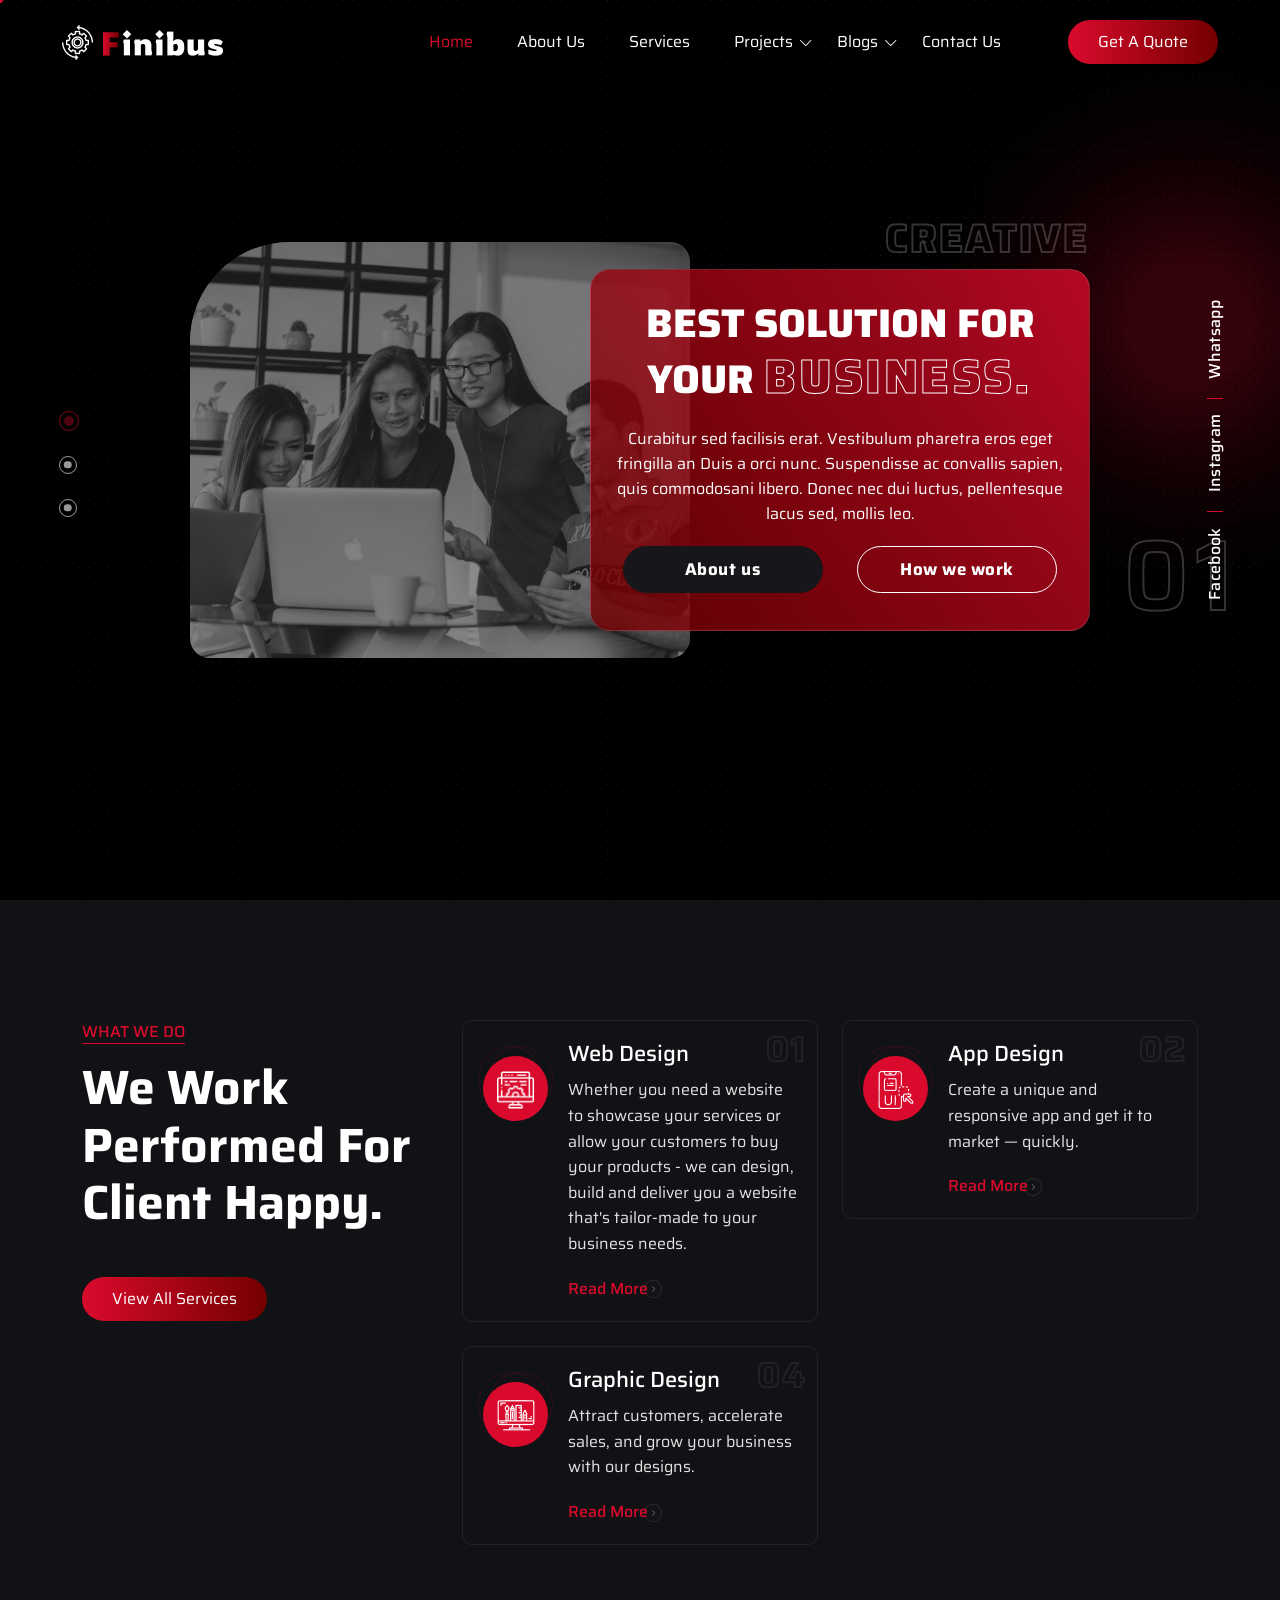
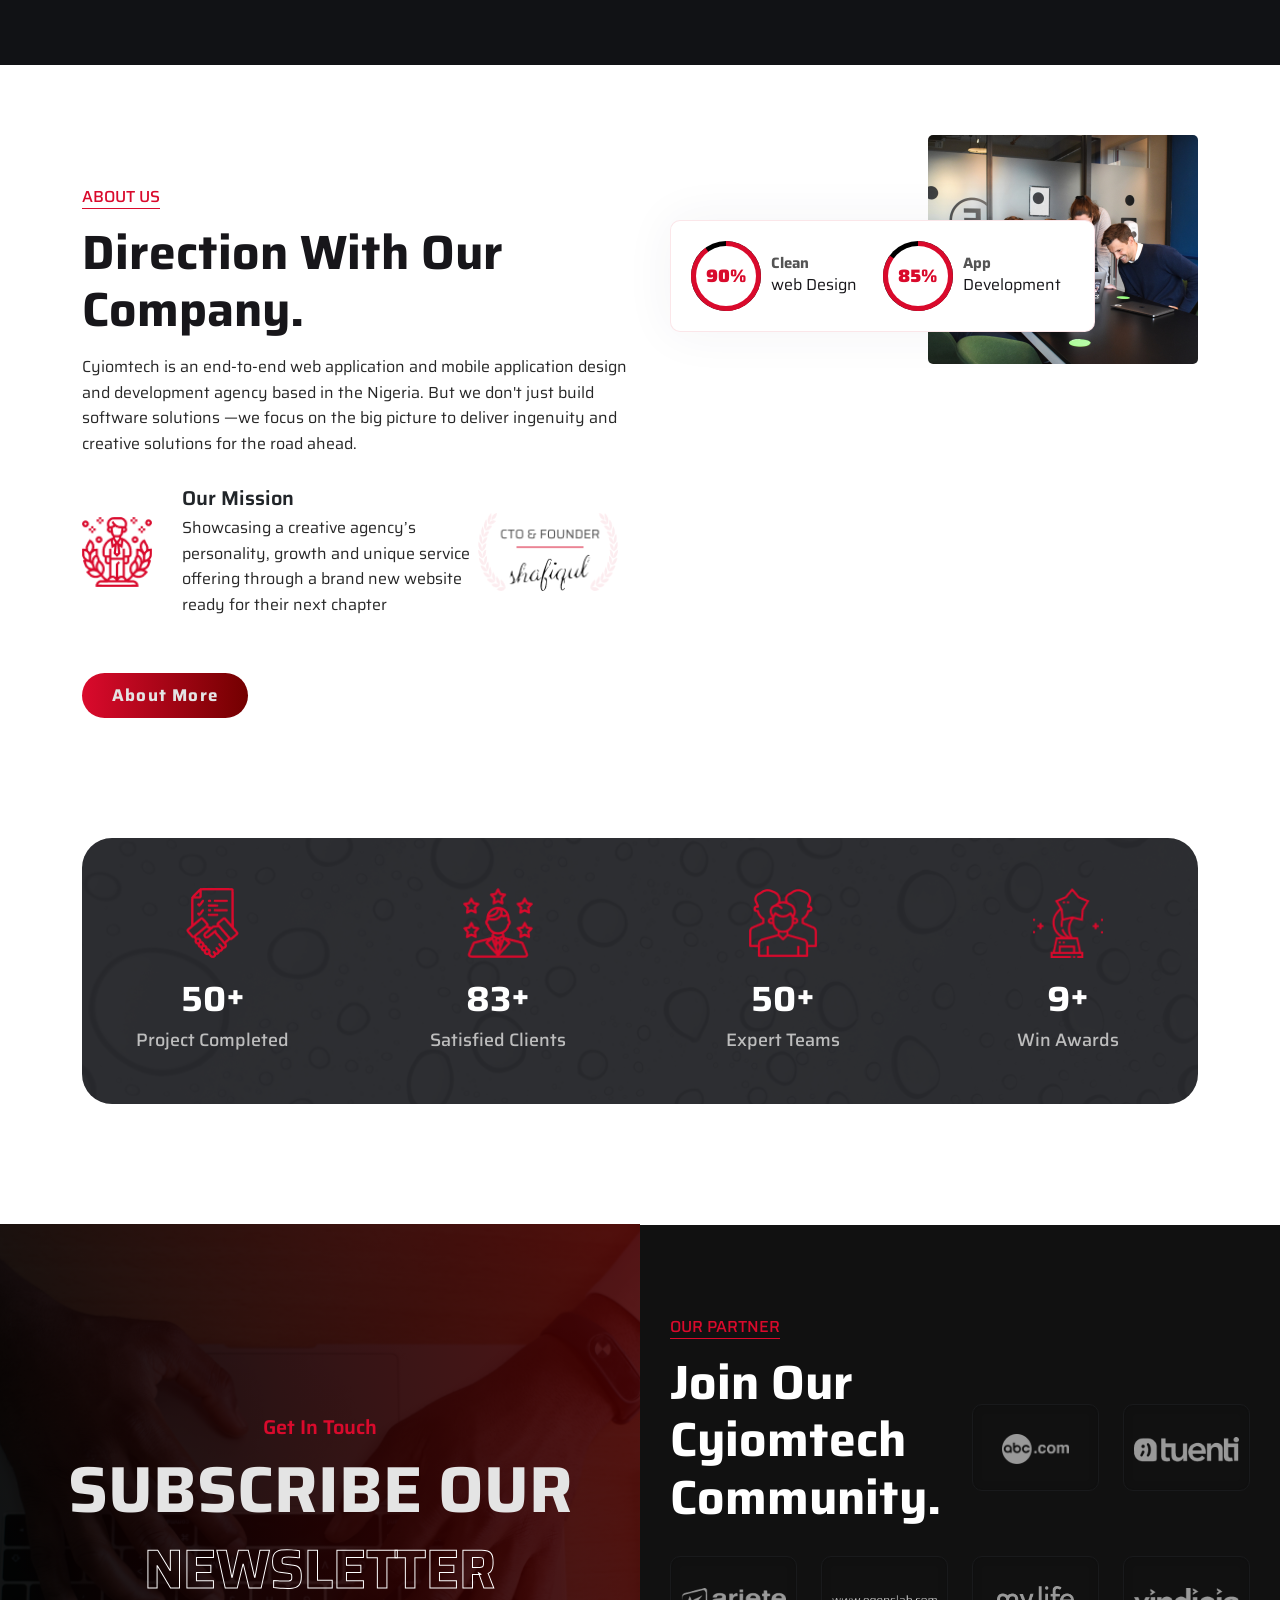
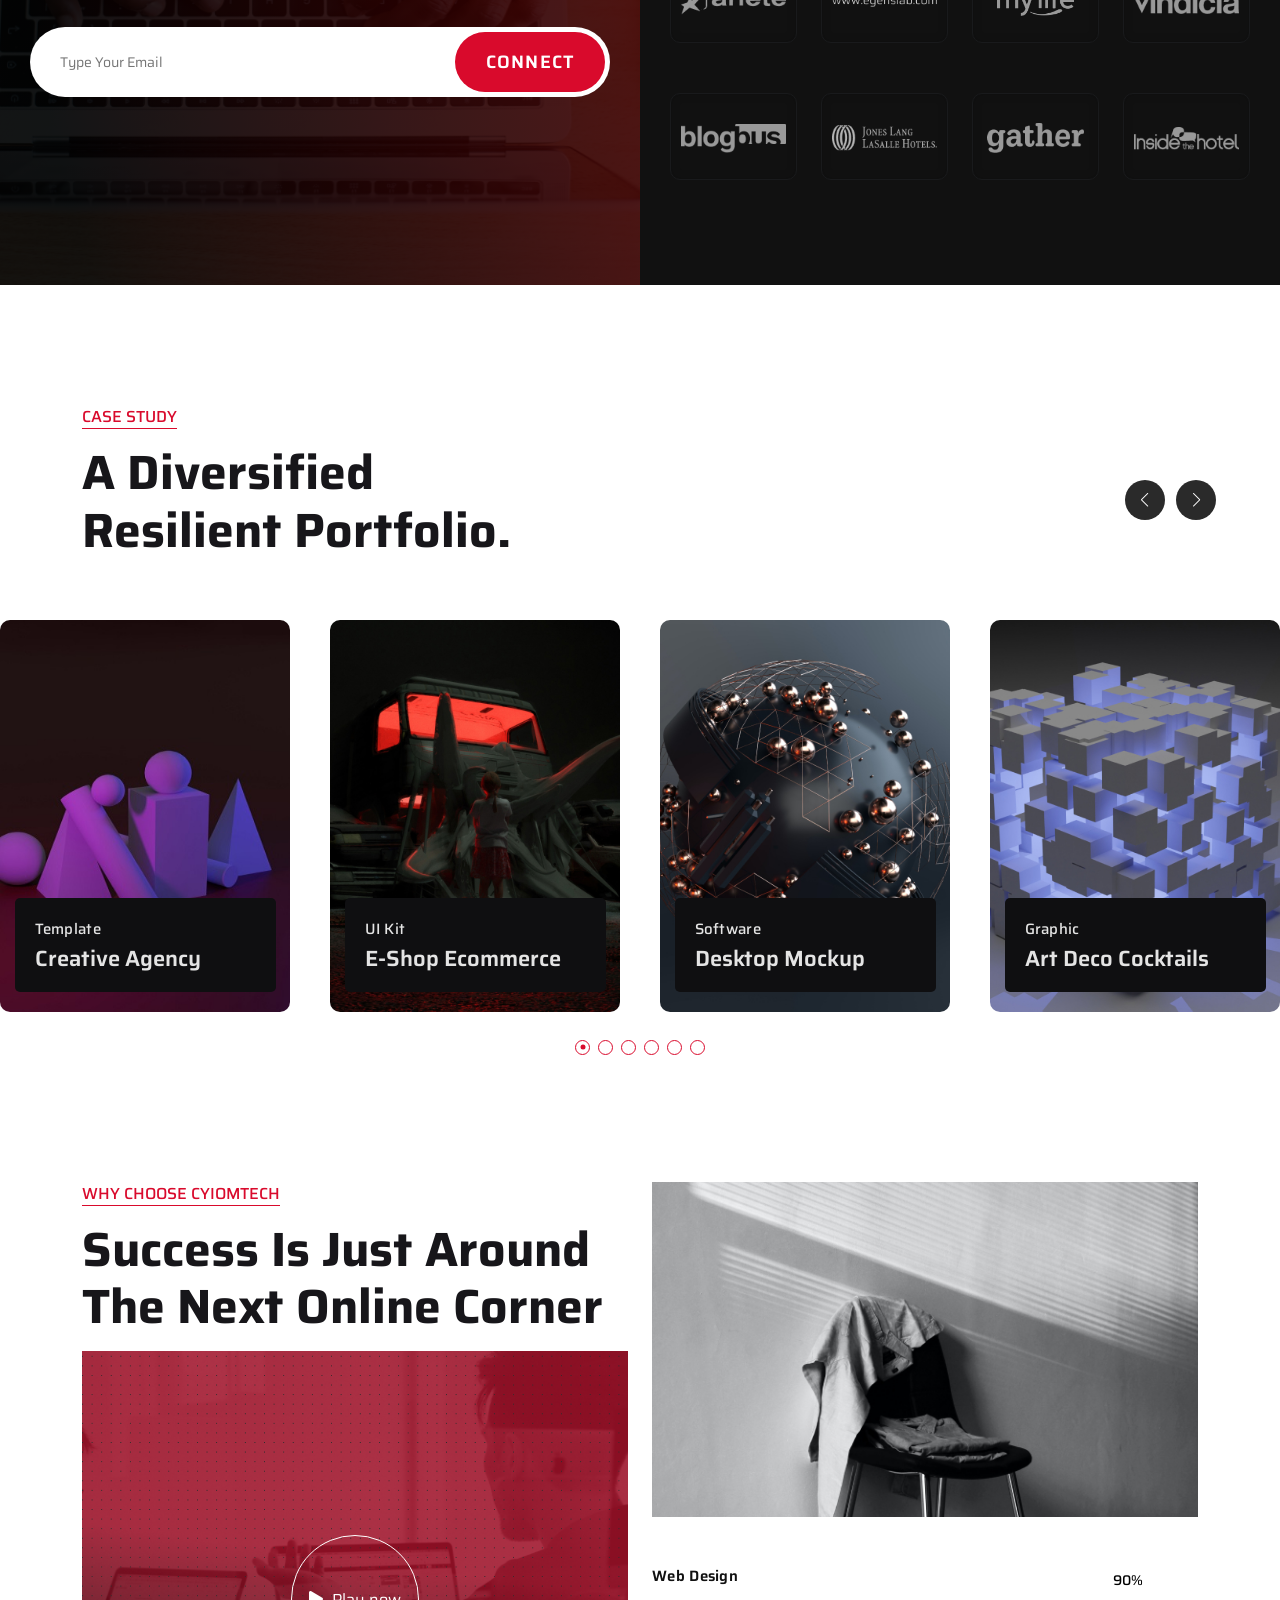
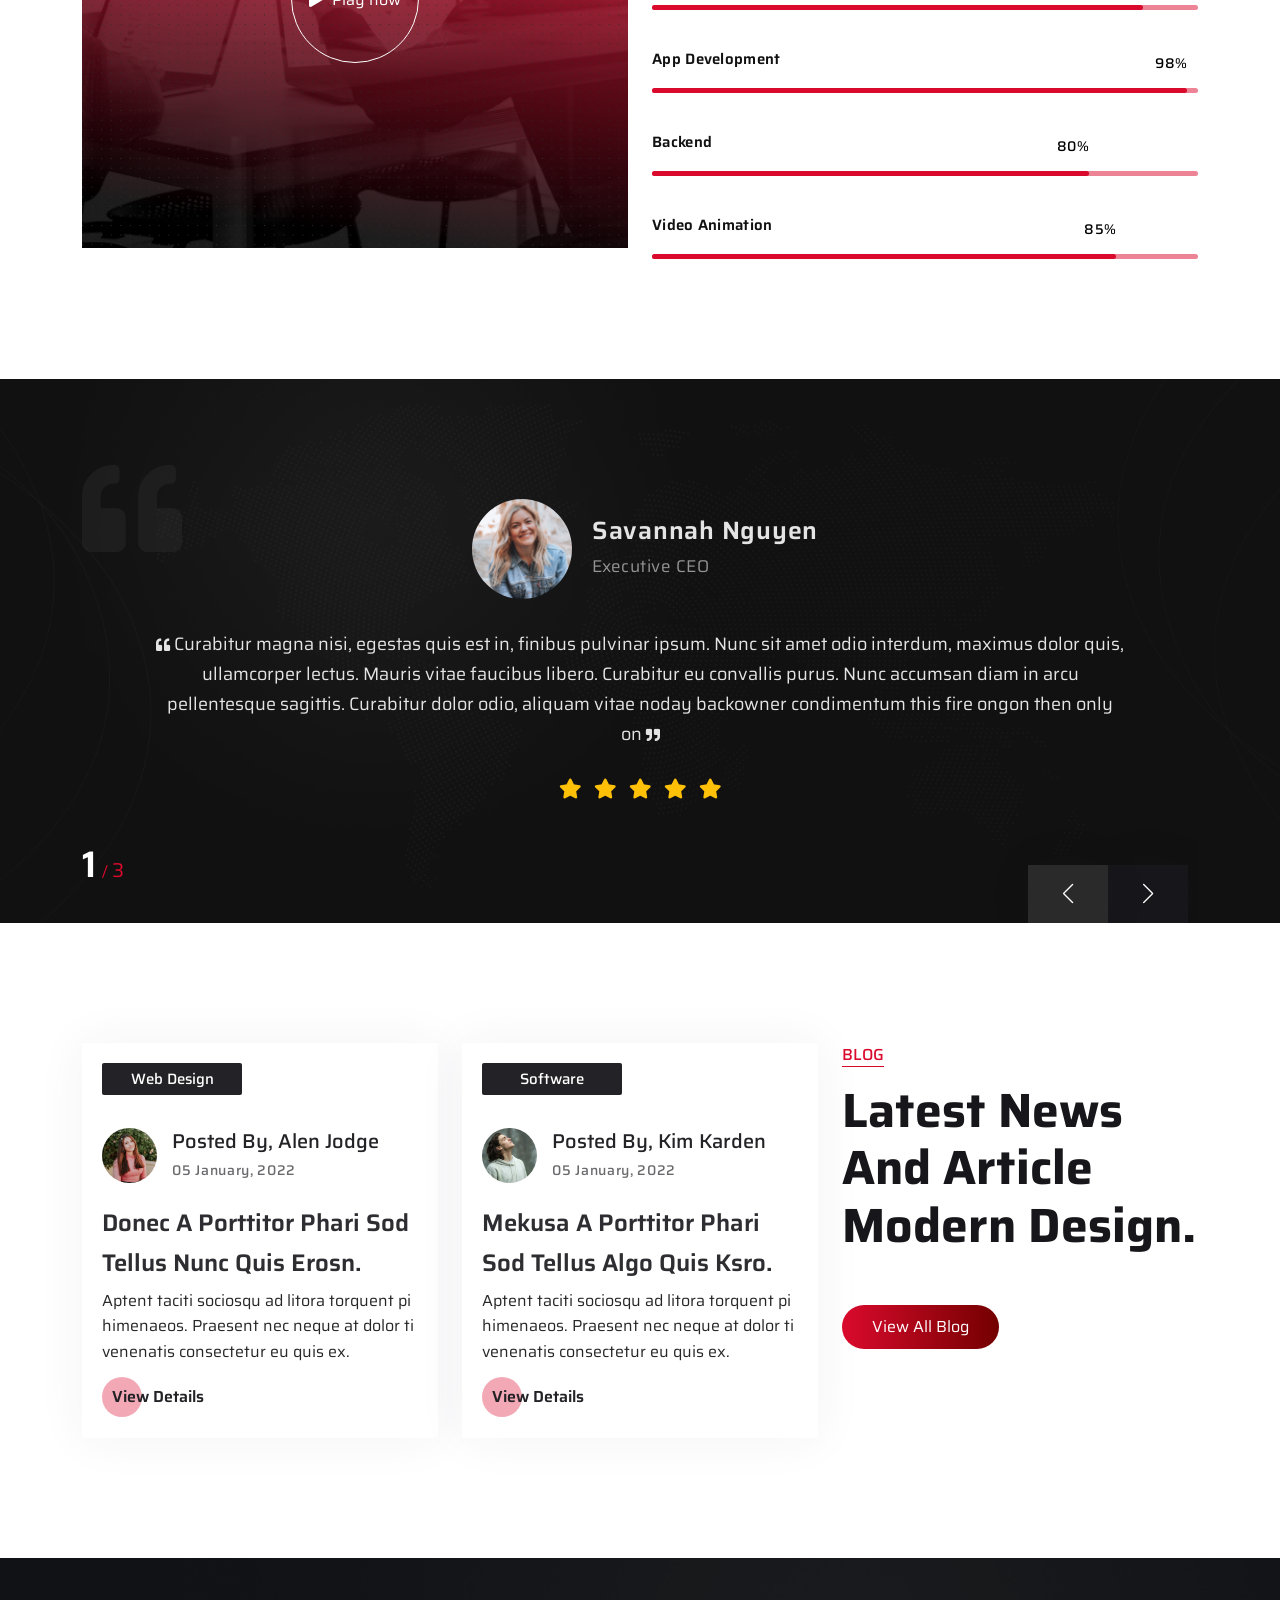
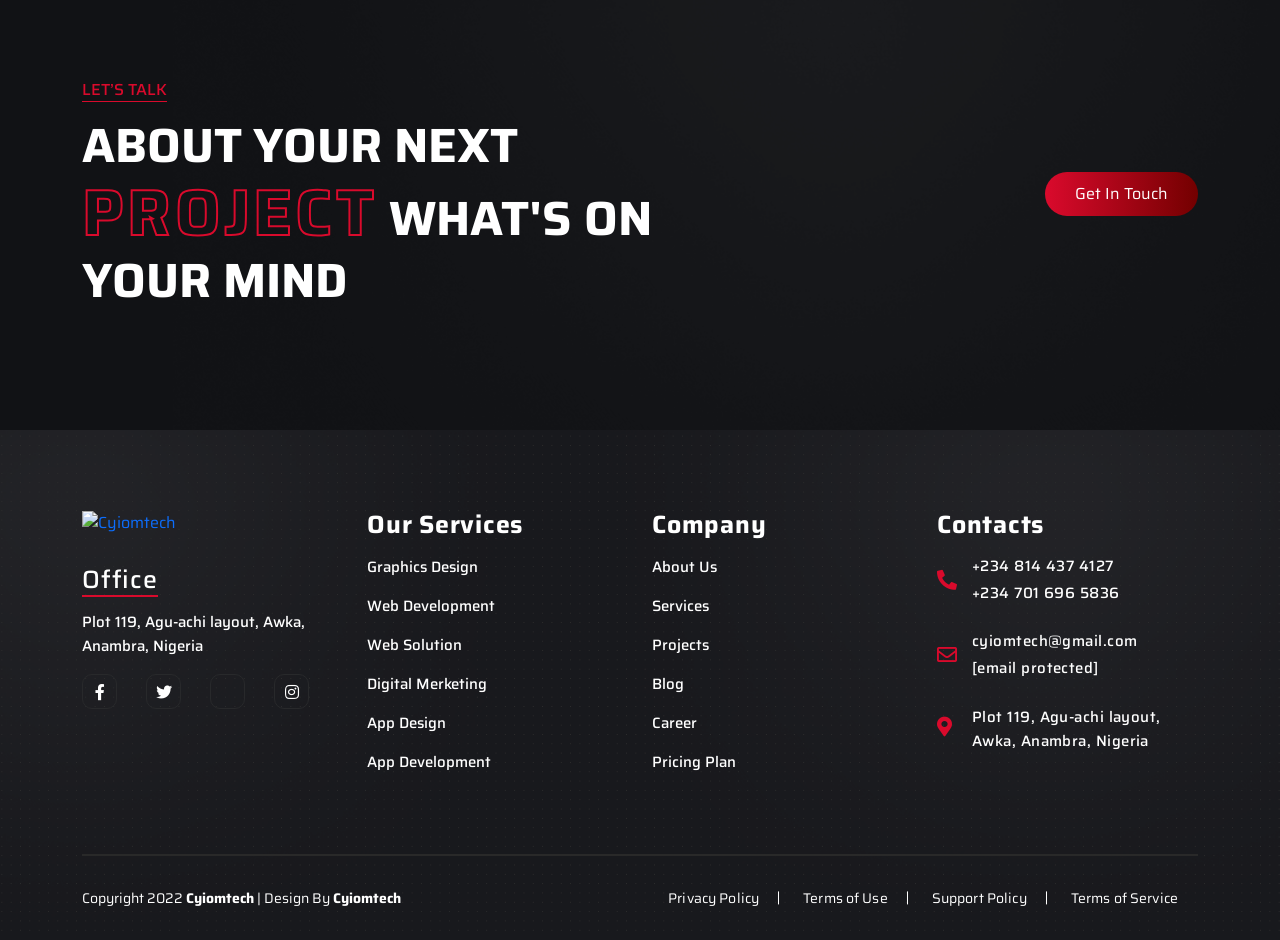
==== index.html @ 058a8044 "initial commit" ====
<!doctype html>
<html lang="en">

<!-- Mirrored from demo-egenslab.b-cdn.net/html/finibus/demo/index.html by HTTrack Website Copier/3.x [XR&CO'2014], Wed, 31 Aug 2022 12:22:05 GMT -->

<head>

    <meta charset="utf-8">
    <meta name="viewport" content="width=device-width, initial-scale=1">

    <link rel="shortcut icon" type="image/x-icon" href="assets/img/favicon.png">

    <link href="assets/css/bootstrap.min.css" rel="stylesheet">

    <link rel="stylesheet" href="assets/css/bootstrap-icons.css">

    <link href="assets/css/all.min.css" rel="stylesheet">

    <link href="assets/css/fontawesome.min.css" rel="stylesheet">

    <link rel="stylesheet" href="assets/css/swiper-bundle.min.css">

    <link rel="stylesheet" href="assets/css/lightbox.min.css">

    <link rel="stylesheet" href="assets/css/nice-select.css">

    <link rel="stylesheet" href="assets/css/jQuery-plugin-progressbar.css">

    <link rel="stylesheet" href="assets/css/barfiller.css">

    <link rel="stylesheet" href="assets/css/magnific-popup.css">

    <link rel="stylesheet" href="assets/css/style.css">

    <title>Cyiomtech - Software and Digital solutions</title>
</head>

<body>

    <div class="cursor"></div>
    <div class="cursor2"></div>


    <div class="preloader_area_wrap">
        <div class="sk-cube-grid">
            <div class="sk-cube sk-cube1"></div>
            <div class="sk-cube sk-cube2"></div>
            <div class="sk-cube sk-cube3"></div>
            <div class="sk-cube sk-cube4"></div>
            <div class="sk-cube sk-cube5"></div>
            <div class="sk-cube sk-cube6"></div>
            <div class="sk-cube sk-cube7"></div>
            <div class="sk-cube sk-cube8"></div>
            <div class="sk-cube sk-cube9"></div>
        </div>
    </div>


    <div class="main">

        <header class="position_top">
            <div class="container-fluid">
                <div class="row align-items-center">
                    <div class="col col-sm-3 col-md-3 col-lg-3 col-xl-2">
                        <div class="logo">
                            <a href="index.html"><img src="assets/img/logo.png" alt=""></a>
                        </div>
                    </div>
                    <div class="col col-sm-5 col-md-6 col-lg-6 col-xl-8 text-end">
                        <nav class="main-nav">
                            <div class="mobile-menu-logo">
                                <a href="index.html"><img src="assets/img/logo.png" alt=""></a>
                            </div>
                            <ul>
                                <li class="has-child active">
                                    <a href="index.html">Home</a>
                                </li>
                                <li><a href="about.html">About us</a></li>
                                <li class="has-child">
                                    <a href="service-details.html">Services</a>
                                </li>
                                <li class="has-child">
                                    <a href="project.html">Projects</a>
                                    <i class="bi bi-chevron-down"></i>
                                    <ul class="sub-menu">
                                        <li><a href="project.html">Project</a></li>
                                        <li><a href="project2.html">Project masonry</a></li>
                                        <li><a href="project-details.html">Project Details</a></li>
                                    </ul>
                                </li>
                                <li class="has-child">
                                    <a href="blog.html">Blogs</a>
                                    <i class="bi bi-chevron-down"></i>
                                    <ul class="sub-menu">
                                        <li><a href="blog.html">Blog</a></li>
                                        <li><a href="blog2.html">Blog standard</a></li>
                                        <li><a href="blog_details.html">Blog Details</a></li>
                                    </ul>
                                </li>
                                <li><a href="contact.html">Contact us</a></li>
                            </ul>
                            <div class="get-quate dn">
                                <div class="cmn-btn">
                                    <a href="contact.html">Get a quote</a>
                                </div>
                            </div>
                        </nav>
                        <div class="mobile-menu">
                            <a href="javascript:void(0)" class="cross-btn">
                                <span class="cross-top"></span>
                                <span class="cross-middle"></span>
                                <span class="cross-bottom"></span>
                            </a>
                        </div>
                    </div>
                    <div class="col-12 col-sm-4 col-md-3 col-lg-3 col-xl-2 text-end">
                        <div class="get-quate">
                            <div class="cmn-btn">
                                <a href="contact.html">Get a quote</a>
                            </div>
                        </div>
                    </div>
                </div>
            </div>
        </header>


        <section class="hero-area">
            <div class="swiper hero-slider">
                <div class="swiper-wrapper">
                    <div class="swiper-slide">
                        <div class="container-fluid">
                            <div class="row">
                                <div class="col-12">
                                    <div class="hero-content-wrapper">
                                        <div class="hero-content-wrap">
                                            <div class="hero-content-img">
                                                <img src="assets/img/hero-slider-1.jpg" alt="">
                                            </div>
                                            <div class="hero-content">
                                                <h2>Creative</h2>
                                                <h1>Best solution for your <span>Business.</span></h1>
                                                <p>Curabitur sed facilisis erat. Vestibulum pharetra eros eget fringilla
                                                    an Duis a orci nunc. Suspendisse ac convallis sapien, quis
                                                    commodosani libero. Donec nec dui luctus, pellentesque lacus sed,
                                                    mollis leo.</p>
                                                <a href="about.html" class="about-btn">About us</a>
                                                <a href="project-details.html" class="work-btn">How we work</a>
                                                <div class="slider-num">
                                                    <span>01</span>
                                                </div>
                                            </div>
                                        </div>
                                    </div>
                                </div>
                            </div>
                        </div>
                    </div>
                    <div class="swiper-slide">
                        <div class="container-fluid">
                            <div class="row">
                                <div class="col-12">
                                    <div class="hero-content-wrapper">
                                        <div class="hero-content-wrap">
                                            <div class="hero-content-img">
                                                <img src="assets/img/hero-slider-2.png" alt="">
                                            </div>
                                            <div class="hero-content">
                                                <h2>Creative</h2>
                                                <h1>Best solution for your <span>Finances.</span></h1>
                                                <p>Curabitur sed facilisis erat. Vestibulum pharetra eros eget fringilla
                                                    an Duis a orci nunc. Suspendisse ac convallis sapien, quis
                                                    commodosani libero. Donec nec dui luctus, pellentesque lacus sed,
                                                    mollis leo.</p>
                                                <a href="about.html" class="about-btn">About us</a>
                                                <a href="project-details.html" class="work-btn">How we work</a>
                                                <div class="slider-num">
                                                    <span>02</span>
                                                </div>
                                            </div>
                                        </div>
                                    </div>
                                </div>
                            </div>
                        </div>
                    </div>
                    <div class="swiper-slide">
                        <div class="container-fluid">
                            <div class="row">
                                <div class="col-12">
                                    <div class="hero-content-wrapper">
                                        <div class="hero-content-wrap">
                                            <div class="hero-content-img">
                                                <img src="assets/img/hero-slider-3.png" alt="">
                                            </div>
                                            <div class="hero-content">
                                                <h2>Creative</h2>
                                                <h1>Best solution for your <span>Markets.</span></h1>
                                                <p>Curabitur sed facilisis erat. Vestibulum pharetra eros eget fringilla
                                                    an Duis a orci nunc. Suspendisse ac convallis sapien, quis
                                                    commodosani libero. Donec nec dui luctus, pellentesque lacus sed,
                                                    mollis leo.</p>
                                                <a href="about.html" class="about-btn">About us</a>
                                                <a href="project-details.html" class="work-btn">How we work</a>
                                                <div class="slider-num">
                                                    <span>03</span>
                                                </div>
                                            </div>
                                        </div>
                                    </div>
                                </div>
                            </div>
                        </div>
                    </div>
                </div>
                <div class="swiper-pagination"></div>
            </div>
            <div class="social-media">
                <ul class="social-list">
                    <li><a href="https://www.facebook.com/">Facebook</a></li>
                    <li><a href="https://www.instagram.com/">instagram</a></li>
                    <li><a href="https://wa.me/message/277XPEJEXOC5F1/">Whatsapp</a></li>
                </ul>
            </div>
        </section>


        <section class="service-area sec-pad">
            <div class="container">
                <div class="row">
                    <div class="col-md-12 col-lg-4 col-xl-4">
                        <div class="title">
                            <span>what we do</span>
                            <h2>we work performed for client happy.</h2>
                            <div class="cmn-btn">
                                <a href="services.html">view all services</a>
                            </div>
                        </div>
                    </div>
                    <div class="col-md-12 col-lg-8 col-xl-8">
                        <div class="row g-4">
                            <div class="col-sm-6 col-md-6 col-lg-6 col-xl-6">
                                <div class="single-service">
                                    <span class="count">01</span>
                                    <div class="service-icon">
                                        <i><img src="assets/img/icons/service-icon-1.png" alt=""></i>
                                    </div>
                                    <div class="service-content">
                                        <h4>web design</h4>
                                        <p>Whether you need a website to showcase your services or allow your customers
                                            to buy your products - we can design, build and deliver you a website that's
                                            tailor-made to your business needs.</p>
                                        <a href="services.html">read more<i><img src="assets/img/icons/arrow-circle.png"
                                                    alt=""></i></a>
                                    </div>
                                </div>
                            </div>
                            <div class="col-sm-6 col-md-6 col-lg-6 col-xl-6">
                                <div class="single-service">
                                    <span class="count">02</span>
                                    <div class="service-icon">
                                        <i><img src="assets/img/icons/service-icon-2.png" alt=""></i>
                                    </div>
                                    <div class="service-content">
                                        <h4>App design</h4>
                                        <p>Create a unique and responsive app and get it to market — quickly.</p>
                                        <a href="service-details.html">read more<i><img
                                                    src="assets/img/icons/arrow-circle.png" alt=""></i></a>
                                    </div>
                                </div>
                            </div>

                            <div class="col-sm-6 col-md-6 col-lg-6 col-xl-6">
                                <div class="single-service">
                                    <span class="count">04</span>
                                    <div class="service-icon">
                                        <i><img src="assets/img/icons/service-icon-4.png" alt=""></i>
                                    </div>
                                    <div class="service-content">
                                        <h4>Graphic design</h4>
                                        <p>Attract customers, accelerate sales, and grow your business with our designs.
                                        </p>
                                        <a href="service-details.html">read more<i><img
                                                    src="assets/img/icons/arrow-circle.png" alt=""></i></a>
                                    </div>
                                </div>
                            </div>
                        </div>
                    </div>
                </div>
            </div>
        </section>


        <section class="about-area sec-mar">
            <div class="container">
                <div class="row">
                    <div class="col-lg-6 col-xl-6">
                        <div class="about-left">
                            <div class="title black">
                                <span>About us</span>
                                <h2 class="mb-15">Direction with our company.</h2>
                            </div>
                            <p>Cyiomtech is an end-to-end web application and mobile application design and development
                                agency based in the
                                Nigeria. But we don't just build software solutions —we focus on the big picture to
                                deliver ingenuity and creative solutions for the road ahead.</p>
                            <div class="our-mission">
                                <div class="msn-icon">
                                    <i><img src="assets/img/icons/mission-icon.png" alt=""></i>
                                </div>
                                <div class="msn-content">
                                    <h5>Our Mission</h5>
                                    <p>Showcasing a creative agency’s personality, growth and unique service offering
                                        through a brand new website ready for their next chapter
                                    </p>
                                </div>
                                <div class="cto">
                                    <img src="assets/img/ctoFounder.png" alt="">
                                </div>
                            </div>
                            <div class="cmn-btn">
                                <a href="about.html">About more</a>
                            </div>
                        </div>
                    </div>
                    <div class="col-lg-6 col-xl-6">
                        <div class="about-right">
                            <div class="group-images">
                                <!-- <img src="assets/img/about-bottom.jpg" alt=""> -->
                                <div class="about-top">
                                    <img src="assets/img/about-top.png" alt="">
                                </div>
                                <div class="about-skills">
                                    <div class="signle-skill">
                                        <div class="progress-bar-circle" data-percent="90" data-duration="1000"></div>
                                        <div class="skill-content">
                                            <h6>Clean</h6>
                                            <p> web Design</p>
                                        </div>
                                    </div>
                                    <div class="signle-skill xsm">
                                        <div class="progress-bar-circle" data-percent="85" data-duration="1000"></div>
                                        <div class="skill-content">
                                            <h6>App</h6>
                                            <p>Development</p>
                                        </div>
                                    </div>
                                </div>
                            </div>
                        </div>
                    </div>
                </div>
                <div class="features-count">
                    <div class="row">
                        <div class="col-sm-6 col-md-3 col-lg-3 col-xl-3">
                            <div class="single-count">
                                <i><img src="assets/img/icons/count-1.png" alt=""></i>
                                <div class="counter">
                                    <span class="odometer">150</span><sup>+</sup>
                                </div>
                                <p>Project Completed</p>
                            </div>
                        </div>
                        <div class="col-sm-6 col-md-3 col-lg-3 col-xl-3">
                            <div class="single-count">
                                <i><img src="assets/img/icons/count-2.png" alt=""></i>
                                <div class="counter">
                                    <span class="odometer">250</span><sup>+</sup>
                                </div>
                                <p>Satisfied Clients</p>
                            </div>
                        </div>
                        <div class="col-sm-6 col-md-3 col-lg-3 col-xl-3">
                            <div class="single-count">
                                <i><img src="assets/img/icons/count-3.png" alt=""></i>
                                <div class="counter">
                                    <span class="odometer">150</span><sup>+</sup>
                                </div>
                                <p>Expert Teams</p>
                            </div>
                        </div>
                        <div class="col-sm-6 col-md-3 col-lg-3 col-xl-3">
                            <div class="single-count xsm">
                                <i><img src="assets/img/icons/count-4.png" alt=""></i>
                                <div class="counter">
                                    <span class="odometer">28</span><sup>+</sup>
                                </div>
                                <p>Win Awards</p>
                            </div>
                        </div>
                    </div>
                </div>
            </div>
        </section>


        <section class="our-partner">
            <div class="container-fluid g-0 overflow-hidden">
                <div class="row align-items-center g-0">
                    <div class="col-12 col-xl-6">
                        <div class="newsletter">
                            <div class="subscribes">
                                <span>Get In Touch</span>
                                <h1>Subscribe Our</h1>
                                <h2>Newsletter</h2>
                                <div class="subscribe-form">
                                    <form action="#" method="post">
                                        <input type="email" name="email" placeholder="Type Your Email">
                                        <input type="submit" value="Connect">
                                    </form>
                                </div>
                            </div>
                        </div>
                    </div>
                    <div class="col-12 col-xl-6">
                        <div class="our-clients">
                            <div class="row align-items-center">
                                <div class="col-md-6 col-lg-4 col-xl-6">
                                    <div class="title">
                                        <span>Our partner</span>
                                        <h2>Join our Cyiomtech community.</h2>
                                    </div>
                                </div>
                                <div class="col-sm-6 col-md-6 col-lg-4 col-xl-3">
                                    <div class="single-client">
                                        <img src="assets/img/partner-icons/partner-1.png" alt="">
                                        <div class="client-hover">
                                            <span>www.example.com</span>
                                        </div>
                                    </div>
                                </div>
                                <div class="col-sm-6 col-md-6 col-lg-4 col-xl-3">
                                    <div class="single-client">
                                        <img src="assets/img/partner-icons/partner-2.png" alt="">
                                        <div class="client-hover">
                                            <span>www.example.com</span>
                                        </div>
                                    </div>
                                </div>
                                <div class="col-sm-6 col-md-6 col-lg-4 col-xl-3">
                                    <div class="single-client">
                                        <img src="assets/img/partner-icons/partner-3.png" alt="">
                                        <div class="client-hover">
                                            <span>www.example.com</span>
                                        </div>
                                    </div>
                                </div>
                                <div class="col-sm-6 col-md-6 col-lg-4 col-xl-3">
                                    <div class="single-client">
                                        <img src="assets/img/partner-icons/partner-4.png" alt="">
                                        <div class="client-hover">
                                            <span>www.example.com</span>
                                        </div>
                                    </div>
                                </div>
                                <div class="col-sm-6 col-md-6 col-lg-4 col-xl-3">
                                    <div class="single-client">
                                        <img src="assets/img/partner-icons/partner-5.png" alt="">
                                        <div class="client-hover">
                                            <span>www.example.com</span>
                                        </div>
                                    </div>
                                </div>
                                <div class="col-sm-6 col-md-6 col-lg-4 col-xl-3">
                                    <div class="single-client">
                                        <img src="assets/img/partner-icons/partner-6.png" alt="">
                                        <div class="client-hover">
                                            <span>www.example.com</span>
                                        </div>
                                    </div>
                                </div>
                                <div class="col-sm-6 col-md-6 col-lg-4 col-xl-3">
                                    <div class="single-client">
                                        <img src="assets/img/partner-icons/partner-7.png" alt="">
                                        <div class="client-hover">
                                            <span>www.example.com</span>
                                        </div>
                                    </div>
                                </div>
                                <div class="col-sm-6 col-md-6 col-lg-4 col-xl-3">
                                    <div class="single-client">
                                        <img src="assets/img/partner-icons/partner-8.png" alt="">
                                        <div class="client-hover">
                                            <span>www.example.com</span>
                                        </div>
                                    </div>
                                </div>
                                <div class="col-sm-6 col-md-6 col-lg-4 col-xl-3">
                                    <div class="single-client">
                                        <img src="assets/img/partner-icons/partner-9.png" alt="">
                                        <div class="client-hover">
                                            <span>www.example.org</span>
                                        </div>
                                    </div>
                                </div>
                                <div class="col-sm-6 col-md-6 col-lg-4 col-xl-3">
                                    <div class="single-client">
                                        <img src="assets/img/partner-icons/partner-10.png" alt="">
                                        <div class="client-hover">
                                            <span>www.example.com</span>
                                        </div>
                                    </div>
                                </div>
                            </div>
                        </div>
                    </div>
                </div>
            </div>
        </section>


        <div class="portfolio-area sec-mar-top">
            <div class="container">
                <div class="row">
                    <div class="col-12 col-lg-7 col-xl-5">
                        <div class="title black">
                            <span>Case Study</span>
                            <h2>A diversified resilient portfolio.</h2>
                        </div>
                    </div>
                </div>
            </div>
            <div class="swiper portfolio-slider">
                <div class="swiper-wrapper">
                    <div class="swiper-slide">
                        <div class="single-portfolio">
                            <div class="portfolio-data">
                                <a href="#"><img src="assets/img/portfolio/portfolio-1.jpg" alt=""></a>
                            </div>
                            <div class="portfolio-inner">
                                <span>Template</span>
                                <h4>Creative Agency</h4>
                                <div class="portfolio-hover">
                                    <a href="project-details.html" class="case-btn">Case Study</a>
                                    <a data-lightbox="image1" href="assets/img/portfolio/portfolio-1.jpg"><i
                                            class="fas fa-search"></i></a>
                                </div>
                            </div>
                        </div>
                    </div>
                    <div class="swiper-slide">
                        <div class="single-portfolio">
                            <div class="portfolio-data">
                                <a href="#"><img src="assets/img/portfolio/portfolio-2.jpg" alt=""></a>
                            </div>
                            <div class="portfolio-inner">
                                <span>UI Kit</span>
                                <h4>E-Shop Ecommerce</h4>
                                <div class="portfolio-hover">
                                    <a href="project-details.html" class="case-btn">Case Study</a>
                                    <a data-lightbox="image1" href="assets/img/portfolio/portfolio-2.jpg"><i
                                            class="fas fa-search"></i></a>
                                </div>
                            </div>
                        </div>
                    </div>
                    <div class="swiper-slide">
                        <div class="single-portfolio">
                            <div class="portfolio-data">
                                <a href="#"><img src="assets/img/portfolio/portfolio-3.jpg" alt=""></a>
                            </div>
                            <div class="portfolio-inner">
                                <span>Software</span>
                                <h4>Desktop Mockup</h4>
                                <div class="portfolio-hover">
                                    <a href="project-details.html" class="case-btn">Case Study</a>
                                    <a data-lightbox="image1" href="assets/img/portfolio/portfolio-3.jpg"><i
                                            class="fas fa-search"></i></a>
                                </div>
                            </div>
                        </div>
                    </div>
                    <div class="swiper-slide">
                        <div class="single-portfolio">
                            <div class="portfolio-data">
                                <a href="#"><img src="assets/img/portfolio/portfolio-4.jpg" alt=""></a>
                            </div>
                            <div class="portfolio-inner">
                                <span>Graphic</span>
                                <h4>Art Deco Cocktails</h4>
                                <div class="portfolio-hover">
                                    <a href="project-details.html" class="case-btn">Case Study</a>
                                    <a data-lightbox="image1" href="assets/img/portfolio/portfolio-4.jpg"><i
                                            class="fas fa-search"></i></a>
                                </div>
                            </div>
                        </div>
                    </div>
                    <div class="swiper-slide">
                        <div class="single-portfolio">
                            <div class="portfolio-data">
                                <a href="#"><img src="assets/img/portfolio/portfolio-5.jpg" alt=""></a>
                            </div>
                            <div class="portfolio-inner">
                                <span>App</span>
                                <h4>Mobile Crypto Wallet</h4>
                                <div class="portfolio-hover">
                                    <a href="project-details.html" class="case-btn">Case Study</a>
                                    <a data-lightbox="image1" href="assets/img/portfolio/portfolio-5.jpg"><i
                                            class="fas fa-search"></i></a>
                                </div>
                            </div>
                        </div>
                    </div>
                    <div class="swiper-slide">
                        <div class="single-portfolio">
                            <div class="portfolio-data">
                                <a href="#"><img src="assets/img/portfolio/portfolio-3.jpg" alt=""></a>
                            </div>
                            <div class="portfolio-inner">
                                <span>Template</span>
                                <h4>Creative Agency</h4>
                                <div class="portfolio-hover">
                                    <a href="project-details.html" class="case-btn">Case Study</a>
                                    <a data-lightbox="image1" href="assets/img/portfolio/portfolio-3.jpg"><i
                                            class="fas fa-search"></i></a>
                                </div>
                            </div>
                        </div>
                    </div>
                </div>
                <div class="swiper-button-next"></div>
                <div class="swiper-button-prev"></div>
                <div class="swiper-pagination"></div>
            </div>
        </div>


        <section class="why-choose-us sec-mar">
            <div class="container">
                <div class="row">
                    <div class="col-md-6 col-lg-6 col-xl-6">
                        <div class="title black">
                            <span>Why Choose Cyiomtech</span>
                            <h2 class="mb-15">success is just around the next online corner</h2>
                        </div>
                        <div class="video-demo">
                            <img src="assets/img/play-video.jpg" alt="">
                            <div class="play-btn">
                                <a class="popup-video" href="https://www.youtube.com/watch?v=0O2aH4XLbto"><i
                                        class="fas fa-play"></i> Play now</a>
                            </div>
                        </div>
                    </div>
                    <div class="col-md-6 col-lg-6 col-xl-6">
                        <div class="valuable-skills">
                            <img src="assets/img/valuable-skill.jpg" alt="">
                            <div class="signle-bar">
                                <h6>Web Design</h6>
                                <div id="bar1" class="barfiller">
                                    <span class="tip"></span>
                                    <span class="fill" data-percentage="90"></span>
                                </div>
                            </div>
                            <div class="signle-bar">
                                <h6>App Development</h6>
                                <div id="bar2" class="barfiller">
                                    <span class="tip"></span>
                                    <span class="fill" data-percentage="98"></span>
                                </div>
                            </div>
                            <div class="signle-bar">
                                <h6>Backend</h6>
                                <div id="bar3" class="barfiller">
                                    <span class="tip"></span>
                                    <span class="fill" data-percentage="80"></span>
                                </div>
                            </div>
                            <div class="signle-bar">
                                <h6>Video Animation</h6>
                                <div id="bar4" class="barfiller">
                                    <span class="tip"></span>
                                    <span class="fill" data-percentage="85"></span>
                                </div>
                            </div>
                        </div>
                    </div>
                </div>
            </div>
        </section>


        <section class="testimonial-area">
            <div class="container">
                <div class="row">
                    <div class="col-12">
                        <div class="swiper testimonial-slider">
                            <div class="swiper-wrapper">
                                <div class="swiper-slide">
                                    <div class="testimonial-content">
                                        <div class="quote">
                                            <i class="fas fa-quote-left"></i>
                                        </div>
                                        <div class="client-info">
                                            <div class="client-pic">
                                                <img src="assets/img/client.jpg" alt="">
                                            </div>
                                            <div class="client-details">
                                                <h4>Savannah Nguyen</h4>
                                                <span>Executive CEO</span>
                                            </div>
                                        </div>
                                        <p><i class="fas fa-quote-left"></i> Curabitur magna nisi, egestas quis est in,
                                            finibus pulvinar ipsum. Nunc sit amet odio interdum, maximus dolor quis,
                                            ullamcorper lectus. Mauris vitae faucibus libero. Curabitur eu convallis
                                            purus. Nunc accumsan diam in arcu pellentesque sagittis. Curabitur dolor
                                            odio, aliquam vitae noday backowner condimentum this fire ongon then only on
                                            <i class="fas fa-quote-right"></i>
                                        </p>
                                        <div class="rating">
                                            <i class="fas fa-star"></i>
                                            <i class="fas fa-star"></i>
                                            <i class="fas fa-star"></i>
                                            <i class="fas fa-star"></i>
                                            <i class="fas fa-star"></i>
                                        </div>
                                    </div>
                                </div>
                                <div class="swiper-slide">
                                    <div class="testimonial-content">
                                        <div class="quote">
                                            <i class="fas fa-quote-left"></i>
                                        </div>
                                        <div class="client-info">
                                            <div class="client-pic">
                                                <img src="assets/img/client-2.jpg" alt="">
                                            </div>
                                            <div class="client-details">
                                                <h4>Nailong Jeso</h4>
                                                <span>CTO Founder</span>
                                            </div>
                                        </div>
                                        <p><i class="fas fa-quote-left"></i> Curabitur magna nisi, egestas quis est in,
                                            finibus pulvinar ipsum. Nunc sit amet odio interdum, maximus dolor quis,
                                            ullamcorper lectus. Mauris vitae faucibus libero. Curabitur eu convallis
                                            purus. Nunc accumsan diam in arcu pellentesque sagittis. Curabitur dolor
                                            odio, aliquam vitae noday backowner condimentum this fire ongon then only on
                                            <i class="fas fa-quote-right"></i>
                                        </p>
                                        <div class="rating">
                                            <i class="fas fa-star"></i>
                                            <i class="fas fa-star"></i>
                                            <i class="fas fa-star"></i>
                                            <i class="fas fa-star"></i>
                                            <i class="fas fa-star"></i>
                                        </div>
                                    </div>
                                </div>
                                <div class="swiper-slide">
                                    <div class="testimonial-content">
                                        <div class="quote">
                                            <i class="fas fa-quote-left"></i>
                                        </div>
                                        <div class="client-info">
                                            <div class="client-pic">
                                                <img src="assets/img/client-3.jpg" alt="">
                                            </div>
                                            <div class="client-details">
                                                <h4>Gautam Yamni</h4>
                                                <span>Designer Head</span>
                                            </div>
                                        </div>
                                        <p><i class="fas fa-quote-left"></i> Curabitur magna nisi, egestas quis est in,
                                            finibus pulvinar ipsum. Nunc sit amet odio interdum, maximus dolor quis,
                                            ullamcorper lectus. Mauris vitae faucibus libero. Curabitur eu convallis
                                            purus. Nunc accumsan diam in arcu pellentesque sagittis. Curabitur dolor
                                            odio, aliquam vitae noday backowner condimentum this fire ongon then only on
                                            <i class="fas fa-quote-right"></i>
                                        </p>
                                        <div class="rating">
                                            <i class="fas fa-star"></i>
                                            <i class="fas fa-star"></i>
                                            <i class="fas fa-star"></i>
                                            <i class="fas fa-star"></i>
                                            <i class="fas fa-star"></i>
                                        </div>
                                    </div>
                                </div>
                            </div>
                            <div class="swiper-button-next"></div>
                            <div class="swiper-button-prev"></div>
                            <div class="swiper-pagination"></div>
                        </div>
                    </div>
                </div>
            </div>
        </section>


        <section class="latest-news sec-mar">
            <div class="container">
                <div class="row gx-4">
                    <div class="col-md-6 col-lg-4 col-xl-4">
                        <div class="signle-news">
                            <div class="tag">
                                <a href="#">Web Design</a>
                            </div>
                            <div class="post-img">
                                <a href="blog_details.html"><img src="assets/img/post/post-1.jpg" alt=""></a>
                            </div>
                            <div class="news-content">
                                <div class="author">
                                    <div class="author-pic">
                                        <img src="assets/img/author/author-1.jpg" alt="">
                                    </div>
                                    <div class="author-info">
                                        <h5>Posted by, Alen Jodge</h5>
                                        <span>05 January, 2022</span>
                                    </div>
                                </div>
                                <h3><a href="blog_details.html">Donec a porttitor phari sod tellus Nunc quis erosn.</a>
                                </h3>
                                <p>Aptent taciti sociosqu ad litora torquent pi himenaeos. Praesent nec neque at dolor
                                    ti venenatis consectetur eu quis ex.</p>
                                <div class="view-btn">
                                    <a href="blog_details.html">View details</a>
                                </div>
                            </div>
                        </div>
                    </div>
                    <div class="col-md-6 col-lg-4 col-xl-4">
                        <div class="signle-news">
                            <div class="tag">
                                <a href="#">Software</a>
                            </div>
                            <div class="post-img">
                                <a href="blog_details.html"><img src="assets/img/post/post-2.jpg" alt=""></a>
                            </div>
                            <div class="news-content">
                                <div class="author">
                                    <div class="author-pic">
                                        <img src="assets/img/author/author-2.jpg" alt="">
                                    </div>
                                    <div class="author-info">
                                        <h5>Posted by, Kim karden</h5>
                                        <span>05 January, 2022</span>
                                    </div>
                                </div>
                                <h3><a href="blog_details.html">Mekusa a porttitor phari sod tellus algo quis ksro.</a>
                                </h3>
                                <p>Aptent taciti sociosqu ad litora torquent pi himenaeos. Praesent nec neque at dolor
                                    ti venenatis consectetur eu quis ex.</p>
                                <div class="view-btn">
                                    <a href="blog_details.html">View details</a>
                                </div>
                            </div>
                        </div>
                    </div>
                    <div class="col-md-6 col-lg-4 col-xl-4">
                        <div class="title black">
                            <span>Blog</span>
                            <h2>Latest news And Article modern design.</h2>
                            <div class="cmn-btn">
                                <a href="blog.html">View All Blog</a>
                            </div>
                        </div>
                    </div>
                </div>
            </div>
        </section>


        <section class="lets-talk sec-pad">
            <div class="container">
                <div class="row align-items-center">
                    <div class="col-md-9 col-lg-8 col-xl-7">
                        <div class="title special">
                            <span>Let’s Talk</span>
                            <h2>About Your Next <br><b>Project</b> What's On Your Mind</h2>
                        </div>
                    </div>
                    <div class="col-md-3 col-lg-4 col-xl-5 text-end">
                        <div class="getin-touch">
                            <div class="cmn-btn">
                                <a href="contact.html">Get In Touch</a>
                            </div>
                        </div>
                    </div>
                </div>
            </div>
        </section>


        <footer>
            <div class="container">
                <div class="row">
                    <div class="col-md-3 col-lg-3 col-xl-3">
                        <div class="footer-widget">
                            <div class="footer-logo">
                                <a href="index.html"><img src="" alt="Cyiomtech"></a>
                            </div>
                            <address>
                                <h4>Office</h4>
                                <p>Plot 119, Agu-achi layout, Awka, Anambra, Nigeria</p>
                            </address>
                            <ul class="social-media-icons">
                                <li><a href="https://www.facebook.com/"><i class="fab fa-facebook-f"></i></a></li>
                                <li><a href="https://www.twitter.com/"><i class="fab fa-twitter"></i></a></li>
                                <li><a href="https://www.pinterest.com/"><i class="fa fa-whatsapp"></i></a></li>
                                <li><a href="https://www.instagram.com/"><i class="fab fa-instagram"></i></a></li>
                            </ul>
                        </div>
                    </div>
                    <div class="col-md-3 col-lg-3 col-xl-3">
                        <div class="footer-widget">
                            <h4>Our Services</h4>
                            <ul class="footer-menu">
                                <li><a href="service-details.html">Graphics Design</a></li>
                                <li><a href="service-details.html">Web Development</a></li>
                                <li><a href="service-details.html">Web Solution</a></li>
                                <li><a href="service-details.html">Digital Merketing</a></li>
                                <li><a href="service-details.html">App Design</a></li>
                                <li><a href="service-details.html">App Development</a></li>
                            </ul>
                        </div>
                    </div>
                    <div class="col-md-3 col-lg-3 col-xl-3">
                        <div class="footer-widget">
                            <h4>Company</h4>
                            <ul class="footer-menu">
                                <li><a href="about.html">About Us</a></li>
                                <li><a href="services.html">Services</a></li>
                                <li><a href="project.html">Projects</a></li>
                                <li><a href="blog.html">Blog</a></li>
                                <li><a href="contact.html">Career</a></li>
                                <li><a href="services.html">Pricing Plan</a></li>
                            </ul>
                        </div>
                    </div>
                    <div class="col-md-3 col-lg-3 col-xl-3">
                        <div class="footer-widget">
                            <h4>Contacts</h4>
                            <div class="number">
                                <div class="num-icon">
                                    <i class="fas fa-phone-alt"></i>
                                </div>
                                <div class="phone">
                                    <a href="tel:05661111985">+234 814 437 4127</a>
                                    <a href="tel:06571111576">+234 701 696 5836</a>
                                </div>
                            </div>
                            <div class="office-mail">
                                <div class="mail-icon">
                                    <i class="far fa-envelope"></i>
                                </div>
                                <div class="email">
                                    <a href="tell:info@example.com"><span class="__cf_email__"
                                            data-cfemail="771e19111837120f161a071b125914181a">cyiomtech@gmail.com</span></a>
                                    <a href="tell:info@support.com"><span class="__cf_email__"
                                            data-cfemail="30595e565f70434540405f42441e535f5d">[email&#160;protected]</span></a>
                                </div>
                            </div>
                            <div class="address">
                                <div class="address-icon">
                                    <i class="fas fa-map-marker-alt"></i>
                                </div>
                                <p>Plot 119, Agu-achi layout, Awka, Anambra, Nigeria</p>
                            </div>
                        </div>
                    </div>
                </div>
                <div class="footer-bottom">
                    <div class="row align-items-center">
                        <div class="col-12 col-md-4 col-lg-4 col-xl-5">
                            <div class="copy-txt">
                                <span>Copyright 2022 <b>Cyiomtech</b> | Design By <a href="#">Cyiomtech</a></span>
                            </div>
                        </div>
                        <div class="col-12 col-md-8 col-lg-8 col-xl-7">
                            <ul class="footer-bottom-menu">
                                <li><a href="#">Privacy Policy</a></li>
                                <li><a href="#">Terms of Use</a></li>
                                <li><a href="#">Support Policy</a></li>
                                <li><a href="#">Terms of Service</a></li>
                            </ul>
                        </div>
                    </div>
                </div>
            </div>
        </footer>


        <div class="scroll-top">
            <span>Top<i class="bi bi-arrow-up"></i></span>
        </div>

    </div>


    <script data-cfasync="false" src="../../../cdn-cgi/scripts/5c5dd728/cloudflare-static/email-decode.min.js"></script>
    <script src="assets/js/jquery-3.6.0.min.js"></script>

    <script src="assets/js/popper.min.js"></script>
    <script src="assets/js/bootstrap.min.js"></script>

    <script src="assets/js/swiper-bundle.min.js"></script>

    <script src="assets/js/jquery.nice-select.min.js"></script>

    <script src="assets/js/jQuery-plugin-progressbar.js"></script>

    <script src="assets/js/jquery.barfiller.js"></script>

    <script src="assets/js/waypoints.min.js"></script>

    <script src="assets/js/jquery.counterup.min.js"></script>

    <script src="assets/js/lightbox.min.js"></script>

    <script src="assets/js/jquery.magnific-popup.min.js"></script>

    <script src="assets/js/isotope.pkgd.min.js"></script>

    <script src="assets/js/masonry.pkgd.min.js"></script>

    <script src="assets/js/imagesloaded.pkgd.min.js"></script>

    <script src="assets/js/custom.js"></script>
</body>


</html>
---- assets/css/barfiller.css ----
.barfiller{width:100%;height:12px;background:#fcfcfc;border:1px solid #ccc;position:relative;margin-bottom:20px;box-shadow:inset 1px 4px 9px -6px rgba(0,0,0,.5);-moz-box-shadow:inset 1px 4px 9px -6px rgba(0,0,0,.5)}.barfiller .fill{display:block;position:relative;width:0;height:100%;background:#333;z-index:1}.barfiller .tipWrap{display:none}.barfiller .tip{margin-top:-30px;padding:2px 4px;font-size:11px;color:#fff;left:0;position:absolute;z-index:2;background:#333}.barfiller .tip:after{border:solid;border-color:rgba(0,0,0,.8) transparent;border-width:6px 6px 0;content:"";display:block;position:absolute;left:9px;top:100%;z-index:9}
---- assets/css/style.css ----
@import "https://fonts.googleapis.com/css2?family=Saira:ital,wght@0,100;0,300;0,400;0,500;0,600;0,700;0,800;0,900;1,400&amp;display=swap";@import "https://fonts.googleapis.com/css2?family=Poppins:wght@300;400;500;600;700&amp;family=Rajdhani:wght@300;400;500;600;700&amp;display=swap";*{margin:0;padding:0;box-sizing:border-box}a:focus,input:focus,textarea:focus,button:focus{outline:0 solid}html,body{height:100%}body{cursor:none;font-size:16px;font-family:saira,sans-serif}h1,h2,h3,h4,h5,h6{font-weight:700;margin-bottom:20px}img{max-width:100%}a,ul,ol{padding:0;margin:0;list-style:none}p{color:#787878;line-height:1.6}a,a:hover{text-decoration:none}input,select,audio,canvas,iframe,img,svg,video{vertical-align:middle}.sec-pad{padding:120px 0}.sec-pad-top{padding-top:120px}.sec-pad-bottom{padding-bottom:120px}.sec-mar{margin:120px 0}.sec-mar-top{margin-top:120px}.sec-mar-bottom{margin-bottom:120px}.cursor{width:30px;height:30px;border-radius:100%;border:1px solid #d90a2c;transition:all 200ms ease-out;position:fixed;pointer-events:none;left:0;top:0;transform:translate(calc(-50% - 100px),-50%);z-index:9}.cursor2{width:6px;height:6px;border-radius:100%;background-color:#d90a2c;position:fixed;transform:translate(-50%,-50%);pointer-events:none;transition:width .3s,height .3s,opacity .3s;z-index:9}.hover{background-color:#d90a2c;height:70px;width:70px;border:1px solid transparent;opacity:.3;z-index:9999}.cursorinnerhover{width:2px;height:2px;opacity:.5}.mb-15{margin-bottom:15px!important}.sk-cube-grid{width:80px;height:80px;margin:100px auto}.sk-cube-grid .sk-cube{width:33%;height:33%;background-color:#d90a2c;float:left;-webkit-animation:sk-cubeGridScaleDelay 1.3s infinite ease-in-out;animation:sk-cubeGridScaleDelay 1.3s infinite ease-in-out}.sk-cube-grid .sk-cube1{-webkit-animation-delay:.2s;animation-delay:.2s}.sk-cube-grid .sk-cube2{-webkit-animation-delay:.3s;animation-delay:.3s}.sk-cube-grid .sk-cube3{-webkit-animation-delay:.4s;animation-delay:.4s}.sk-cube-grid .sk-cube4{-webkit-animation-delay:.1s;animation-delay:.1s}.sk-cube-grid .sk-cube5{-webkit-animation-delay:.2s;animation-delay:.2s}.sk-cube-grid .sk-cube6{-webkit-animation-delay:.3s;animation-delay:.3s}.sk-cube-grid .sk-cube7{-webkit-animation-delay:0s;animation-delay:0s}.sk-cube-grid .sk-cube8{-webkit-animation-delay:.1s;animation-delay:.1s}.sk-cube-grid .sk-cube9{-webkit-animation-delay:.2s;animation-delay:.2s}@-webkit-keyframes sk-cubeGridScaleDelay{0%,70%,100%{-webkit-transform:scale3D(1,1,1);transform:scale3D(1,1,1)}35%{-webkit-transform:scale3D(0,0,1);transform:scale3D(0,0,1)}}@keyframes hover{0%{transform:scale(.5);color:#121212;-webkit-text-stroke:2px gray}20%{transform:scale(1);color:pink;-webkit-text-stroke:3px red;filter:drop-shadow(0 0 1px black) drop-shadow(0 0 1px black) drop-shadow(0 0 3px red) drop-shadow(0 0 5px red) hue-rotate(10turn)}50%{transform:scale(.5);color:#121212;-webkit-text-stroke:2px gray}}.preloader_area_wrap{background:#282b34 none repeat scroll 0 0;height:100%;left:0;position:fixed;top:0;width:100%;z-index:9999999}.preloader_area_wrap .sk-cube-grid{left:50%;margin:-20px 0 0 -20px;position:absolute;top:50%}.sticky{position:fixed;top:0;left:0;padding:0 100px;width:100%;z-index:99;background-color:#121212}@media only screen and (min-width:1200px) and (max-width:1399px){.sticky{padding:0 50px}}@media only screen and (min-width:992px) and (max-width:1199px),only screen and (min-width:768px) and (max-width:991px){.sticky{padding:10px 20px}}@media(max-width:767px){.sticky{padding:20px 0}}@media(max-width:767px){.title{text-align:center}}@media only screen and (min-width:576px) and (max-width:767px){.title{text-align:inherit}}.title span{position:relative;display:inline-block;font-size:16px;font-weight:500;color:#d90a2c;margin-bottom:15px;text-transform:uppercase}.title span:before{position:absolute;content:"";left:0;bottom:0;width:100%;height:1px;background-color:#d90a2c}.title h2{font-size:52px;font-weight:700;color:#fff;margin-bottom:30px;text-transform:capitalize}@media only screen and (min-width:1200px) and (max-width:1399px),only screen and (min-width:992px) and (max-width:1199px){.title h2{font-size:48px}}@media(max-width:767px){.title h2{font-size:30px}}.title.black h2{color:#17161a}.title.special h2{text-transform:uppercase;margin:0}.title.special h2 b{font-weight:700;font-size:65px;letter-spacing:.05em;text-transform:uppercase;-webkit-text-stroke:2px #d90a2c;-webkit-text-fill-color:transparent}@media only screen and (min-width:768px) and (max-width:991px){.title.special h2 b{font-size:55px}}@media(max-width:767px){.title.special h2 b{font-size:50px}}.sec-title-layout3{text-align:center;margin-bottom:70px}.sec-title-layout3 span{font-family:poppins,sans-serif;font-weight:500;font-size:16px;text-align:center;text-transform:capitalize;color:#d90a2c;border-bottom:1px solid #d90a2c;padding-bottom:5px;margin-bottom:5px;display:inline-block}.sec-title-layout3 h2{font-family:rajdhani,sans-serif;font-weight:700;font-size:50px;text-transform:uppercase;color:#17161a;margin-bottom:15px}@media only screen and (min-width:992px) and (max-width:1199px){.sec-title-layout3 h2{font-size:40px}}@media(max-width:767px){.sec-title-layout3 h2{font-size:30px}}.cmn-btn{display:inline-flex}.cmn-btn a{overflow:hidden;position:relative;display:inline-block;border-radius:30px;padding:10px 30px;color:#fff;font-size:16px;text-transform:capitalize;background:linear-gradient(90deg,#D90A2C 1.05%,#730000 100%);z-index:1;-webkit-transition:all .5s ease-out 0s;-moz-transition:all .5s ease-out 0s;-ms-transition:all .5s ease-out 0s;-o-transition:all .5s ease-out 0s;transition:all .5s ease-out 0s}.cmn-btn a:before{position:absolute;content:'';width:100%;height:0%;top:50%;left:50%;background-color:#000;transform:translate(-50%,-50%) rotate(-45deg);z-index:-1;-webkit-transition:all .5s ease-out 0s;-moz-transition:all .5s ease-out 0s;-ms-transition:all .5s ease-out 0s;-o-transition:all .5s ease-out 0s;transition:all .5s ease-out 0s}.cmn-btn a:hover{box-shadow:0 0 5px rgba(255,255,255,.3)}.cmn-btn a:hover:before{height:380%}.cmn-btn-layout3 a{position:relative;overflow:hidden;font-family:rajdhani,sans-serif;font-weight:600;font-size:20px;text-align:center;color:#fff;display:inline-block;background-color:#dd0429;padding:15px 30px;text-transform:capitalize;z-index:1;vertical-align:top;-webkit-transition:all .5s ease-out 0s;-moz-transition:all .5s ease-out 0s;-ms-transition:all .5s ease-out 0s;-o-transition:all .5s ease-out 0s;transition:all .5s ease-out 0s}.cmn-btn-layout3 a i{margin-left:5px;display:inline-block}.cmn-btn-layout3 a:before{position:absolute;content:'';width:100%;height:0%;top:50%;left:50%;background-color:#000;transform:translate(-50%,-50%) rotate(-45deg);z-index:-1;-webkit-transition:all .5s ease-out 0s;-moz-transition:all .5s ease-out 0s;-ms-transition:all .5s ease-out 0s;-o-transition:all .5s ease-out 0s;transition:all .5s ease-out 0s}.cmn-btn-layout3 a:hover{color:#d90a2c;box-shadow:0 0 5px rgba(255,255,255,.3)}.cmn-btn-layout3 a:hover:before{height:380%}.breadcrumbs{min-height:500px;background-image:url(../img/breadcrumbs-bg.png);background-size:cover;background-position:center center}@media(max-width:767px){.breadcrumbs{text-align:center;min-height:350px}}.breadcrumb-wrapper{display:flex;flex-direction:column;justify-content:center;min-height:500px}@media(max-width:767px){.breadcrumb-wrapper{text-align:center;min-height:350px}}.breadcrumb-wrapper h1{font-weight:700;font-size:60px;letter-spacing:.05em;text-transform:uppercase;-webkit-text-stroke:2px #d90a2c;-webkit-text-fill-color:transparent;line-height:1;margin-bottom:20px}@media(max-width:767px){.breadcrumb-wrapper h1{font-size:40px}}.breadcrumb-wrapper ul{list-style:none}.breadcrumb-wrapper ul li{display:inline-block;font-size:15px;text-transform:capitalize;color:#fff}.breadcrumb-wrapper ul li a{position:relative;font-size:15px;text-transform:capitalize;display:inline-block;color:#d90a2c;padding-right:50px}.breadcrumb-wrapper ul li a:before{position:absolute;content:"";right:15px;top:50%;background-image:url(../img/icons/arrow-right.svg);height:13px;width:18px;transform:translateY(-50%)}.scroll-top.opacity{position:fixed;right:20px;bottom:50px;z-index:9;text-align:center;display:block}.scroll-top.opacity span{height:40px;width:40px;display:block;border:1px solid #d90a2c;border-radius:50%;color:#d90a2c;position:relative;line-height:40px;font-size:11px;cursor:pointer;text-transform:uppercase}.scroll-top.opacity span i{position:absolute;top:-23px;left:50%;transform:translateX(-50%);font-size:16px}header{position:absolute;left:0;right:0;top:0;z-index:999;width:100%;padding:15px 100px;-webkit-transition:all .8s ease-out 0s;-moz-transition:all .8s ease-out 0s;-ms-transition:all .8s ease-out 0s;-o-transition:all .8s ease-out 0s;transition:all .8s ease-out 0s}@media only screen and (min-width:1200px) and (max-width:1399px){header{padding:0 50px}}@media only screen and (min-width:992px) and (max-width:1199px),only screen and (min-width:768px) and (max-width:991px),(max-width:767px){header{padding:30px 10px}}.logo a img{max-width:170px}.get-quate.dn{display:none;margin-top:50px;text-align:left}@media(max-width:767px){.get-quate.dn{display:block}}@media only screen and (min-width:576px) and (max-width:767px){.get-quate.dn{display:none}}.main-nav{display:inline-block}.main-nav .mobile-menu-logo{display:none}.main-nav ul{list-style:none}.main-nav ul li{display:inline-block;position:relative;padding:0 20px}.main-nav ul li a{font-size:16px;color:#fff;display:block;text-transform:capitalize;padding:30px 0;position:relative;-webkit-transition:all .5s ease-out 0s;-moz-transition:all .5s ease-out 0s;-ms-transition:all .5s ease-out 0s;-o-transition:all .5s ease-out 0s;transition:all .5s ease-out 0s}.main-nav ul li a.active{color:#d90a2c}.main-nav ul li a:hover{color:#d90a2c}.main-nav ul li i{width:30px;font-size:14px;text-align:center;color:#fff;font-style:normal;position:absolute;right:-8px;top:33px;z-index:999;cursor:pointer}.main-nav ul li ul.sub-menu{position:absolute;left:0;right:0;top:auto;margin:0;padding:10px 0;opacity:0;visibility:hidden;min-width:200px;background:#222;text-align:left;border-radius:5px;-webkit-transition:all .5s ease-out 0s;-moz-transition:all .5s ease-out 0s;-ms-transition:all .5s ease-out 0s;-o-transition:all .5s ease-out 0s;transition:all .5s ease-out 0s;-webkit-transform:translateY(-10px);-moz-transform:translateY(-10px);-ms-transform:translateY(-10px);-o-transform:translateY(-10px);transform:translateY(-10px)}.main-nav ul li ul.sub-menu>li{padding:0;display:block}.main-nav ul li ul.sub-menu>li a{display:block;padding:10px 15px;color:#fff;font-weight:300;text-transform:capitalize;font-size:16px;line-height:1;-webkit-transition:all .4s ease-out 0s;-moz-transition:all .4s ease-out 0s;-ms-transition:all .4s ease-out 0s;-o-transition:all .4s ease-out 0s;transition:all .4s ease-out 0s}.main-nav ul li ul.sub-menu>li a.active{color:#d90a2c}.main-nav ul li ul.sub-menu>li a:hover{color:#d90a2c;margin-left:10px}.main-nav ul li:hover ul.sub-menu{visibility:visible;opacity:1;-webkit-transform:translateY(0);-moz-transform:translateY(0);-ms-transform:translateY(0);-o-transform:translateY(0);transform:translateY(0)}.get-quate{text-align:right}@media(max-width:767px){.get-quate{display:none}}@media only screen and (min-width:576px) and (max-width:767px){.get-quate{text-align:center;display:block}}.hero-area{position:relative;background-image:url(../img/hero-bg.png);background-size:cover;background-position:center center;height:100%;overflow:hidden;z-index:1}.swiper.hero-slider .swiper-pagination{left:0%!important;bottom:initial!important;top:50%;transform:rotate(90deg);width:auto!important}@media only screen and (min-width:768px) and (max-width:991px){.swiper.hero-slider .swiper-pagination{left:-2%!important}}@media(max-width:767px){.swiper.hero-slider .swiper-pagination{display:none}}.swiper.hero-slider .swiper-pagination-bullet{position:relative;height:15px;width:15px;padding:8px;border:1px solid rgba(255,255,255,.6);background:0 0;opacity:1;margin:0 12.5px!important}.swiper.hero-slider .swiper-pagination-bullet:before{position:absolute;content:"";height:7.5px;width:7.5px;background-color:rgba(255,255,255,.6);border-radius:50%;top:50%;left:50%;transform:translate(-50%,-50%)}.swiper.hero-slider .swiper-pagination-bullet-active{position:relative;height:20px;width:20px;border:1px solid #d90a2c;box-sizing:border-box;opacity:.6}.swiper.hero-slider .swiper-pagination-bullet-active:before{position:absolute;content:"";height:10px;width:10px;background-color:#d90a2c;border-radius:50%;top:50%;left:50%;transform:translate(-50%,-50%);opacity:.6}.hero-content-wrapper{position:relative;height:100vh;display:flex;flex-direction:column;justify-content:center}@media(max-width:767px){.hero-content-wrapper{display:block;height:auto;margin-top:180px}}.hero-content-wrap{display:flex;width:100%;justify-content:center;align-items:center}@media(max-width:767px){.hero-content-wrap{display:block}}.hero-content-img{position:relative;max-width:775px}@media only screen and (min-width:1400px) and (max-width:1650px){.hero-content-img{max-width:600px}}@media only screen and (min-width:1200px) and (max-width:1399px){.hero-content-img{max-width:500px}}@media only screen and (min-width:992px) and (max-width:1199px){.hero-content-img{max-width:420px}}@media only screen and (min-width:768px) and (max-width:991px){.hero-content-img{max-width:380px}}@media(max-width:767px){.hero-content-img{display:none}}.hero-content-img:before{position:absolute;content:"";left:0;right:0;top:0;bottom:0;height:100%;width:100%;background:#17161a;opacity:.5;border-radius:100px 20px 20px 20px}.hero-content-img img{border-radius:100px 20px 20px 20px}.hero-content{background:linear-gradient(233.77deg,rgba(217,10,44,0.8) 0.94%,rgba(115,0,0,0.8) 99.09%);border:1px solid rgba(173,173,173,.2);box-sizing:border-box;border-radius:20px;text-align:center;max-width:670px;padding:80px 50px;position:relative;margin-left:-100px}@media only screen and (min-width:1400px) and (max-width:1650px){.hero-content{max-width:570px;padding:50px 30px;margin-left:-75px}}@media only screen and (min-width:1200px) and (max-width:1399px){.hero-content{max-width:500px;padding:30px 20px}}@media only screen and (min-width:992px) and (max-width:1199px),only screen and (min-width:768px) and (max-width:991px){.hero-content{max-width:400px;padding:20px}}@media(max-width:767px){.hero-content{padding:20px;margin-left:0}}@media only screen and (min-width:576px) and (max-width:767px){.hero-content{padding:30px}}.hero-content h2{font-weight:800;font-size:60px;letter-spacing:.05em;text-transform:uppercase;-webkit-text-stroke:2px rgba(255,255,255,.2);-webkit-text-fill-color:transparent;position:absolute;right:0;top:-90px}@media only screen and (min-width:1400px) and (max-width:1650px){.hero-content h2{font-size:50px}}@media only screen and (min-width:1200px) and (max-width:1399px){.hero-content h2{font-size:40px;margin-top:35px}}@media only screen and (min-width:992px) and (max-width:1199px){.hero-content h2{font-size:40px;margin-top:10px}}@media only screen and (min-width:768px) and (max-width:991px){.hero-content h2{font-size:40px;margin-top:0}}@media(max-width:767px){.hero-content h2{font-size:30px;right:10px;top:-40px}}@media(max-width:767px){.hero-content h2{font-size:40px;top:-50px}}.hero-content h1{font-weight:800;font-size:50px;text-align:center;text-transform:uppercase;color:#fff;margin-bottom:20px}@media only screen and (min-width:1400px) and (max-width:1650px){.hero-content h1{font-size:45px;margin-bottom:20px}}@media only screen and (min-width:1200px) and (max-width:1399px){.hero-content h1{font-size:40px;margin-bottom:20px}}@media only screen and (min-width:992px) and (max-width:1199px){.hero-content h1{font-size:35px;margin-bottom:20px}}@media only screen and (min-width:768px) and (max-width:991px){.hero-content h1{font-size:30px;margin-bottom:20px}}@media(max-width:767px){.hero-content h1{font-size:25px;margin-bottom:20px}}@media only screen and (min-width:576px) and (max-width:767px){.hero-content h1{font-size:45px}}.hero-content h1 span{font-weight:800;font-size:60px;letter-spacing:.05em;text-transform:uppercase;-webkit-text-stroke:1px #fff;-webkit-text-fill-color:transparent}@media only screen and (min-width:1400px) and (max-width:1650px){.hero-content h1 span{font-size:55px}}@media only screen and (min-width:1200px) and (max-width:1399px){.hero-content h1 span{font-size:48px}}@media only screen and (min-width:992px) and (max-width:1199px){.hero-content h1 span{font-size:42px}}@media only screen and (min-width:768px) and (max-width:991px){.hero-content h1 span{font-size:36px}}@media(max-width:767px){.hero-content h1 span{font-size:30px}}@media only screen and (min-width:576px) and (max-width:767px){.hero-content h1 span{font-size:55px}}.hero-content p{font-size:16px;text-align:center;color:#fff;line-height:35px;margin-bottom:60px}@media only screen and (min-width:1400px) and (max-width:1650px){.hero-content p{margin-bottom:30px}}@media only screen and (min-width:1200px) and (max-width:1399px){.hero-content p{line-height:initial;margin-bottom:20px}}@media only screen and (min-width:992px) and (max-width:1199px),only screen and (min-width:768px) and (max-width:991px){.hero-content p{font-size:14px;line-height:initial;margin-bottom:20px}}@media(max-width:767px){.hero-content p{font-size:13px;line-height:initial;margin-bottom:20px}}@media(max-width:767px){.hero-content p{font-size:15px}}.hero-content a{display:inline-block;padding:10px 20px;min-width:200px;font-weight:700;font-size:17px;text-align:center;letter-spacing:.03em;color:#fff;border-radius:30px;position:relative;overflow:hidden;z-index:1}@media only screen and (min-width:992px) and (max-width:1199px){.hero-content a{font-size:15px;min-width:160px}}@media only screen and (min-width:768px) and (max-width:991px){.hero-content a{font-size:14px;min-width:150px}}@media(max-width:767px){.hero-content a{font-size:13px;min-width:130px}}@media only screen and (min-width:576px) and (max-width:767px){.hero-content a{font-size:16px;min-width:150px}}.hero-content a.about-btn{background-color:#17161a;border:1px solid #17161a;margin-right:15px}@media only screen and (min-width:768px) and (max-width:991px){.hero-content a.about-btn{margin-right:10px}}@media(max-width:767px){.hero-content a.about-btn{margin:0}}@media only screen and (min-width:576px) and (max-width:767px){.hero-content a.about-btn{margin-right:15px}}.hero-content a.work-btn{border:1px solid #fff;box-sizing:border-box;margin-left:15px}@media only screen and (min-width:768px) and (max-width:991px){.hero-content a.work-btn{margin-left:10px}}@media(max-width:767px){.hero-content a.work-btn{margin:0}}@media only screen and (min-width:576px) and (max-width:767px){.hero-content a.work-btn{margin-right:15px}}.hero-content a:before{position:absolute;content:'';width:100%;height:0%;top:50%;left:50%;background-color:#000;transform:translate(-50%,-50%) rotate(-45deg);z-index:-1;-webkit-transition:all .5s ease-out 0s;-moz-transition:all .5s ease-out 0s;-ms-transition:all .5s ease-out 0s;-o-transition:all .5s ease-out 0s;transition:all .5s ease-out 0s}.hero-content a:hover:before{height:380%}.hero-content .slider-num{position:absolute;right:-150px;bottom:-20px}@media only screen and (min-width:992px) and (max-width:1199px){.hero-content .slider-num{right:-100px}}@media only screen and (min-width:768px) and (max-width:991px),(max-width:767px){.hero-content .slider-num{display:none}}.hero-content .slider-num span{font-weight:600;font-size:100px;letter-spacing:.05em;text-transform:uppercase;-webkit-text-stroke:2px rgba(255,255,255,.2);-webkit-text-fill-color:transparent}@media only screen and (min-width:992px) and (max-width:1199px){.hero-content .slider-num span{font-size:80px}}.social-media{position:absolute;right:-100px;top:50%;transform:translateY(-50%);z-index:1}@media only screen and (min-width:768px) and (max-width:991px){.social-media{right:-135px}}@media(max-width:767px){.social-media{text-align:center;position:initial;transform:none;padding:30px 10px 80px}}.social-media .social-list{list-style:none;transform:rotate(-90deg)}@media(max-width:767px){.social-media .social-list{transform:none}}.social-media .social-list li{display:inline-block}.social-media .social-list li a{font-weight:500;font-size:16px;letter-spacing:.02em;text-transform:capitalize;color:#fff;display:inline-block;line-height:1;padding:0 15px;border-right:1px solid #d90a2c;-webkit-transition:all .5s ease-out 0s;-moz-transition:all .5s ease-out 0s;-ms-transition:all .5s ease-out 0s;-o-transition:all .5s ease-out 0s;transition:all .5s ease-out 0s}@media(max-width:767px){.social-media .social-list li a{font-size:14px}}.social-media .social-list li a:hover{color:#d90a2c}.social-media .social-list li:last-child a{border:none}.service-area{background-color:#111215}@media(max-width:767px){.service-area{padding-top:80px;padding-bottom:50px}}.service-area .title h2{margin-bottom:45px}@media only screen and (min-width:768px) and (max-width:991px),(max-width:767px){.service-area .title{margin-bottom:60px}}.single-service{border:1px solid #232323;box-sizing:border-box;border-radius:10px;padding:20px;position:relative;display:flex;width:100%;-webkit-transition:all .5s ease-out 0s;-moz-transition:all .5s ease-out 0s;-ms-transition:all .5s ease-out 0s;-o-transition:all .5s ease-out 0s;transition:all .5s ease-out 0s}@media only screen and (min-width:1200px) and (max-width:1399px){.single-service{padding:20px}}@media only screen and (min-width:992px) and (max-width:1199px){.single-service{padding:20px}}@media(max-width:767px){.single-service{display:block;padding:20px;text-align:center}}@media only screen and (min-width:576px) and (max-width:767px){.single-service{padding:10px}}.single-service:before{position:absolute;content:"";right:0;bottom:0;height:90px;width:90px;background:radial-gradient(105.91% 105.91% at 37.1% 19.35%,rgba(217,10,44,0.3) 0%,rgba(217,10,44,0) 83.11%);border-radius:50%;opacity:.3;display:none;-webkit-transition:all .5s ease-out 0s;-moz-transition:all .5s ease-out 0s;-ms-transition:all .5s ease-out 0s;-o-transition:all .5s ease-out 0s;transition:all .5s ease-out 0s}.single-service:after{position:absolute;content:"";left:0;top:0;height:100%;width:100%;visibility:hidden;opacity:0;background:linear-gradient(152.97deg,rgba(255,255,255,0.2) 0%,rgba(255,255,255,0) 100%);border-radius:10px;-webkit-transition:all .5s ease-out 0s;-moz-transition:all .5s ease-out 0s;-ms-transition:all .5s ease-out 0s;-o-transition:all .5s ease-out 0s;transition:all .5s ease-out 0s}.single-service span{font-size:35px;font-weight:700;-webkit-text-stroke:2px rgba(255,255,255,.07);-webkit-text-fill-color:transparent;letter-spacing:2px;position:absolute;right:10px;top:10px;line-height:1;-webkit-transition:all .5s ease-out 0s;-moz-transition:all .5s ease-out 0s;-ms-transition:all .5s ease-out 0s;-o-transition:all .5s ease-out 0s;transition:all .5s ease-out 0s}.single-service:hover:after{visibility:visible;opacity:1}.single-service:hover:before{display:block}.single-service:hover .service-content a i{margin-left:5px}.single-service:hover span{-webkit-text-stroke:2px #d90a2c;-webkit-text-fill-color:transparent}.service-icon{margin-top:15px;min-width:70px}@media only screen and (min-width:992px) and (max-width:1199px){.service-icon{min-width:60px}}@media(max-width:767px){.service-icon{margin-bottom:40px}}@media only screen and (min-width:576px) and (max-width:767px){.service-icon{margin-bottom:30px}}.service-icon i{background-color:#d90a2c;height:65px;width:65px;display:inline-block;line-height:65px;text-align:center;border-radius:50%;position:relative;z-index:1}@media only screen and (min-width:992px) and (max-width:1199px){.service-icon i{height:50px;width:50px;line-height:50px}}.service-icon i:before{position:absolute;content:"";height:100%;width:100%;border:1px solid rgba(217,10,44,.15);border-radius:50%;left:-5px;top:-10px;z-index:-1}@media only screen and (min-width:992px) and (max-width:1199px){.service-icon i:before{top:-5px}}.service-icon i:after{position:absolute;content:"";height:100%;width:100%;border:1px solid rgba(217,10,44,.15);border-radius:50%;right:-5px;top:-10px;z-index:-1}@media only screen and (min-width:992px) and (max-width:1199px){.service-icon i:after{top:-5px}}.service-icon i img{max-height:38px;max-width:38px}@media only screen and (min-width:992px) and (max-width:1199px){.service-icon i img{max-height:28px;max-width:28px}}.service-content{margin-left:15px}@media only screen and (min-width:992px) and (max-width:1199px){.service-content{margin-left:10px}}@media(max-width:767px){.service-content{margin:0}}.service-content h4{font-size:22px;font-weight:500;color:#fff;text-transform:capitalize;margin-bottom:10px}@media only screen and (min-width:992px) and (max-width:1199px){.service-content h4{font-size:20px;margin-bottom:10px}}.service-content p{color:#e4e4e4;font-size:16px;margin-bottom:20px}@media only screen and (min-width:992px) and (max-width:1199px){.service-content p{font-size:13px;margin-bottom:10px}}@media only screen and (min-width:576px) and (max-width:767px){.service-content p{font-size:14px}}.service-content a{display:inline-block;color:#d90a2c;font-size:16px;font-weight:500;text-transform:capitalize;z-index:1;position:relative}.service-content a i{margin-left:-4px;z-index:-1;position:relative;-webkit-transition:all .5s ease-out 0s;-moz-transition:all .5s ease-out 0s;-ms-transition:all .5s ease-out 0s;-o-transition:all .5s ease-out 0s;transition:all .5s ease-out 0s}@media(max-width:767px){.about-area{margin:80px 0}}@media(max-width:767px){.about-left{padding:0 10px;margin-bottom:50px}}.about-left .our-mission{display:flex;width:100%;align-items:center;margin-top:30px;margin-bottom:55px}@media(max-width:767px){.about-left .our-mission{display:block;text-align:center}}@media only screen and (min-width:576px) and (max-width:767px){.about-left .our-mission{display:flex;text-align:left}}.about-left .our-mission .msn-icon{min-width:100px}.about-left .our-mission .msn-icon i img{width:70px}.about-left .our-mission .cto{min-width:150px}.about-left .our-mission .cto img{width:140px}@media(max-width:767px){.about-left .our-mission .msn-content{margin:25px 0}}@media only screen and (min-width:576px) and (max-width:767px){.about-left .our-mission .msn-content{margin:0}}.about-left .our-mission .msn-content h5{font-size:20px;font-weight:600;margin-bottom:5px}.about-left .our-mission .msn-content p{margin:0;color:#272727;font-size:16px}@media(max-width:767px){.about-left .cmn-btn{text-align:center}}@media only screen and (min-width:576px) and (max-width:767px){.about-left .cmn-btn{text-align:left}}.about-left .cmn-btn a{color:#e4e4e4;font-size:17px;font-weight:700;letter-spacing:1.2px}.about-right .group-images{position:relative;margin-top:85px;margin-right:85px}@media(max-width:767px){.about-right .group-images{margin:0}}@media only screen and (min-width:576px) and (max-width:767px){.about-right .group-images{margin-top:85px;margin-right:85px}}.about-right .group-images>img{width:100%;border-radius:5px}.about-right .group-images .about-top{position:absolute;top:-85px;right:-85px}@media(max-width:767px){.about-right .group-images .about-top{margin-top:30px;position:static}}@media only screen and (min-width:576px) and (max-width:767px){.about-right .group-images .about-top{margin-top:0;position:absolute}}.about-right .group-images .about-top img{border-radius:5px}@media(max-width:767px){.about-right .group-images .about-top img{width:100%}}@media only screen and (min-width:576px) and (max-width:767px){.about-right .group-images .about-top img{width:auto}}.about-skills{background:#fff;border:1px solid rgba(217,10,44,.1);box-shadow:0 0 50px rgba(53,51,83,.06);border-radius:10px;width:500px;display:flex;margin:0 auto;margin-top:-50px;position:relative;padding:20px 30px;justify-content:space-between}@media only screen and (min-width:1200px) and (max-width:1399px){.about-skills{padding:20px;width:425px}}@media only screen and (min-width:992px) and (max-width:1199px){.about-skills{padding:20px;width:100%}}@media(max-width:767px){.about-skills{display:block;width:90%}}@media only screen and (min-width:576px) and (max-width:767px){.about-skills{display:flex;width:90%}}.about-skills .signle-skill{display:flex;width:100%;align-items:center}@media(max-width:767px){.about-skills .signle-skill{margin-bottom:10px}.about-skills .signle-skill.xsm{margin-bottom:0}}.about-skills .signle-skill .skill-content h6{font-size:15px;color:#545454;margin-bottom:0;text-transform:capitalize}.about-skills .signle-skill .skill-content p{margin:0;color:#17161a}.signle-skill .progress-bar-circle{position:relative;height:70px;width:70px;min-width:80px;background-color:transparent}.signle-skill .progress-bar-circle div{position:absolute;height:70px;width:70px;border-radius:50%}.signle-skill .progress-bar-circle div span{color:#d90a2c;position:absolute;font-size:18px;font-weight:700;line-height:60px;height:60px;width:60px;left:50%;top:50%;text-align:center;border-radius:50%;background-color:#fff;transform:translate(-50%,-50%)}.signle-skill .progress-bar-circle .background{background-color:#000!important}.signle-skill .progress-bar-circle .rotate{clip:rect(0 35px 70px 0);background-color:#d90a2c!important}.signle-skill .progress-bar-circle .left{clip:rect(0 35px 70px 0);opacity:1;background-color:#d90a2c!important}.signle-skill .progress-bar-circle .right{clip:rect(0 35px 70px 0);transform:rotate(180deg);opacity:0;background-color:#d90a2c!important}.features-count{margin-top:120px;padding:50px 0;background-image:url(../img/counter-bg.png);border-radius:30px;background-size:cover;background-position:center center;position:relative;z-index:1}.features-count:before{position:absolute;content:"";left:0;top:0;height:100%;width:100%;background-color:#18191d;border-radius:30px;z-index:-1;opacity:.9}.single-count{text-align:center}@media(max-width:767px){.single-count{margin-bottom:30px}.single-count.xsm{margin-bottom:0}}.single-count i{display:block;margin-bottom:15px}.single-count i img{height:70px}.single-count p{text-transform:capitalize;color:#bdbdbd;font-size:18px;font-weight:500;margin:0}.single-count .counter span{font-size:35px;font-weight:700;color:#fff;display:inline-block}.single-count .counter sup{font-size:35px;font-weight:700;color:#fff;top:-5px;display:inline-block}.newsletter{background-image:url(../img/subscribe-bg.jpg);background-size:cover;background-position:center center;position:relative;z-index:1;padding:195px 0}@media only screen and (min-width:1400px) and (max-width:1650px){.newsletter{padding:192.1px 30px}}@media only screen and (min-width:1200px) and (max-width:1399px){.newsletter{padding:188px 30px}}@media(max-width:767px){.newsletter{padding:80px 10px}}.newsletter:before{position:absolute;content:"";left:0;top:0;right:0;bottom:0;height:100%;width:100%;background:linear-gradient(256.31deg,#480000 0.87%,#000000 88.66%);opacity:.9;z-index:-1}.subscribes{max-width:590px;margin:0 auto;text-align:center}.subscribes span{font-weight:600;font-size:20px;text-align:center;text-transform:capitalize;color:#d90a2c;display:block;margin-bottom:15px}.subscribes h1{font-weight:700;font-size:65px;text-align:center;text-transform:uppercase;color:#e4e4e4;margin-bottom:20px;line-height:1}@media(max-width:767px){.subscribes h1{font-size:30px;margin-bottom:20px}}@media only screen and (min-width:576px) and (max-width:767px){.subscribes h1{font-size:50px;margin-bottom:30px}}.subscribes h2{font-weight:700;font-size:55px;line-height:1;text-align:center;text-transform:uppercase;-webkit-text-stroke:1px #fff;-webkit-text-fill-color:transparent;margin-bottom:30px}@media(max-width:767px){.subscribes h2{font-size:40px;margin-bottom:40px}}@media only screen and (min-width:576px) and (max-width:767px){.subscribes h2{font-size:50px}}.subscribe-form{position:relative}@media(max-width:767px){.subscribe-form{padding:0 10px}}.subscribe-form form input{width:100%;height:70px;background:#fff;border-radius:48px;border:none;color:#4f4f4f;font-size:14px}@media(max-width:767px){.subscribe-form form input{height:50px}}@media only screen and (min-width:576px) and (max-width:767px){.subscribe-form form input{height:60px}}.subscribe-form form input[type=submit]{position:absolute;right:5px;height:60px;top:5px;width:150px;border-radius:48px;color:#fff;font-size:18px;font-weight:600;border:2px solid transparent;text-transform:uppercase;letter-spacing:1.1px;background-color:#d90a2c;-webkit-transition:all .5s ease-out 0s;-moz-transition:all .5s ease-out 0s;-ms-transition:all .5s ease-out 0s;-o-transition:all .5s ease-out 0s;transition:all .5s ease-out 0s}@media(max-width:767px){.subscribe-form form input[type=submit]{width:130px;font-size:14px;right:15px;height:40px}}@media only screen and (min-width:576px) and (max-width:767px){.subscribe-form form input[type=submit]{height:50px}}.subscribe-form form input[type=submit]:hover{color:#17161a;border:2px solid #d90a2c;background:0 0;box-shadow:0 0 20px #d90a2c 1.05%,#730000 100%}.subscribe-form form input[type=email]{padding:0 160px 0 30px}@media(max-width:767px){.subscribe-form form input[type=email]{padding:0 140px 0 20px}}.our-clients{background-color:#111;padding:149px 30px 55px}@media only screen and (min-width:1400px) and (max-width:1650px){.our-clients{padding:119px 30px 55px}}@media only screen and (min-width:1200px) and (max-width:1399px){.our-clients{padding:165px 30px 55px}}.our-clients .title{margin-top:-75px}.single-client{position:relative;background-color:#111;border:1px solid #191a1c;box-sizing:border-box;box-shadow:inset 0 0 10px rgba(6,6,6,.15);border-radius:10px;padding:30px;text-align:center;line-height:45px;margin-bottom:50px;overflow:hidden}@media only screen and (min-width:1200px) and (max-width:1399px){.single-client{padding:20px 10px}}@media(max-width:767px){.single-client{margin-bottom:30px}}.single-client img{max-height:30px}.single-client .client-hover{position:absolute;left:0;top:0;display:block;height:100%;width:100%;bottom:0;right:0;border-radius:10px;background:linear-gradient(152.97deg,rgba(255,255,255,0.2) 0%,rgba(255,255,255,0) 100%);visibility:hidden;opacity:0;-webkit-transform:translateY(-50px);-moz-transform:translateY(-50px);-ms-transform:translateY(-50px);-o-transform:translateY(-50px);transform:translateY(-50px);-webkit-transition:all .5s ease-out 0s;-moz-transition:all .5s ease-out 0s;-ms-transition:all .5s ease-out 0s;-o-transition:all .5s ease-out 0s;transition:all .5s ease-out 0s}.single-client .client-hover span{font-weight:300;font-size:16px;text-align:center;color:#e4e4e4;display:flex;flex-direction:column;height:100%;padding:10px;justify-content:center;word-break:break-word;line-height:20px}.single-client:hover .client-hover{visibility:visible;opacity:1;-webkit-transform:translateY(0px);-moz-transform:translateY(0px);-ms-transform:translateY(0px);-o-transform:translateY(0px);transform:translateY(0px)}.single-client:hover img{visibility:hidden}@media(max-width:767px){.portfolio-area{margin:80px 0}}.portfolio-area .title{margin-bottom:-80px}.portfolio-area .title h2{margin:0}.swiper.portfolio-slider{padding:140px 0 50px}.swiper.portfolio-slider .swiper-pagination{bottom:0!important}.swiper.portfolio-slider .swiper-pagination-bullet{height:15px;width:15px;border:1px solid #d90a2c;box-sizing:border-box;background:0 0;opacity:1}.swiper.portfolio-slider .swiper-pagination-bullet-active{position:relative;height:15px;width:15px;border:1px solid #d90a2c;box-sizing:border-box}.swiper.portfolio-slider .swiper-pagination-bullet-active:before{position:absolute;content:"";height:5px;width:5px;background-color:#d90a2c;border-radius:50%;top:50%;left:50%;transform:translate(-50%,-50%)}.swiper.portfolio-slider .swiper-button-next,.swiper.portfolio-slider .swiper-button-prev{height:40px!important;width:40px!important;background-color:#2a2a2a;border-radius:50%;color:#fff!important;top:22px;right:5%!important;-webkit-transition:all .5s ease-out 0s;-moz-transition:all .5s ease-out 0s;-ms-transition:all .5s ease-out 0s;-o-transition:all .5s ease-out 0s;transition:all .5s ease-out 0s}@media(max-width:767px){.swiper.portfolio-slider .swiper-button-next,.swiper.portfolio-slider .swiper-button-prev{display:none}}.swiper.portfolio-slider .swiper-button-next:hover,.swiper.portfolio-slider .swiper-button-prev:hover{background-color:#d90a2c}.swiper.portfolio-slider .swiper-button-next::after,.swiper.portfolio-slider .swiper-button-prev::after{font-size:14px!important}.swiper.portfolio-slider .swiper-button-prev,.swiper.portfolio-slider .swiper-rtl .swiper-button-next{left:auto;right:9%!important}@media only screen and (min-width:1400px) and (max-width:1650px){.swiper.portfolio-slider .swiper-button-prev,.swiper.portfolio-slider .swiper-rtl .swiper-button-next{right:9%!important}}@media only screen and (min-width:992px) and (max-width:1199px){.swiper.portfolio-slider .swiper-button-prev,.swiper.portfolio-slider .swiper-rtl .swiper-button-next{right:10%!important}}@media only screen and (min-width:768px) and (max-width:991px){.swiper.portfolio-slider .swiper-button-prev,.swiper.portfolio-slider .swiper-rtl .swiper-button-next{right:12%!important}}.single-portfolio{position:relative;overflow:hidden}.single-portfolio .portfolio-data{position:relative;z-index:1;border-radius:10px}.single-portfolio .portfolio-data a img{border-radius:10px;width:100%;max-height:500px}.single-portfolio .portfolio-data:before{position:absolute;content:"";left:0;top:0;height:100%;width:100%;right:0;bottom:0;background-image:url(../img/portfolio-hover-bg.png);background-size:cover;background-position:top bottom;border-radius:10px;visibility:hidden;opacity:0;-webkit-transition:all .5s ease-out 0s;-moz-transition:all .5s ease-out 0s;-ms-transition:all .5s ease-out 0s;-o-transition:all .5s ease-out 0s;transition:all .5s ease-out 0s;-webkit-transform:translateY(-50px);-moz-transform:translateY(-50px);-ms-transform:translateY(-50px);-o-transform:translateY(-50px);transform:translateY(-50px)}.single-portfolio .portfolio-inner{position:absolute;z-index:2;width:90%;left:5%;right:5%;bottom:5%;background-color:#0f0f11;border-radius:5px;padding:20px}.single-portfolio .portfolio-inner span{font-weight:500;font-size:15px;letter-spacing:.02em;text-transform:capitalize;color:#e4e4e4;display:block;margin-bottom:5px}.single-portfolio .portfolio-inner h4{font-weight:600;font-size:22px;text-transform:capitalize;color:#e4e4e4;margin:0}@media only screen and (min-width:992px) and (max-width:1199px){.single-portfolio .portfolio-inner h4{font-size:18px}}@media only screen and (min-width:768px) and (max-width:991px){.single-portfolio .portfolio-inner h4{font-size:18px}}.single-portfolio .portfolio-inner .portfolio-hover{display:flex;width:100%;justify-content:space-between;align-items:center;visibility:hidden;opacity:0;height:0;overflow:hidden;-webkit-transition:all .5s ease-out 0s;-moz-transition:all .5s ease-out 0s;-ms-transition:all .5s ease-out 0s;-o-transition:all .5s ease-out 0s;transition:all .5s ease-out 0s;-webkit-transform:translateY(-20px);-moz-transform:translateY(-20px);-ms-transform:translateY(-20px);-o-transform:translateY(-20px);transform:translateY(-20px)}.single-portfolio .portfolio-inner .portfolio-hover a.case-btn{display:inline-block;border:1px solid #d90a2c;box-sizing:border-box;border-radius:30px;padding:5px 15px;font-weight:500;font-size:12px;text-transform:capitalize;color:#fff}.single-portfolio .portfolio-inner .portfolio-hover i{width:30px;height:30px;border:1px solid #fff;box-sizing:border-box;border-radius:50%;line-height:30px;text-align:center;color:#fff;font-size:14px}.single-portfolio:hover .portfolio-data:before{visibility:visible;opacity:1;-webkit-transform:translateY(0px);-moz-transform:translateY(0px);-ms-transform:translateY(0px);-o-transform:translateY(0px);transform:translateY(0px)}.single-portfolio:hover .portfolio-inner .portfolio-hover{-webkit-transform:translateY(0px);-moz-transform:translateY(0px);-ms-transform:translateY(0px);-o-transform:translateY(0px);transform:translateY(0px);visibility:visible;opacity:1;margin-top:20px;height:auto}.single-portfolio:hover .portfolio-inner{background:#0f0f11;backdrop-filter:blur(42px);border-radius:10px}@media(max-width:767px){.why-choose-us{margin:80px 0}}@media(max-width:767px){.why-choose-us .title.black{margin-bottom:50px}}.why-choose-us .title.black h2{margin-bottom:50px}@media only screen and (min-width:768px) and (max-width:991px){.why-choose-us .title.black h2{font-size:40px}}.video-demo{position:relative;z-index:1}.video-demo img{width:100%}.video-demo:before{position:absolute;content:"";left:0;top:0;bottom:0;right:0;height:100%;width:100%;background-image:url(../img/play-button-bg.png);background-size:cover;background-position:center center}.video-demo .play-btn{position:absolute;top:50%;left:50%;transform:translate(-50%,-50%)}.video-demo .play-btn a{display:inline-block;border:1px solid #fff;box-sizing:border-box;height:128px;width:128px;line-height:128px;text-align:center;border-radius:50%;color:#fff;-webkit-transition:all .5s ease-out 0s;-moz-transition:all .5s ease-out 0s;-ms-transition:all .5s ease-out 0s;-o-transition:all .5s ease-out 0s;transition:all .5s ease-out 0s}.video-demo .play-btn a i{margin-right:5px}.video-demo .play-btn a:hover{color:#fff;border:1px solid #d90a2c;background-color:#d90a2c}.valuable-skills img{width:100%;margin-bottom:50px}.valuable-skills .signle-bar h6{font-weight:600;font-size:15px;letter-spacing:.02em;text-transform:capitalize;color:#111}.valuable-skills .signle-bar .barfiller{height:5px!important;border:none!important;box-shadow:none!important;background:rgba(217,10,44,.5)!important;border-radius:30px;margin-bottom:40px!important}.valuable-skills .signle-bar .barfiller#bar4{margin-bottom:0!important}.valuable-skills .signle-bar .barfiller .tip{margin-top:-35px!important;padding:0!important;position:absolute;z-index:2;background:0 0;font-weight:500;font-size:14px;text-align:center;letter-spacing:.02em;text-transform:capitalize;color:#000!important}.valuable-skills .signle-bar .barfiller .tip:after{display:none}.valuable-skills .signle-bar .barfiller .fill{background:#d90a2c!important;border-radius:30px}.testimonial-area{position:relative;background-image:url(../img/testimonial-bg.png);background-size:cover;background-position:center center}.testimonial-area:before{position:absolute;content:"";left:0;right:0;top:0;bottom:0;height:100%;width:100%;background:#111;z-index:-1}.swiper.testimonial-slider{padding:120px 0}.swiper.testimonial-slider .swiper-pagination.swiper-pagination-fraction.swiper-pagination-horizontal{bottom:30px!important;left:0!important;width:auto!important;color:#d90a2c!important}.swiper.testimonial-slider .swiper-pagination-current{font-weight:600;font-size:37px;letter-spacing:.05em;text-transform:capitalize;color:#fff}.swiper.testimonial-slider .swiper-pagination-total{font-size:20px;color:#d90a2c}.swiper.testimonial-slider .swiper-button-next,.swiper.testimonial-slider .swiper-button-prev{top:initial!important;display:flex;height:58px!important;width:80px!important;background:#2a2a2a!important;box-shadow:0 0 50px rgba(53,51,83,.06);bottom:0;color:#fff;-webkit-transition:all .5s ease-out 0s;-moz-transition:all .5s ease-out 0s;-ms-transition:all .5s ease-out 0s;-o-transition:all .5s ease-out 0s;transition:all .5s ease-out 0s}.swiper.testimonial-slider .swiper-button-next:hover,.swiper.testimonial-slider .swiper-button-prev:hover{background-color:#17161a!important}.swiper.testimonial-slider .swiper-button-next,.swiper.testimonial-slider .swiper-rtl .swiper-button-prev{right:10px!important;left:auto!important;background:#17161a!important}.swiper.testimonial-slider .swiper-button-prev,.swiper.testimonial-slider .swiper-rtl .swiper-button-next{left:auto!important;right:90px!important;background-color:#fff}.swiper.testimonial-slider .swiper-button-next::after,.swiper.testimonial-slider .swiper-button-prev::after{font-size:20px!important}.testimonial-content{position:relative;text-align:center}.testimonial-content .quote{position:absolute;left:0;top:-40px}.testimonial-content .quote i{font-size:100px;color:#e4e4e4;opacity:.05}.testimonial-content p{font-weight:400;font-size:18px;text-align:center;color:#e4e4e4;line-height:30px;max-width:970px;margin:0 auto}@media(max-width:767px){.testimonial-content p{font-size:14px;line-height:28px}}.testimonial-content p i{font-size:14px}.testimonial-content .rating{margin-top:30px}.testimonial-content .rating i{color:#ffc107;font-size:20px;margin:0 4px}.testimonial-content .client-info{display:flex;width:100%;align-items:center;justify-content:center;margin-bottom:30px}@media(max-width:767px){.testimonial-content .client-info{margin-bottom:30px}}.testimonial-content .client-info .client-pic{min-width:120px}@media(max-width:767px){.testimonial-content .client-info .client-pic{min-width:100px}}.testimonial-content .client-info .client-pic img{height:100px;width:100px;border-radius:50%}@media(max-width:767px){.testimonial-content .client-info .client-pic img{height:80px;width:80px}}.testimonial-content .client-info .client-details{margin-left:10px;text-align:left}.testimonial-content .client-info .client-details h4{font-weight:600;font-size:25px;letter-spacing:.03em;color:#e4e4e4;margin-bottom:5px}@media(max-width:767px){.testimonial-content .client-info .client-details h4{font-size:20px}}.testimonial-content .client-info .client-details span{font-weight:400;font-size:17px;line-height:30px;letter-spacing:.03em;color:#949494}@media(max-width:767px){.testimonial-content .client-info .client-details span{font-size:16px}}@media(max-width:767px){.latest-news{margin:80px 0}}.latest-news .title.black h2{margin-bottom:50px}.signle-news{border-radius:2px;background:#fff;box-shadow:0 0 50px rgba(53,51,83,.06);position:relative;overflow:hidden}.signle-news .tag{position:absolute;left:20px;top:20px;z-index:1}.signle-news .tag a{display:inline-block;min-width:140px;background:#232226;border-radius:2px;padding:5px 20px;font-weight:500;font-size:15px;text-align:center;text-transform:capitalize;color:#fff}.signle-news .post-img{overflow:hidden;height:0;opacity:0;transition:height 0ms 400ms,opacity 400ms 0ms}.signle-news .post-img a img{width:100%;height:222px;-webkit-transition:all 1s ease-out 0s;-moz-transition:all 1s ease-out 0s;-ms-transition:all 1s ease-out 0s;-o-transition:all 1s ease-out 0s;transition:all 1s ease-out 0s}.signle-news:hover .tag a{background-color:#d90a2c}.signle-news .news-content .author{margin-top:65px}.signle-news:hover .post-img{height:auto;opacity:1;transition:height 0ms 1000ms,opacity 1000ms 0ms}.signle-news:hover .author,.signle-news:hover p{display:none}.signle-news:hover .news-content h3{margin:0}.news-content{padding:20px}.news-content h3{margin:20px 0 5px;font-weight:600;font-size:25px}.news-content h3 a{font-size:25px;text-transform:capitalize;color:#2e2d31;display:inline-block;line-height:40px}@media only screen and (min-width:1200px) and (max-width:1399px){.news-content h3 a{font-size:24px}}.news-content p{font-weight:400;font-size:16px;color:#272727;margin:0}.author{display:flex;width:100%;align-items:center;margin-top:70px}@media(max-width:767px){.author{margin-bottom:30px!important}}.author-pic{min-width:70px}.author-pic img{height:55px;width:55px;border-radius:50%}.author-info h5{font-weight:500;font-size:20px;text-transform:capitalize;color:#232226;margin-bottom:5px}@media only screen and (min-width:992px) and (max-width:1199px){.author-info h5{font-size:18px}}.author-info span{font-weight:500;font-size:14px;letter-spacing:.05em;text-transform:capitalize;color:#6a696c}.view-btn{margin-top:20px;margin-left:10px;margin-bottom:9px}.view-btn a{font-weight:600;font-size:16px;color:#232226;display:inline-block;text-transform:capitalize;position:relative;z-index:1;-webkit-transition:all .5s ease-out 0s;-moz-transition:all .5s ease-out 0s;-ms-transition:all .5s ease-out 0s;-o-transition:all .5s ease-out 0s;transition:all .5s ease-out 0s}.view-btn a:before{position:absolute;content:"";height:40px;width:40px;background:#d90a2c;opacity:.35;border-radius:50%;left:-10px;top:50%;z-index:-1;-webkit-transform:translateY(-50%);-moz-transform:translateY(-50%);-ms-transform:translateY(-50%);-o-transform:translateY(-50%);transform:translateY(-50%)}.view-btn a:hover{color:#d90a2c}.lets-talk{background-image:url(../img/letstalk-bg.png);background-size:cover;background-position:center center;position:relative}@media(max-width:767px){.lets-talk{padding:80px 0}}.lets-talk:before{position:absolute;content:"";left:0;right:0;height:100%;width:100%;top:0;bottom:0;background:#111215;z-index:-1}@media(max-width:767px){.lets-talk .title.special{text-align:center}}.lets-talk .title.special h1{margin-bottom:0}@media only screen and (min-width:768px) and (max-width:991px){.lets-talk .title.special h1{font-size:50px}}@media only screen and (min-width:768px) and (max-width:991px){.lets-talk .title.special h1 b{font-size:55px}}@media(max-width:767px){.getin-touch{text-align:center;margin-top:20px}}body.dark{background-color:#18191d}.about-left.dark p{color:#b3b3b3}.about-left.dark .our-mission .msn-content h5{color:#fff}.about-left.dark .our-mission .msn-content p{color:#b3b3b3}.valuable-skills.dark .signle-bar h6{color:#fff}.valuable-skills.dark .signle-bar .barfiller .tip{color:#fff!important}.signle-news.dark{background:#111;box-shadow:0 0 50px rgba(53,51,83,.06)}.signle-news.dark .author-info h5{color:#fff}.signle-news.dark .news-content h3 a{color:#fff}.signle-news.dark .news-content p{color:#b3b3b3}.signle-news.dark .view-btn a{color:#d90a2c}.out-story{margin-bottom:120px}@media only screen and (min-width:992px) and (max-width:1199px){.out-story{margin-bottom:120px}}@media only screen and (min-width:768px) and (max-width:991px){.out-story{margin-bottom:120px}}.office-group-img{position:relative}.office-group-img img{width:100%;border-radius:10px}.office-group-img:before{position:absolute;content:"";left:0;top:0;right:0;bottom:0;height:100%;width:100%;background:#111;opacity:.4;border-radius:10px}.cto-message-wrapper{position:absolute;bottom:0;left:0;max-width:370px;margin-left:auto;right:inherit}.cto-message{background:#fff;box-shadow:0 40px 80px rgba(23,42,65,.06);padding:25px 20px;text-align:left;border-radius:0 20px 0 5px}.cto-message h4{font-weight:600;font-size:20px;text-transform:capitalize;color:#111}.cto-message p{font-size:16px;text-transform:capitalize;color:#272727}.cto-message img{margin:0 auto;display:block;width:auto}.cto-message h4 span{font-weight:400;font-size:17px;text-transform:capitalize;color:#111;opacity:.5}.about-left p{font-weight:400;font-size:16px;color:#272727;margin-bottom:30px}@media only screen and (min-width:1200px) and (max-width:1399px){.story-right .title.black h2{font-size:48px}}@media only screen and (min-width:992px) and (max-width:1199px){.story-right .title.black h2{font-size:40px}}@media(max-width:767px){.story-right{margin:80px 0 50px}}.story-right p{font-weight:400;font-size:16px;color:#272727;margin-bottom:30px}@media only screen and (min-width:1200px) and (max-width:1399px),only screen and (min-width:992px) and (max-width:1199px){.story-right p{margin-bottom:40px}}.story-skills{display:flex;justify-content:space-between;width:100%}@media(max-width:767px){.story-skills{display:block;justify-content:normal;width:auto;text-align:center}}.story-skill>span{font-weight:600;font-size:18px;text-align:center;letter-spacing:.03em;margin-top:20px;display:block;text-transform:uppercase;color:rgba(17,17,17,.6);position:absolute;top:50%;left:50%;transform:translate(-50%,-50%)}@media only screen and (min-width:1200px) and (max-width:1399px){.story-skill>span{font-size:14px;margin-top:10px}}@media only screen and (min-width:992px) and (max-width:1199px){.story-skill>span{font-size:12px;margin-top:10px}}@media(max-width:767px){.story-skill>span{font-size:12px;margin-top:10px}}.story-skill{position:relative}@media(max-width:767px){.story-skill{display:inline-block;margin-bottom:30px}}.story-skill .progress-bar-circle{position:relative;height:170px;width:170px;min-width:180px;background-color:transparent}@media only screen and (min-width:1200px) and (max-width:1399px){.story-skill .progress-bar-circle{height:140px;width:140px;min-width:150px}}@media only screen and (min-width:992px) and (max-width:1199px){.story-skill .progress-bar-circle{height:120px;width:120px;min-width:130px}}@media(max-width:767px){.story-skill .progress-bar-circle{height:110px;width:110px;min-width:120px}}.story-skill .progress-bar-circle div{position:absolute;height:170px;width:170px;border-radius:50%}@media only screen and (min-width:1200px) and (max-width:1399px){.story-skill .progress-bar-circle div{height:140px;width:140px}}@media only screen and (min-width:992px) and (max-width:1199px){.story-skill .progress-bar-circle div{height:120px;width:120px}}@media(max-width:767px){.story-skill .progress-bar-circle div{height:110px;width:110px}}.story-skill .progress-bar-circle div span{color:#18191d;position:absolute;font-size:26px;font-weight:700;line-height:166px;height:166px;width:166px;left:50%;top:50%;text-align:center;border-radius:50%;background-color:#fff;transform:translate(-50%,-50%)}@media only screen and (min-width:1200px) and (max-width:1399px){.story-skill .progress-bar-circle div span{height:136px;width:136px}}@media only screen and (min-width:992px) and (max-width:1199px){.story-skill .progress-bar-circle div span{height:116px;width:116px}}@media(max-width:767px){.story-skill .progress-bar-circle div span{height:106px;width:106px}}.story-skill .progress-bar-circle div span b{position:absolute;left:50%;top:-40px;transform:translateX(-50%);font-weight:600}@media only screen and (min-width:1200px) and (max-width:1399px),only screen and (min-width:992px) and (max-width:1199px){.story-skill .progress-bar-circle div span b{top:-44px;font-size:22px}}@media(max-width:767px){.story-skill .progress-bar-circle div span b{top:-44px;font-size:22px}}.story-skill .progress-bar-circle .background{background-color:#000!important}.story-skill .progress-bar-circle .rotate{clip:rect(0 85px 170px 0);background-color:#d6d6d6!important}@media only screen and (min-width:1200px) and (max-width:1399px){.story-skill .progress-bar-circle .rotate{clip:rect(0 70px 140px 0)}}@media only screen and (min-width:992px) and (max-width:1199px){.story-skill .progress-bar-circle .rotate{clip:rect(0 60px 120px 0)}}@media(max-width:767px){.story-skill .progress-bar-circle .rotate{clip:rect(0 55px 110px 0)}}.story-skill .progress-bar-circle .left{clip:rect(0 85px 170px 0);opacity:1;background-color:#d6d6d6!important}@media only screen and (min-width:1200px) and (max-width:1399px){.story-skill .progress-bar-circle .left{clip:rect(0 70px 140px 0)}}@media only screen and (min-width:992px) and (max-width:1199px){.story-skill .progress-bar-circle .left{clip:rect(0 60px 120px 0)}}@media(max-width:767px){.story-skill .progress-bar-circle .left{clip:rect(0 55px 110px 0)}}.story-skill .progress-bar-circle .right{clip:rect(0 85px 170px 0);transform:rotate(180deg);opacity:0;background-color:#d6d6d6!important}@media only screen and (min-width:1200px) and (max-width:1399px){.story-skill .progress-bar-circle .right{clip:rect(0 70px 140px 0)}}@media only screen and (min-width:992px) and (max-width:1199px){.story-skill .progress-bar-circle .right{clip:rect(0 60px 120px 0)}}@media(max-width:767px){.story-skill .progress-bar-circle .right{clip:rect(0 55px 110px 0)}}@media(max-width:767px){.how-we-work{margin-top:80px}}.how-we-work .title.black{margin-bottom:-80px}@media only screen and (min-width:992px) and (max-width:1199px){.how-we-work .title.black{margin-bottom:-50px}}@media(max-width:767px){.how-we-work .title.black{margin-bottom:0}}.how-we-work .title.black h2{margin:0}.swiper.work-process{padding-top:150px}@media(max-width:767px){.swiper.work-process{padding-top:80px;padding-bottom:80px}}@media only screen and (min-width:992px) and (max-width:1199px){.swiper.work-process{padding-top:110px}}.swiper.work-process .swiper-button-next,.swiper.work-process .swiper-button-prev{height:40px!important;width:40px!important;background:#2a2a2a;border-radius:50%;color:#fff!important;top:22px;right:0%!important;-webkit-transition:all .5s ease-out 0s;-moz-transition:all .5s ease-out 0s;-ms-transition:all .5s ease-out 0s;-o-transition:all .5s ease-out 0s;transition:all .5s ease-out 0s}@media(max-width:767px){.swiper.work-process .swiper-button-next,.swiper.work-process .swiper-button-prev{display:none}}.swiper.work-process .swiper-button-next:hover,.swiper.work-process .swiper-button-prev:hover{background-color:#d90a2c}.swiper.work-process .swiper-button-next::after,.swiper.work-process .swiper-button-prev::after{font-size:14px!important}.swiper.work-process .swiper-button-prev,.swiper.work-process .swiper-rtl .swiper-button-next{left:auto;right:5%!important}@media only screen and (min-width:768px) and (max-width:991px){.swiper.work-process .swiper-button-prev,.swiper.work-process .swiper-rtl .swiper-button-next{right:12%!important}}@media(max-width:767px){.swiper.work-process .swiper-button-prev,.swiper.work-process .swiper-rtl .swiper-button-next{right:22%!important}}.work-process-wrapper{position:relative}.work-process-wrapper img{width:100%}.work-process-wrapper .work-process-inner{position:absolute;min-width:350px;left:0;top:0;background:#17161a;text-align:center;padding:40px 60px}@media(max-width:767px){.work-process-wrapper .work-process-inner{padding:30px 60px}}.work-process-wrapper .work-process-inner b{font-weight:700;font-size:65px;letter-spacing:.03em;text-transform:capitalize;color:#fff;opacity:.1;position:absolute;left:5px;top:50%;transform:translateY(-50%);line-height:1}.work-process-wrapper .work-process-inner h4{font-weight:600;font-size:20px;letter-spacing:.03em;text-transform:capitalize;color:#fff;margin:0}@media only screen and (min-width:768px) and (max-width:991px),(max-width:767px){.pricing-plan .or2{order:2}.pricing-plan .or1{order:1}}@media(max-width:767px){.pricing-plan{margin-top:0;margin-bottom:50px}}#pills-tab{margin:0!important}@media(max-width:767px){#pills-tab{justify-content:center}}#pills-tabContent{margin-top:40px}.nav-pills .nav-link{background:#191a1c;box-shadow:inset 0 0 10px rgba(6,6,6,.15);border-radius:50px;min-width:170px;padding:15px 30px;font-weight:600;font-size:17px;text-align:center;letter-spacing:.03em;color:#fff;margin-right:30px;-webkit-transition:all .5s ease-out 0s;-moz-transition:all .5s ease-out 0s;-ms-transition:all .5s ease-out 0s;-o-transition:all .5s ease-out 0s;transition:all .5s ease-out 0s}@media(max-width:767px){.nav-pills .nav-link{min-width:140px;font-size:14px;margin-right:0;margin:0 5px}}@media only screen and (min-width:768px) and (max-width:991px){.nav-pills .nav-link{margin-bottom:30px}}.nav-pills .nav-link:hover{background:linear-gradient(90deg,#D90A2C 1.05%,#730000 100%)!important;box-shadow:inset 0 0 10px rgba(6,6,6,.15);border-radius:50px}.nav-pills .nav-link.active{background:linear-gradient(90deg,#D90A2C 1.05%,#730000 100%)!important;box-shadow:inset 0 0 10px rgba(6,6,6,.15);border-radius:50px}.single-price-box{position:relative;background:#111;box-shadow:inset 0 0 10px rgba(6,6,6,.15);border-radius:10px;padding:40px 55px;text-align:center;z-index:1}@media only screen and (min-width:768px) and (max-width:991px),(max-width:767px){.single-price-box{padding:40px 30px;margin-bottom:30px}}.single-price-box:before{position:absolute;content:"";left:0;top:0;height:100%;width:100%;background:linear-gradient(152.97deg,rgba(255,255,255,0.2) 0%,rgba(255,255,255,0) 100%);border-radius:10px;z-index:-1;visibility:hidden;opacity:0;-webkit-transition:all .5s ease-out 0s;-moz-transition:all .5s ease-out 0s;-ms-transition:all .5s ease-out 0s;-o-transition:all .5s ease-out 0s;transition:all .5s ease-out 0s}.single-price-box:hover:before{visibility:visible;opacity:1}.single-price-box:hover .pay-btn a{background:0 0;background-color:#0a0a0a}.single-price-box h3{position:relative;font-weight:700;font-size:32px;text-align:center;letter-spacing:.03em;color:#fff}@media only screen and (min-width:992px) and (max-width:1199px){.single-price-box h3{font-size:24px}}.single-price-box h3:before{position:absolute;content:"";background:linear-gradient(90deg,#D90A2C 1.05%,#730000 100%);width:150px;height:2px;left:50%;bottom:-10px;transform:translateX(-50%)}.single-price-box span{font-weight:400;font-size:18px;text-align:center;letter-spacing:.03em;color:#fff}.single-price-box h2{font-weight:700;font-size:38px;text-align:center;color:#e4e4e4;margin-top:40px;margin-bottom:0}@media only screen and (min-width:992px) and (max-width:1199px){.single-price-box h2{font-size:24px}}.single-price-box h2 sub{font-size:16px;font-weight:400;color:#d90a2c;text-transform:capitalize}.single-price-box .feature-list{text-align:left;margin-top:35px;margin-bottom:40px}.single-price-box .feature-list li{font-size:16px;color:#fff;padding:10px 0}.single-price-box .feature-list li i{margin-right:10px}.single-price-box .pay-btn a{font-weight:700;font-size:17px;text-align:center;letter-spacing:.03em;color:#fff;display:inline-block;background:linear-gradient(90deg,#D90A2C 1.05%,#730000 100%);border-radius:30px;min-width:200px;padding:15px 30px;-webkit-transition:all .5s ease-out 0s;-moz-transition:all .5s ease-out 0s;-ms-transition:all .5s ease-out 0s;-o-transition:all .5s ease-out 0s;transition:all .5s ease-out 0s}@media(max-width:767px){.service-details{margin:80px 0 50px}}@media(max-width:767px){.service-details .or2{order:2}.service-details .or1{order:1}}.signle-service-details{margin-bottom:120px}@media(max-width:767px){.signle-service-details{margin-bottom:50px}.signle-service-details .or2{order:2}.signle-service-details .or1{order:1}}.signle-service-details img{margin-right:-20px;position:relative}.signle-service-details h3{font-weight:700;font-size:30px;letter-spacing:.02em;text-transform:uppercase;color:#17161a;margin-bottom:20px}.signle-service-details p{font-weight:400;font-size:16px;line-height:30px;color:#272727;margin:0}.sidebar-widget{background:#f6f6f6;border-radius:5px;padding:25px;margin-bottom:40px}.sidebar-widget h4{font-weight:700;font-size:22px;line-height:35px;letter-spacing:.02em;text-transform:uppercase;color:#2e2d31;margin-bottom:30px;position:relative}.sidebar-widget h4:before{position:absolute;content:"";background:#111;opacity:.5;border:1px solid #111;width:70px;bottom:-5px;left:0}.service-list{list-style:none}.service-list li{display:block}.service-list li a{font-weight:500;font-size:16px;color:#272727;display:block;position:relative;padding-bottom:20px;-webkit-transition:all .5s ease-out 0s;-moz-transition:all .5s ease-out 0s;-ms-transition:all .5s ease-out 0s;-o-transition:all .5s ease-out 0s;transition:all .5s ease-out 0s}.service-list li a i{margin-right:10px}.service-list li a span{position:absolute;right:0}.service-list li a:hover{color:#d90a2c}.service-list li:last-child a{padding:0}.sidebar-search{margin-bottom:40px}.sidebar-search form{position:relative;overflow:hidden}.sidebar-search form input{height:50px;background:#212121;border-radius:3px;width:100%;border:none;padding:0 70px 0 10px;color:#fff}.sidebar-search form button{position:absolute;width:70px;height:50px;background:linear-gradient(90deg,#D90A2C 1.05%,#730000 100%);border-radius:0 3px 3px 0;border:none;color:#fff;right:0;overflow:hidden;-webkit-transition:all .5s ease-out 0s;-moz-transition:all .5s ease-out 0s;-ms-transition:all .5s ease-out 0s;-o-transition:all .5s ease-out 0s;transition:all .5s ease-out 0s}.sidebar-search form button:hover{transform:scale(1.1)}.single-service-work-process h3{font-weight:700;font-size:30px;text-transform:uppercase;color:#17161a}.single-service-work-process h4{font-weight:600;font-size:26px;color:#17161a;margin-bottom:10px}.single-service-work-process .single-step{margin-bottom:40px}.single-service-work-process .single-step .step{background:#fff;border:1px solid rgba(217,10,44,.2);box-sizing:border-box;border-radius:5px;padding:30px;position:relative}@media(max-width:767px){.single-service-work-process .single-step .step{padding:30px 10px;margin-bottom:30px}}.single-service-work-process .single-step .step p{font-size:16px;line-height:28px;color:#272727;margin:0}.single-service-work-process .single-step .step .step-count{position:absolute;right:28px;top:24px}.single-service-work-process .single-step .step .step-count span{font-weight:700;font-size:45px;text-align:center;letter-spacing:.02em;text-transform:capitalize;opacity:.3;-webkit-text-stroke:1px #17161a;-webkit-text-fill-color:transparent;line-height:1}@media(max-width:767px){.single-service-work-process .single-step .step-img{margin-bottom:30px}}.single-service-work-process .single-step .step-img img{width:100%;border-radius:5px}@media(max-width:767px){.project-area{margin:80px 0}}.project-tab{text-align:center;margin-bottom:70px}.project-filter-tab{list-style:none}.project-filter-tab li{display:inline-block;margin:0 12.5px;font-weight:600;font-size:16px;text-align:center;letter-spacing:.03em;color:#e4e4e4;background-color:#111;box-shadow:inset 0 0 10px rgba(6,6,6,.15);border-radius:10px;padding:15px 30px;cursor:pointer;@inlude transition(.5s)}@media only screen and (min-width:768px) and (max-width:991px){.project-filter-tab li{font-size:14px;padding:10px 20px}}@media(max-width:767px){.project-filter-tab li{margin:10px;font-size:12px;padding:10px 15px}}.project-filter-tab li.active{background:linear-gradient(90deg,#D90A2C 1.05%,#730000 100%)}.project-filter-tab li:hover{background:linear-gradient(90deg,#D90A2C 1.05%,#730000 100%)}.single-portfolio.masonary{margin:0}.single-portfolio.masonary .portfolio-data{border-radius:0}.single-portfolio.masonary .portfolio-data:before{border-radius:0;background-image:url(../img/portfolio2hover.png)}.single-portfolio.masonary .portfolio-data a img{border-radius:0}.single-portfolio.masonary .portfolio-inner{visibility:hidden;opacity:0}.single-portfolio.masonary:hover .portfolio-inner{visibility:visible;opacity:1}@media(max-width:767px){.project-details-area{margin:80px 0}}.project-process{margin-bottom:120px}.process-step{text-align:left}@media(max-width:767px){.process-step{margin-bottom:30px}}.process-step h4{font-weight:700;font-size:25px;text-transform:capitalize;color:#111;margin-bottom:5px}@media(max-width:767px){.process-step h4{font-size:17px}}@media only screen and (min-width:768px) and (max-width:991px){.process-step h4{font-size:20px}}.process-step span{font-weight:500;font-size:16px;color:#6a696c}@media(max-width:767px){.process-step span{font-size:14px}}@media only screen and (min-width:768px) and (max-width:991px){.process-step span{font-size:16px}}@media only screen and (min-width:992px) and (max-width:1199px){.process-step span{font-size:16px}}.process-banner{margin-top:60px;margin-bottom:60px}@media(max-width:767px){.process-banner{margin-top:20px;margin-bottom:50px}}.process-banner img{width:100%}.project-overview{margin-bottom:60px}@media(max-width:767px){.project-overview{margin-bottom:50px}.project-overview .or1{order:1}.project-overview .or2{order:2}.project-overview .or3{order:3}.project-overview .or4{order:4}}.project-overview h3{font-weight:700;font-size:30px;color:#2e2d31;margin-bottom:10px}@media(max-width:767px){.project-overview h3{text-align:center}}.project-overview.right h3{text-align:right}@media(max-width:767px){.project-overview.right h3{text-align:center}}@media(max-width:767px){.overview-img{margin-bottom:30px}}.overview-img img{width:100%}.overview-content h2{font-weight:700;font-size:30px;letter-spacing:.03em;color:#2e2d31;margin-bottom:20px}.overview-content p{font-weight:400;font-size:16px;line-height:26px;color:#272727;margin:0}@media(max-width:767px){.project-single-step{margin-bottom:30px}}.project-single-step h4{font-weight:700;font-size:20px;margin:0;text-align:center;text-transform:uppercase;color:#fff;background:#111;display:block;padding:10px;-webkit-transition:all .5s ease-out 0s;-moz-transition:all .5s ease-out 0s;-ms-transition:all .5s ease-out 0s;-o-transition:all .5s ease-out 0s;transition:all .5s ease-out 0s}.project-single-step p{font-weight:400;font-size:16px;line-height:32px;letter-spacing:.03em;color:#272727;margin:0;border:1px solid #eee;padding:20px;text-align:left}.project-single-step:hover b{color:#fff;background:#d90a2c}.project-single-step:hover .project-step-img img{transform:scale(1.1)}.project-step-img{overflow:hidden}.project-step-img img{width:100%;-webkit-transition:all .5s ease-out 0s;-moz-transition:all .5s ease-out 0s;-ms-transition:all .5s ease-out 0s;-o-transition:all .5s ease-out 0s;transition:all .5s ease-out 0s}.releted-project h3{font-weight:700;font-size:30px;text-transform:uppercase;color:#2e2d31;margin-bottom:-40px}@media(max-width:767px){.releted-project h3{text-align:center}}.swiper.releted-project-slider{padding-top:110px}@media(max-width:767px){.swiper.releted-project-slider{padding-top:80px}}.swiper.releted-project-slider .swiper-button-next,.swiper.releted-project-slider .swiper-button-prev{height:40px!important;width:40px!important;background-color:#2a2a2a;border-radius:50%;color:#fff!important;top:22px;right:0%!important;-webkit-transition:all .5s ease-out 0s;-moz-transition:all .5s ease-out 0s;-ms-transition:all .5s ease-out 0s;-o-transition:all .5s ease-out 0s;transition:all .5s ease-out 0s}.swiper.releted-project-slider .swiper-button-next:hover,.swiper.releted-project-slider .swiper-button-prev:hover{background-color:#d90a2c}@media(max-width:767px){.swiper.releted-project-slider .swiper-button-next,.swiper.releted-project-slider .swiper-button-prev{display:none}}.swiper.releted-project-slider .swiper-button-next::after,.swiper.releted-project-slider .swiper-button-prev::after{font-size:14px!important}.swiper.releted-project-slider .swiper-button-prev,.swiper.releted-project-slider .swiper-rtl .swiper-button-next{left:auto;right:5%!important}@media only screen and (min-width:768px) and (max-width:991px){.swiper.releted-project-slider .swiper-button-prev,.swiper.releted-project-slider .swiper-rtl .swiper-button-next{right:10%!important}}@media(max-width:767px){.contact-area{margin:80px 0}}.office-info{text-align:center;border:1px solid #eee;box-sizing:border-box;border-radius:5px;min-height:250px;padding:30px;-webkit-transition:all .5s ease-out 0s;-moz-transition:all .5s ease-out 0s;-ms-transition:all .5s ease-out 0s;-o-transition:all .5s ease-out 0s;transition:all .5s ease-out 0s}@media only screen and (min-width:768px) and (max-width:991px),(max-width:767px){.office-info{margin-bottom:30px}}.office-info:hover{border-radius:50px 5px 5px 5px}.office-info:hover .icon{background-color:#d90a2c}.office-info:hover .icon i{color:#fff}.office-info .icon{width:80px;height:80px;background-color:#d90a2c30;border-radius:50%;text-align:center;line-height:80px;margin:0 auto;margin-bottom:15px;-webkit-transition:all .5s ease-out 0s;-moz-transition:all .5s ease-out 0s;-ms-transition:all .5s ease-out 0s;-o-transition:all .5s ease-out 0s;transition:all .5s ease-out 0s}.office-info .icon i{color:#d90a2c;font-size:45px;-webkit-transition:all .5s ease-out 0s;-moz-transition:all .5s ease-out 0s;-ms-transition:all .5s ease-out 0s;-o-transition:all .5s ease-out 0s;transition:all .5s ease-out 0s}.office-info h4{font-weight:600;font-size:25px;margin-bottom:10px;line-height:30px;text-align:center;text-transform:uppercase;color:#111}.office-info p{font-style:normal;font-weight:500;font-size:16px;line-height:28px;text-align:center;color:#272727;margin:0}@media only screen and (min-width:992px) and (max-width:1199px){.office-info p{font-size:15px}}@media(max-width:767px){.office-info p{margin-bottom:0}}.office-info a{font-weight:500;font-size:16px;display:block;text-align:center;color:#272727;padding-bottom:8px;-webkit-transition:all .5s ease-out 0s;-moz-transition:all .5s ease-out 0s;-ms-transition:all .5s ease-out 0s;-o-transition:all .5s ease-out 0s;transition:all .5s ease-out 0s}.office-info a:last-child{padding-bottom:0}.office-info a:hover{color:#d90a2c}.contact-information{position:relative;margin-top:120px;overflow:hidden}@media(max-width:767px){.contact-information{margin-top:80px}}@media(max-width:767px){.contact-form{text-align:center}}.contact-form h3{font-weight:700;font-size:30px;text-transform:uppercase;color:#19171b;margin-bottom:40px}@media(max-width:767px){.contact-form h3{font-size:24px}}.contact-form form input,.contact-form form textarea{background:#fff;border:1px solid #e9e9e9;box-sizing:border-box;border-radius:30px;width:100%;margin-bottom:40px;height:60px;padding:0 25px}.contact-form form textarea{height:150px;padding:25px;resize:none}.contact-form form button[type=submit]{max-width:180px;background-color:#d90a2c;font-weight:600;font-size:16px;line-height:25px;text-align:center;color:#fff;border:none;border-radius:45px;padding:12px 25px;border:2px solid transparent;-webkit-transition:all .5s ease-out 0s;-moz-transition:all .5s ease-out 0s;-ms-transition:all .5s ease-out 0s;-o-transition:all .5s ease-out 0s;transition:all .5s ease-out 0s}.contact-form form button[type=submit]:hover{color:#272727;background-color:transparent;border:2px solid #d90a2c}.google-map{position:absolute;right:0;top:0}@media only screen and (min-width:768px) and (max-width:991px),(max-width:767px){.google-map{position:static}}.google-map iframe{width:850px;height:570px}@media only screen and (min-width:1400px) and (max-width:1650px){.google-map iframe{width:650px}}@media only screen and (min-width:1200px) and (max-width:1399px){.google-map iframe{width:550px}}@media only screen and (min-width:992px) and (max-width:1199px){.google-map iframe{width:450px}}@media only screen and (min-width:768px) and (max-width:991px),(max-width:767px){.google-map iframe{width:100%}}@media(max-width:767px){.blog-news{margin:80px 0}}.widget-cnt{display:flex;width:100%;margin-bottom:30px}.widget-cnt:last-child{margin:0}.widget-cnt .wi{min-width:115px;overflow:hidden}.widget-cnt .wi a img{width:100%;background:#c4c4c4;border-radius:3px;-webkit-transition:all .5s ease-out 0s;-moz-transition:all .5s ease-out 0s;-ms-transition:all .5s ease-out 0s;-o-transition:all .5s ease-out 0s;transition:all .5s ease-out 0s}.widget-cnt .wc{margin-left:20px}.widget-cnt .wc h6{margin-bottom:10px}.widget-cnt .wc h6 a{font-weight:600;font-size:18px;text-transform:capitalize;color:#2e2d31;-webkit-transition:all .5s ease-out 0s;-moz-transition:all .5s ease-out 0s;-ms-transition:all .5s ease-out 0s;-o-transition:all .5s ease-out 0s;transition:all .5s ease-out 0s}.widget-cnt .wc span{font-weight:500;font-size:14px;letter-spacing:.05em;text-transform:capitalize;color:#6a696c}.widget-cnt:hover .wi a img{transform:scale(1.1)}.widget-cnt:hover .wc h6 a{color:#d90a2c}.tag-list{list-style:none}.tag-list li{display:inline-block}.tag-list li a{font-weight:500;font-size:11px;text-align:center;color:#a0a0a0;border:1px solid #a0a0a0;border-radius:30px;padding:10px 20px;display:inline-block;margin:10px 5px;-webkit-transition:all .5s ease-out 0s;-moz-transition:all .5s ease-out 0s;-ms-transition:all .5s ease-out 0s;-o-transition:all .5s ease-out 0s;transition:all .5s ease-out 0s}.tag-list li a:hover{color:#fff;border:1px solid #d90a2c;background-color:#d90a2c}.widget-banner{position:relative}.widget-banner img{background:#fff;border-radius:10px;width:100%}.banner-content{background:rgba(17,17,17,.95);border-radius:10px;position:absolute;height:90%;width:90%;top:5%;left:5%;text-align:center}.banner-content .banner-inner{display:flex;flex-direction:column;justify-content:center;height:100%;padding:30px}.banner-content .banner-inner h2{font-weight:700;font-size:45px;text-align:center;letter-spacing:.02em;color:#fff;margin-bottom:50px}@media only screen and (min-width:768px) and (max-width:991px){.banner-content .banner-inner h2{font-size:38px;line-height:55px}}@media(max-width:767px){.banner-content .banner-inner h2{font-size:30px;line-height:45px}}.banner-content .banner-inner .cmn-btn{justify-content:center}.pagination{display:block;list-style:none;text-align:center;margin-top:50px}.pagination li{display:inline-block}.pagination li a{display:inline-block;height:40px;width:40px;line-height:40px;border:1px solid #d3d3d3;box-sizing:border-box;border-radius:50%;font-weight:500;font-size:17px;text-transform:capitalize;color:#d3d3d3;text-align:center;margin:0 5px;-webkit-transition:all .5s ease-out 0s;-moz-transition:all .5s ease-out 0s;-ms-transition:all .5s ease-out 0s;-o-transition:all .5s ease-out 0s;transition:all .5s ease-out 0s}.pagination li a:hover{border:1px solid #d90a2c;color:#d90a2c}.pagination li.active a{border:1px solid #d90a2c;color:#d90a2c}.signle-news-list{background:#fff;border:1px solid #f3f3f3;box-sizing:border-box;box-shadow:0 0 50px rgba(53,51,83,.06)}.signle-news-list .post-img{position:relative}.signle-news-list .post-img img{width:100%}.signle-news-list .news-content{padding:0 20px 30px;position:relative}.signle-news-list .news-content .post-author-details{background:#fff;box-shadow:4px 5px 50px rgba(53,51,83,.1);border-radius:5px;display:inline-block;padding:15px;margin-top:-30px;position:relative}.signle-news-list .news-content .post-author-details .author{margin:0}.signle-news-list .news-content .comment{position:absolute;right:20px;top:15px}@media(max-width:767px){.signle-news-list .news-content .comment{position:static;margin-top:20px;text-align:center}}.signle-news-list .news-content .comment span{font-weight:400;font-size:17px;color:#6a696c;text-transform:capitalize}.signle-news-list .news-content .comment span i{margin-right:5px}.blog-details{padding-bottom:50px}@media(max-width:767px){.blog-details{margin-right:0}}.post-thumbnail{margin-bottom:20px}.post-thumbnail img{width:100%}.blog-details h3{font-weight:600;font-size:25px;color:#2e2d31;line-height:36px;margin-bottom:20px}.author-comments{display:flex;width:100%;justify-content:space-between;margin-bottom:20px;align-items:center}@media(max-width:767px){.author-comments{display:block;margin-bottom:0}}@media(max-width:767px){.author-comments .comments{display:none}}.author-comments .comments span{text-transform:capitalize}.author-comments .comments span i{margin-right:5px}.author-comments .author{margin:0}.author-comments .comments{min-width:240px;text-align:right}@media(max-width:767px){.author-comments .comments{min-width:auto}}.blog-details p{font-weight:400;font-size:16px;line-height:30px;color:#272727}.blog-details h4{font-weight:600;font-size:22px;text-transform:capitalize;color:#2e2d31;margin-bottom:10px;margin-top:20px}.blog-quate{margin:30px 0}.blog-quate blockquote{display:-webkit-flex;display:-moz-flex;display:-ms-flex;display:-o-flex;display:flex;width:100%;justify-content:space-between}.blog-quate blockquote p{font-weight:600;font-size:20px;line-height:40px;letter-spacing:.03em;color:#545454;display:inline-block;margin-bottom:0}.quote-left,.quote-right{min-width:70px}@media(max-width:767px){.quote-left,.quote-right{display:none!important}}@media only screen and (min-width:576px) and (max-width:767px){.quote-left,.quote-right{display:block!important}}.quote-left i{font-size:50px;color:#e4e4e4}.quote-left{margin-top:-10px}.quote-right{display:inline-block;transform:rotate(-180deg)}.quote-right i{font-size:50px;color:#e4e4e4}.blog-quate b{position:relative;font-weight:600;font-size:15px;letter-spacing:.03em;color:#d90a2c;padding-left:40px}.blog-quate b:before{position:absolute;content:"";left:0;width:30px;border:1px solid #d90a2c;top:50%;transform:translateY(-50%);opacity:.5}.blog-banner-img{margin-bottom:40px}.blog-banner-img img{width:100%}@media(max-width:767px){.tags{text-align:center;margin-bottom:20px}}.tags a{font-weight:500;font-size:12px;text-align:center;color:#a4a4a4;display:inline-block;padding:13px 20px;border:1px solid #eee;border-radius:30px;margin-right:10px;-webkit-transition:all .5s ease-out 0s;-moz-transition:all .5s ease-out 0s;-ms-transition:all .5s ease-out 0s;-o-transition:all .5s ease-out 0s;transition:all .5s ease-out 0s}@media only screen and (min-width:1200px) and (max-width:1399px){.tags a{margin-bottom:10px}}@media only screen and (min-width:992px) and (max-width:1199px),only screen and (min-width:768px) and (max-width:991px),(max-width:767px){.tags a{margin-bottom:10px}}.tags a:hover{color:#fff;border:1px solid #d90a2c;background-color:#d90a2c}.share-now span{text-align:center;border:1px solid #000;border-radius:30px;display:inline-block;min-width:190px;padding:10px 20px;text-transform:uppercase;font-size:16px;font-weight:600;cursor:pointer}.share-now .social-share{list-style:none;text-align:center;background-color:#000;border:1px solid #000;border-radius:30px;padding:10px 20px;min-width:190px;display:none;-webkit-transition:all .5s ease-out 0s;-moz-transition:all .5s ease-out 0s;-ms-transition:all .5s ease-out 0s;-o-transition:all .5s ease-out 0s;transition:all .5s ease-out 0s}.share-now .social-share li{display:inline-block}.share-now .social-share li a{display:inline-block;font-size:16px;color:#fff;padding:0 10px;-webkit-transition:all .5s ease-out 0s;-moz-transition:all .5s ease-out 0s;-ms-transition:all .5s ease-out 0s;-o-transition:all .5s ease-out 0s;transition:all .5s ease-out 0s}.share-now .social-share li a:hover{color:#d90a2c}.share-now:hover .social-share{display:inline-block}.share-now:hover span{display:none}@media(max-width:767px){.share-now{margin-left:auto;margin-right:auto;display:block;max-width:190px}}.blog-comments{padding-top:55px;border-top:1px solid #eee}.blog-comments h3{font-weight:600;font-size:25px;letter-spacing:1px;text-transform:uppercase;color:#111;margin-bottom:40px}@media(max-width:767px){.blog-comments h3{font-size:24px}}.single-comments{display:flex;margin-bottom:40px}.single-comments:last-child{margin:0}.post-author{min-width:90px}.post-author img{height:70px;width:70px;border-radius:50%}.post-author-details{position:relative}.post-author-details h4{font-style:normal;font-weight:500;font-size:20px;text-transform:uppercase;color:#111;margin-top:0;margin-bottom:10px}@media(max-width:767px){.post-author-details h4{font-size:18px}}.post-author-details span{font-style:normal;font-weight:400;font-size:14px;text-transform:uppercase;color:#a4a4a4;display:block;margin-bottom:0}.reply{position:absolute;right:0;top:22px}@media(max-width:767px){.reply{position:static;margin-top:20px;text-align:center}}@media only screen and (min-width:576px) and (max-width:767px){.reply{position:absolute;margin-top:0}}.reply a{font-weight:500;font-size:16px;letter-spacing:.03em;text-transform:uppercase;color:#111;cursor:pointer;-webkit-transition:all .5s ease-out 0s;-moz-transition:all .5s ease-out 0s;-ms-transition:all .5s ease-out 0s;-o-transition:all .5s ease-out 0s;transition:all .5s ease-out 0s}.reply a:hover{color:#d90a2c}.reply a img{margin-right:5px}.post-author-details p{font-style:normal;font-weight:400;font-size:16px;color:#272727;margin:0;margin-top:10px;line-height:28px}.single-comments:nth-child(odd){margin-left:90px}@media only screen and (min-width:768px) and (max-width:991px),(max-width:767px){.single-comments:nth-child(odd){margin-left:0}}.comment-form{margin-top:80px}@media only screen and (min-width:768px) and (max-width:991px),(max-width:767px){.comment-form{margin-bottom:50px}}.comment-form h3{font-weight:700;font-size:25px;text-transform:uppercase;color:#00152b;margin-bottom:40px}@media(max-width:767px){.comment-form h3{font-size:24px}}.comment-form form input,textarea{background:#fff;border:1px solid #e9e9e9;box-sizing:border-box;border-radius:30px;height:60px;margin-bottom:35px;padding:0 20px;width:100%;font-size:15px}.comment-form form textarea{height:250px;resize:none;padding:20px}.comment-form form input[type=submit]{max-width:200px;background:#d90a2c;border:none;font-weight:600;font-size:16px;text-align:center;color:#fff;margin:0;border:2px solid transparent;-webkit-transition:all .5s ease-out 0s;-moz-transition:all .5s ease-out 0s;-ms-transition:all .5s ease-out 0s;-o-transition:all .5s ease-out 0s;transition:all .5s ease-out 0s}.comment-form form input[type=submit]:hover{color:#000;border:2px solid #d90a2c;background:0 0}.notfound-error{min-height:850px;background-color:#18191d}@media(max-width:767px){.notfound-error .or2{order:2}.notfound-error .or1{order:1}}@media(max-width:767px){.notfound-error{min-height:550px}}.error-wrapper{display:flex;flex-direction:column;justify-content:center;min-height:850px}@media(max-width:767px){.error-wrapper{min-height:550px}}@media(max-width:767px){.error-wrapper .error-content{padding-top:50px}}.error-wrapper .error-content h2{-webkit-text-stroke:2px #d90a2c;-webkit-text-fill-color:transparent;font-weight:600;font-size:40px;text-transform:uppercase;margin-bottom:10px}@media(max-width:767px){.error-wrapper .error-content h2{font-size:30px}}.error-wrapper .error-content h1{font-weight:700;font-size:56px;text-transform:uppercase;color:#fff}@media only screen and (min-width:768px) and (max-width:991px){.error-wrapper .error-content h1{font-size:38px}}@media(max-width:767px){.error-wrapper .error-content h1{font-size:30px}}.error-wrapper .error-content p{font-weight:400;font-size:15px;line-height:28px;color:#fff;margin-bottom:45px}@media(max-width:767px){.error-wrapper .error-img{display:none}}.error-wrapper .error-img img{width:100%}.comming-soon{display:flex;width:100%;height:100%;background:#18191d;overflow:hidden}@media(max-width:767px){.comming-soon{height:auto}}.comming-soon-left{position:relative;display:flex;flex-direction:column;justify-content:center;height:100%;padding:0 120px;min-width:50%}@media only screen and (min-width:1400px) and (max-width:1650px),only screen and (min-width:1200px) and (max-width:1399px),only screen and (min-width:992px) and (max-width:1199px){.comming-soon-left{padding:0 40px}}@media only screen and (min-width:768px) and (max-width:991px),(max-width:767px){.comming-soon-left{min-width:100%;padding:0 40px}}@media(max-width:767px){.comming-soon-left{padding:30px}}.cngs-content h1{font-weight:700;font-size:50px;letter-spacing:.03em;text-transform:uppercase;-webkit-text-stroke:1.5px #fff;-webkit-text-fill-color:transparent}.cngs-content p{font-size:15px;line-height:30px;color:#fff;margin:0}#timer{margin:50px 0}@media only screen and (min-width:992px) and (max-width:1199px){#timer{margin:30px 0}}@media(max-width:767px){#timer{margin:30px 0;text-align:center}}#timer div{display:inline-block;min-width:80px;margin:15px}@media only screen and (min-width:992px) and (max-width:1199px){#timer div{margin:10px;min-width:auto}}#timer div b{font-size:60px;line-height:60px;opacity:.3;-webkit-text-stroke:1.5px #fff;-webkit-text-fill-color:transparent}@media only screen and (min-width:992px) and (max-width:1199px){#timer div b{font-size:30px}}#timer div span{display:block;font-weight:700;font-size:30px;letter-spacing:.03em;text-transform:uppercase;color:#fff}@media only screen and (min-width:992px) and (max-width:1199px){#timer div span{font-size:20px}}@media(max-width:767px){.subscribe-mail{text-align:center}}.subscribe-mail form input{background:#26272b;border-radius:5px;height:60px;min-width:350px;padding:0 10px;color:#fff;border:none}@media only screen and (min-width:992px) and (max-width:1199px){.subscribe-mail form input{min-width:280px}}@media(max-width:767px){.subscribe-mail form input{min-width:100%;margin-bottom:20px}}.subscribe-mail form input[type=submit]{background-color:#595959;border-radius:5px;min-width:170px;padding:10px 20px;margin-left:10px;-webkit-transition:all .5s ease-out 0s;-moz-transition:all .5s ease-out 0s;-ms-transition:all .5s ease-out 0s;-o-transition:all .5s ease-out 0s;transition:all .5s ease-out 0s}@media only screen and (min-width:1400px) and (max-width:1650px),only screen and (min-width:1200px) and (max-width:1399px){.subscribe-mail form input[type=submit]{min-width:150px}}@media only screen and (min-width:992px) and (max-width:1199px){.subscribe-mail form input[type=submit]{min-width:120px}}.subscribe-mail form input[type=submit]:hover{background-color:#d90a2c}.social-icons{list-style:none;position:absolute;right:-15px;top:50%;transform:translateY(-50%)}@media only screen and (min-width:768px) and (max-width:991px){.social-icons{right:15px}}@media(max-width:767px){.social-icons{position:static;transform:none;text-align:center;margin-top:30px}}.social-icons li{display:block}@media(max-width:767px){.social-icons li{display:inline-block;padding:5px 10px}}.social-icons li a{display:inline-block;background:#111;border-radius:10px;height:35px;width:35px;line-height:35px;text-align:center;color:#fff;margin:10px 0;-webkit-transition:all .5s ease-out 0s;-moz-transition:all .5s ease-out 0s;-ms-transition:all .5s ease-out 0s;-o-transition:all .5s ease-out 0s;transition:all .5s ease-out 0s}.social-icons li a:hover{background:#d90a2c}.comming-soon-right{min-width:50%;background-color:#fff}@media only screen and (min-width:768px) and (max-width:991px),(max-width:767px){.comming-soon-right{display:none}}footer{position:relative;background-image:url(../img/footer-bg.png);background-size:cover;background-position:center center;z-index:1;padding-top:80px}@media(max-width:767px){.footer-widget{margin-bottom:50px}}.footer-widget .footer-logo{margin-bottom:30px}.footer-widget .footer-logo a img{width:auto}.footer-widget h4{font-weight:700;font-size:25px;letter-spacing:.03em;color:#fff;margin-bottom:15px}@media only screen and (min-width:768px) and (max-width:991px){.footer-widget h4{font-size:24px}}.footer-widget address h4{display:inline-block;font-weight:500;font-size:25px;letter-spacing:.03em;color:#fff;margin-bottom:15px;position:relative}.footer-widget address h4:before{position:absolute;content:"";width:100%;border:1.5px solid #d90a2c;left:0;bottom:-2px}.footer-widget address p{font-weight:500;color:#fff;font-size:15px}@media only screen and (min-width:768px) and (max-width:991px){.footer-widget address p{font-size:14px}}.social-media-icons{list-style:none}.social-media-icons li{display:inline-block;padding-right:30px}@media only screen and (min-width:1200px) and (max-width:1399px){.social-media-icons li{padding-right:25px}}@media only screen and (min-width:992px) and (max-width:1199px){.social-media-icons li{padding-right:15px}}@media only screen and (min-width:768px) and (max-width:991px){.social-media-icons li{padding-right:5px}}.social-media-icons li a{display:inline-block;border:1px solid #28292b;box-sizing:border-box;border-radius:10px;height:35px;width:35px;line-height:35px;text-align:center;color:#fff;-webkit-transition:all .8s ease-out 0s;-moz-transition:all .8s ease-out 0s;-ms-transition:all .8s ease-out 0s;-o-transition:all .8s ease-out 0s;transition:all .8s ease-out 0s}@media only screen and (min-width:768px) and (max-width:991px){.social-media-icons li a{height:30px;width:30px;line-height:30px}}.social-media-icons li a:hover{background-color:#d90a2c;-webkit-transform:rotate(360deg);-moz-transform:rotate(360deg);-ms-transform:rotate(360deg);-o-transform:rotate(360deg);transform:rotate(360deg)}.footer-menu{list-style:none}.footer-menu li{display:block;padding-bottom:15px}.footer-menu li:last-child{padding-bottom:0}.footer-menu li a{position:relative;font-weight:500;font-size:15px;color:#fff;display:inline-block;-webkit-transition:all .5s ease-out 0s;-moz-transition:all .5s ease-out 0s;-ms-transition:all .5s ease-out 0s;-o-transition:all .5s ease-out 0s;transition:all .5s ease-out 0s}@media only screen and (min-width:768px) and (max-width:991px){.footer-menu li a{font-size:15px}}.footer-menu li a:before{position:absolute;content:"";top:50%;-webkit-transform:translateY(-50%);-moz-transform:translateY(-50%);-ms-transform:translateY(-50%);-o-transform:translateY(-50%);transform:translateY(-50%);left:-20px;height:10px;width:10px;background-color:#d90a2c;border-radius:50%;visibility:hidden;opacity:0;-webkit-transition:all .5s ease-out 0s;-moz-transition:all .5s ease-out 0s;-ms-transition:all .5s ease-out 0s;-o-transition:all .5s ease-out 0s;transition:all .5s ease-out 0s}.footer-menu li a:hover{color:#d90a2c;padding-left:15px}.footer-menu li a:hover:before{left:0;visibility:visible;opacity:1}.number,.office-mail,.address{display:flex;width:100%;align-items:center;margin-bottom:20px}.number p,.office-mail p,.address p{font-weight:500;font-size:15px;letter-spacing:.03em;color:#fff;margin:0}@media only screen and (min-width:768px) and (max-width:991px){.number p,.office-mail p,.address p{font-size:14px}}.phone a,.email a{font-weight:500;font-size:15px;letter-spacing:.03em;color:#fff;display:block;padding-bottom:5px;-webkit-transition:all .5s ease-out 0s;-moz-transition:all .5s ease-out 0s;-ms-transition:all .5s ease-out 0s;-o-transition:all .5s ease-out 0s;transition:all .5s ease-out 0s}@media only screen and (min-width:768px) and (max-width:991px){.phone a,.email a{font-size:13px}}.phone a:hover,.email a:hover{color:#d90a2c}.num-icon,.mail-icon,.address-icon{min-width:35px}@media only screen and (min-width:768px) and (max-width:991px){.num-icon,.mail-icon,.address-icon{min-width:30px}}.num-icon i,.mail-icon i,.address-icon i{color:#d90a2c;font-size:20px}@media only screen and (min-width:768px) and (max-width:991px){.num-icon i,.mail-icon i,.address-icon i{font-size:20px}}.footer-bottom{margin-top:80px;padding:30px 0;border-top:2px solid #292929}@media(max-width:767px){.footer-bottom{margin-top:30px!important}}@media(max-width:767px){.footer-bottom .copy-txt{text-align:center}}.footer-bottom .copy-txt span{font-size:14px;color:#fff}@media only screen and (min-width:992px) and (max-width:1199px){.footer-bottom .copy-txt span{font-size:13px}}@media(max-width:767px){.footer-bottom .copy-txt span{font-size:13px}}.footer-bottom .copy-txt span a{font-weight:700;color:#fff;-webkit-transition:all .5s ease-out 0s;-moz-transition:all .5s ease-out 0s;-ms-transition:all .5s ease-out 0s;-o-transition:all .5s ease-out 0s;transition:all .5s ease-out 0s}.footer-bottom .copy-txt span a:hover{color:#d90a2c}.footer-bottom .footer-bottom-menu{list-style:none;text-align:right}@media(max-width:767px){.footer-bottom .footer-bottom-menu{margin-top:30px;text-align:center}}.footer-bottom .footer-bottom-menu li{display:inline-block}.footer-bottom .footer-bottom-menu li a{position:relative;font-size:14px;text-align:right;letter-spacing:.01em;color:#fff;padding:0 20px;line-height:1;-webkit-transition:all .5s ease-out 0s;-moz-transition:all .5s ease-out 0s;-ms-transition:all .5s ease-out 0s;-o-transition:all .5s ease-out 0s;transition:all .5s ease-out 0s}@media(max-width:767px){.footer-bottom .footer-bottom-menu li a{padding:0;padding-right:10px}}@media only screen and (min-width:576px) and (max-width:767px){.footer-bottom .footer-bottom-menu li a{padding:0 20px}}.footer-bottom .footer-bottom-menu li a:before{border-right:1px solid #fff;position:absolute;content:"";height:60%;right:0;top:50%;transform:translateY(-50%)}@media(max-width:767px){.footer-bottom .footer-bottom-menu li a:before{display:none}}@media only screen and (min-width:576px) and (max-width:767px){.footer-bottom .footer-bottom-menu li a:before{display:block}}.footer-bottom .footer-bottom-menu li a:hover{color:#d90a2c}.footer-bottom .footer-bottom-menu li:last-child a:before{display:none}.header-layout3{background-color:rgba(18,19,24,.85);padding:0 100px}@media only screen and (min-width:1200px) and (max-width:1399px),only screen and (min-width:992px) and (max-width:1199px){.header-layout3{padding:0 30px;padding-top:5px}}@media only screen and (min-width:768px) and (max-width:991px){.header-layout3{padding:0 30px;padding-top:7px}}@media(max-width:767px){.header-layout3{padding:20px 10px}}.main-nav.layout3{text-align:center!important;display:block}@media only screen and (min-width:1400px) and (max-width:1650px),only screen and (min-width:1200px) and (max-width:1399px){.main-nav.layout3 ul li{padding:0 15px}}.header-right{display:flex;align-items:center;justify-content:end}@media(max-width:767px){.header-right{display:none}}@media only screen and (min-width:576px) and (max-width:767px){.header-right{display:block}}.header-right .social-media-layout3{list-style:none}@media only screen and (min-width:768px) and (max-width:991px),(max-width:767px){.header-right .social-media-layout3{display:none}}.header-right .social-media-layout3 li{display:inline-block;margin:0 5px}.header-right .social-media-layout3 li a{font-family:rajdhani,sans-serif;font-weight:700;font-size:18px;text-transform:uppercase;color:#fff;-webkit-transition:all .5s ease-out 0s;-moz-transition:all .5s ease-out 0s;-ms-transition:all .5s ease-out 0s;-o-transition:all .5s ease-out 0s;transition:all .5s ease-out 0s}@media only screen and (min-width:1200px) and (max-width:1399px){.header-right .social-media-layout3 li a{font-size:15px}}.header-right .social-media-layout3 li a:hover{color:#d90a2c}.header-right .cmn-btn-layout3{margin-left:50px}@media only screen and (min-width:1400px) and (max-width:1650px),only screen and (min-width:1200px) and (max-width:1399px){.header-right .cmn-btn-layout3{margin-left:20px}}@media only screen and (min-width:768px) and (max-width:991px),(max-width:767px){.header-right .cmn-btn-layout3{margin-left:0}}@media only screen and (min-width:1400px) and (max-width:1650px),only screen and (min-width:1200px) and (max-width:1399px){.header-right .cmn-btn-layout3 a{font-size:16px;padding:15px 20px}}@media only screen and (min-width:576px) and (max-width:767px){.header-right .cmn-btn-layout3 a{font-size:16px}}.hero-area3{position:relative;height:100vh;overflow:hidden}@media(max-width:767px){.hero-area3{height:80vh}}.circle{position:absolute;left:50%;bottom:25px;transform:translateX(-50%);z-index:1}@media only screen and (min-width:992px) and (max-width:1199px),only screen and (min-width:768px) and (max-width:991px),(max-width:767px){.circle{display:none}}.circle a{position:relative;display:inline-block;border:2px solid #fff;box-sizing:border-box;border-radius:30px;height:55px;width:30px}.circle a:before{position:absolute;content:"";height:15px;border:2px solid #fff;box-sizing:border-box;border-radius:30px;left:42%;bottom:10px;transform:translateX(-42%);animation:up-down 2s alternate infinite}.wave-line{position:absolute;left:0;top:0;z-index:2;animation:zooming 5s ease infinite}.wave{position:absolute;right:0;bottom:0;z-index:2;animation:zooming 5s ease infinite}.swiper.hero-slider-3{position:relative}.swiper.hero-slider-3 .swiper-slide-cover{transition:8.5s ease-out;transform:scale(1.2)}.swiper.hero-slider-3 .swiper-slide.swiper-slide-active .swiper-slide-cover{transform:scale(1)}.swiper.hero-slider-3 .slider-navigations{position:absolute;bottom:50px;left:25%}@media only screen and (min-width:768px) and (max-width:991px),(max-width:767px){.swiper.hero-slider-3 .slider-navigations{display:none}}.swiper.hero-slider-3 .swiper-button-next-c{position:absolute;left:-50px}.swiper.hero-slider-3 .swiper-button-prev-c,.swiper.hero-slider-3 .swiper-button-next-c{height:40px;width:40px;line-height:40px;text-align:center;background-color:transparent;-webkit-transition:all .5s ease-out 0s;-moz-transition:all .5s ease-out 0s;-ms-transition:all .5s ease-out 0s;-o-transition:all .5s ease-out 0s;transition:all .5s ease-out 0s}.swiper.hero-slider-3 .swiper-button-prev-c svg path,.swiper.hero-slider-3 .swiper-button-next-c svg path{fill:#fff;-webkit-transition:all .5s ease-out 0s;-moz-transition:all .5s ease-out 0s;-ms-transition:all .5s ease-out 0s;-o-transition:all .5s ease-out 0s;transition:all .5s ease-out 0s}.swiper.hero-slider-3 .swiper-button-prev-c:hover,.swiper.hero-slider-3 .swiper-button-next-c:hover{background-color:#fff}.swiper.hero-slider-3 .swiper-button-prev-c:hover svg path,.swiper.hero-slider-3 .swiper-button-next-c:hover svg path{fill:#d90a2c}.hero-content-layout3{position:relative;padding-top:85px;display:flex;flex-direction:column;justify-content:center;text-align:center;height:100vh;z-index:1}@media(max-width:767px){.hero-content-layout3{height:80vh}}.hero-content-layout3 img.trade-mark{max-width:100px!important;position:absolute;right:80px;top:55%}@media(max-width:767px){.hero-content-layout3 img.trade-mark{display:none}}.hero-content-layout3 span{font-family:poppins,sans-serif;font-weight:500;font-size:22px;text-transform:uppercase;color:#fff;margin-bottom:10px;display:block}@media(max-width:767px){.hero-content-layout3 span{font-size:16px}}.hero-content-layout3 h1{font-family:rajdhani,sans-serif;font-weight:700;font-size:100px;color:#fff;text-transform:uppercase}@media only screen and (min-width:1200px) and (max-width:1399px),only screen and (min-width:992px) and (max-width:1199px){.hero-content-layout3 h1{font-size:80px}}@media only screen and (min-width:768px) and (max-width:991px){.hero-content-layout3 h1{font-size:60px}}@media(max-width:767px){.hero-content-layout3 h1{font-size:30px}}.hero-content-layout3 .btn-manager a{position:relative;overflow:hidden;font-family:rajdhani,sans-serif;font-weight:600;font-size:20px;display:inline-block;text-transform:uppercase;color:#fff;border:2px solid #dd0429;box-sizing:border-box;padding:15px 30px;-webkit-transition:all .5s ease-out 0s;-moz-transition:all .5s ease-out 0s;-ms-transition:all .5s ease-out 0s;-o-transition:all .5s ease-out 0s;transition:all .5s ease-out 0s}@media only screen and (min-width:768px) and (max-width:991px){.hero-content-layout3 .btn-manager a{font-size:16px}}@media(max-width:767px){.hero-content-layout3 .btn-manager a{font-size:14px;padding:15px 20px}}.hero-content-layout3 .btn-manager a i{margin-left:10px}.hero-content-layout3 .btn-manager a:before{position:absolute;content:'';width:100%;height:0%;top:50%;left:50%;background-color:#000;transform:translate(-50%,-50%) rotate(-45deg);z-index:-1;-webkit-transition:all .5s ease-out 0s;-moz-transition:all .5s ease-out 0s;-ms-transition:all .5s ease-out 0s;-o-transition:all .5s ease-out 0s;transition:all .5s ease-out 0s}.hero-content-layout3 .btn-manager a:hover{color:#d90a2c;border:2px solid #000;box-shadow:0 0 5px rgba(255,255,255,.3)}.hero-content-layout3 .btn-manager a:hover:before{height:380%}.swiper-slide>.swiper-slide-cover{position:absolute;top:0;left:0;height:100%;width:100%;background-size:cover;background-position:center center}.swiper-slide>.swiper-slide-cover:before{position:absolute;content:"";left:0;top:0;height:100%;width:100%;background-color:#0e0b17;opacity:.65}.swiper-slide .slide1{background-image:url(../img/home-3/home-3-slider-1.jpg);transform-origin:0 100%}.swiper-slide .slide2{background-image:url(../img/home-3/home-3-slider-2.jpg);transform-origin:100% 0}.swiper-slide.swiper-slide-active .hero-content-layout3 img.trade-mark{animation:fadeIn 1s ease-in both;animation-delay:2.5s}.swiper-slide.swiper-slide-active .hero-content-layout3 span{animation:fadeIn 1s ease-in both;animation-delay:1s}.swiper-slide.swiper-slide-active .hero-content-layout3 h1{animation:fadeIn 1s ease-in both;animation-delay:1.5s}.swiper-slide.swiper-slide-active .hero-content-layout3 .btn-manager{animation:fadeIn 1s ease-in both;animation-delay:2s}@keyframes fadeIn{from{opacity:0;transform:translate3d(0,-20%,0)}to{opacity:1;transform:translate3d(0,0,0)}}@keyframes up-down{0%{transform:translateY(20px);-webkit-transform:translateY(0)}50%{transform:translateY(-20px);-webkit-transform:translateY(-20px)}100%{transform:translateY(0);-webkit-transform:translateY(0)}}@keyframes zooming{0%{transform:scale(1)}50%{transform:scale(1.15,1.15)}100%{transform:scale(1)}}@media(max-width:767px){.about-area3{padding-top:80px}}.fini-about-imgs{display:flex;align-items:center}@media(max-width:767px){.fini-about-imgs{margin-bottom:40px}}.fini-img-left{position:relative;margin-right:10px}.fini-img-left .fini-about-shape-1{position:absolute;left:-40px;z-index:-1;top:60px;animation-name:rotateme;animation-duration:5s;animation-iteration-count:infinite;animation-timing-function:linear;transition:all .2s cubic-bezier(.98,.57,1,1) 0s}@media(max-width:767px){.fini-img-left .fini-about-shape-1{display:none}}.fini-img-left .fini-about-1{border-radius:10px;margin-bottom:20px;text-align:right;display:block;margin-left:auto}.fini-img-left .fini-about-2{border-radius:10px;display:block;margin-left:auto;text-align:right}.fini-img-right{position:relative;margin-left:10px}.fini-img-right .fini-about-shape-2{position:absolute;right:-40px;top:-50px;z-index:-1;animation:zoom-in-zoom-out 5s ease infinite}@media(max-width:767px){.fini-img-right .fini-about-shape-2{display:none}}.fini-img-right .fini-about-3{border-radius:10px;margin-bottom:20px;display:block;margin-left:auto;text-align:right}.fini-img-right .fini-about-4{border-radius:10px;display:block;margin-left:auto;text-align:right}@keyframes rotateme{0%{transform:rotate(0deg);opacity:1}50%{transform:rotate(180deg)}100%{transform:rotate(360deg);opacity:1}}@keyframes zoom-in-zoom-out{0%{transform:scale(1,1)}50%{transform:scale(1.25,1.25)}100%{transform:scale(1,1)}}.fini-about-content{padding-left:30px}@media only screen and (min-width:768px) and (max-width:991px),(max-width:767px){.fini-about-content{padding-left:0}}.fini-about-content span{font-family:poppins,sans-serif;font-weight:500;font-size:16px;display:inline-block;text-transform:uppercase;color:#dd0429;margin-bottom:10px;padding-bottom:5px;border-bottom:1px solid #d90a2c}.fini-about-content h2{font-family:rajdhani,sans-serif;font-weight:700;font-size:50px;text-transform:capitalize;color:#17161a;margin-bottom:20px}@media only screen and (min-width:992px) and (max-width:1199px){.fini-about-content h2{font-size:40px}}@media(max-width:767px){.fini-about-content h2{font-size:30px}}.fini-about-content>p{margin:0;font-size:16px;color:#454545;text-align:justify}.fini-about-content .our-mission{display:flex;width:100%;align-items:center;margin:30px 0;margin-bottom:45px}@media(max-width:767px){.fini-about-content .our-mission{display:block;text-align:center}}@media only screen and (min-width:576px) and (max-width:767px){.fini-about-content .our-mission{display:flex;text-align:left}}.fini-about-content .our-mission .msn-icon{min-width:100px}.fini-about-content .our-mission .msn-icon i img{width:70px}.fini-about-content .our-mission .cto{min-width:150px}.fini-about-content .our-mission .cto img{width:140px}@media(max-width:767px){.fini-about-content .our-mission .msn-content{margin:25px 0}}@media only screen and (min-width:576px) and (max-width:767px){.fini-about-content .our-mission .msn-content{margin:0}}.fini-about-content .our-mission .msn-content h5{font-size:20px;font-weight:600;margin-bottom:5px}.fini-about-content .our-mission .msn-content p{margin:0;color:#272727;font-size:16px}@media(max-width:767px){.fini-about-content .cmn-btn-layout3{text-align:center}}@media(max-width:767px){.services-area3{margin:80px 0}}.fini-service{position:relative;padding:40px;background-color:#fff;box-shadow:0 0 50px rgba(53,51,83,.06);z-index:1}.fini-service:before{position:absolute;content:"";left:0;top:0;height:0%;width:0%;border:1px solid rgba(221,4,41,.2);-webkit-transition:all 1s ease-out 0s;-moz-transition:all 1s ease-out 0s;-ms-transition:all 1s ease-out 0s;-o-transition:all 1s ease-out 0s;transition:all 1s ease-out 0s;opacity:0;z-index:-1}.fini-service.border{border:1px solid rgba(221,4,41,.2)!important;-webkit-transition:all 1s ease-out 0s;-moz-transition:all 1s ease-out 0s;-ms-transition:all 1s ease-out 0s;-o-transition:all 1s ease-out 0s;transition:all 1s ease-out 0s}.fini-service .fini-icon{margin-bottom:30px}.fini-service .fini-icon i img{height:70px;filter:grayscale(100%);-webkit-transition:all 1s ease-out 0s;-moz-transition:all 1s ease-out 0s;-ms-transition:all 1s ease-out 0s;-o-transition:all 1s ease-out 0s;transition:all 1s ease-out 0s}.fini-service span{font-family:rajdhani,sans-serif;font-weight:700;font-size:60px;opacity:.5;-webkit-text-stroke:1px #b3b3b3;-webkit-text-fill-color:transparent;line-height:60px;position:absolute;right:40px;top:30px;-webkit-transition:all 1s ease-out 0s;-moz-transition:all 1s ease-out 0s;-ms-transition:all 1s ease-out 0s;-o-transition:all 1s ease-out 0s;transition:all 1s ease-out 0s}.fini-service h4{font-family:rajdhani,sans-serif;font-weight:700;font-size:25px;color:#17161a;margin-bottom:15px;-webkit-transition:all 1s ease-out 0s;-moz-transition:all 1s ease-out 0s;-ms-transition:all 1s ease-out 0s;-o-transition:all 1s ease-out 0s;transition:all 1s ease-out 0s}.fini-service p{font-size:16px;color:#454545;margin-bottom:15px}.fini-service a{font-family:rajdhani,sans-serif;font-weight:600;font-size:18px;display:inline-block;color:#454545;-webkit-transition:all 1s ease-out 0s;-moz-transition:all 1s ease-out 0s;-ms-transition:all 1s ease-out 0s;-o-transition:all 1s ease-out 0s;transition:all 1s ease-out 0s}.fini-service a i{margin-left:5px}.fini-service:hover:before{height:100%;width:100%;opacity:1}.fini-service:hover.border{border:1px solid transparent!important}.fini-service:hover.border:before{opacity:0}.fini-service:hover .fini-icon i img{filter:grayscale(0)}.fini-service:hover span{-webkit-text-stroke:1px #d90a2c;-webkit-text-fill-color:transparent}.fini-service:hover h4,.fini-service:hover a{color:#d90a2c}.count-layout3{text-align:center}.count-layout3 i{margin-bottom:20px;display:block}.count-layout3 i img{height:70px}.count-layout3 p{font-weight:500;font-size:20px;text-transform:capitalize;color:#454545;margin:0}@media only screen and (min-width:768px) and (max-width:991px){.count-layout3 p{font-size:16px}}.count-layout3 .counter span{font-family:rajdhani,sans-serif;font-weight:700;font-size:40px;text-transform:capitalize;color:#17161a}.count-layout3 .counter sup{font-family:rajdhani,sans-serif;font-weight:700;font-size:40px;text-transform:capitalize;color:#17161a;top:-10px}@media(max-width:767px){.project-area3{margin-top:80px}}.project-item-menu{list-style:none;text-align:center;margin-bottom:50px}.project-item-menu li{display:inline-block;font-family:rajdhani,sans-serif;font-weight:600;font-size:22px;text-align:center;text-transform:capitalize;color:#17161a;position:relative;margin:0 10px;cursor:pointer;-webkit-transition:all .5s ease-out 0s;-moz-transition:all .5s ease-out 0s;-ms-transition:all .5s ease-out 0s;-o-transition:all .5s ease-out 0s;transition:all .5s ease-out 0s}@media(max-width:767px){.project-item-menu li{font-size:16px}}.project-item-menu li:before{position:absolute;content:"";left:0;top:50%;height:1px;width:100%;background-color:#d90a2c;transform:translateY(-50%);visibility:hidden;opacity:0;-webkit-transition:all .5s ease-out 0s;-moz-transition:all .5s ease-out 0s;-ms-transition:all .5s ease-out 0s;-o-transition:all .5s ease-out 0s;transition:all .5s ease-out 0s}.project-item-menu li.active{color:#d90a2c}.project-item-menu li.active:before{visibility:visible;opacity:1}.project-item-menu li:hover{color:#d90a2c}.project-item-menu li:hover:before{visibility:visible;opacity:1}.project-item{position:relative}.project-item:before{position:absolute;content:"";left:0;top:0;background:linear-gradient(180deg,rgba(255,255,255,0) 0%,#390B13 76.56%);height:100%;width:100%;visibility:hidden;opacity:0;-webkit-transition:all .5s ease-out 0s;-moz-transition:all .5s ease-out 0s;-ms-transition:all .5s ease-out 0s;-o-transition:all .5s ease-out 0s;transition:all .5s ease-out 0s;transform:scale(.3)}.project-item:after{position:absolute;content:"";left:0;top:0;background-image:url(../img/home-3/project/project-item-hover.png);height:100%;width:100%;background-size:cover;background-position:center center;visibility:hidden;opacity:0;-webkit-transition:all .5s ease-out 0s;-moz-transition:all .5s ease-out 0s;-ms-transition:all .5s ease-out 0s;-o-transition:all .5s ease-out 0s;transition:all .5s ease-out 0s;transform:scale(.3)}.project-item img{width:100%}.project-item a{position:absolute;top:25px;right:25px;height:50px;width:50px;line-height:50px;background-color:#dd0429;text-align:center;color:#fff;font-size:20px;border-radius:50%;z-index:1;visibility:hidden;opacity:0;-webkit-transition:all .5s ease-out 0s;-moz-transition:all .5s ease-out 0s;-ms-transition:all .5s ease-out 0s;-o-transition:all .5s ease-out 0s;transition:all .5s ease-out 0s;transform:scale(.3)}.project-item .project-item-inner{position:absolute;left:0;width:100%;padding:25px;bottom:0;visibility:hidden;opacity:0;-webkit-transition:all .5s ease-out 0s;-moz-transition:all .5s ease-out 0s;-ms-transition:all .5s ease-out 0s;-o-transition:all .5s ease-out 0s;transition:all .5s ease-out 0s;transform:scale(.3)}.project-item .project-item-inner h4{font-family:rajdhani,sans-serif;font-weight:700;font-size:25px;display:block;text-transform:capitalize;color:#fff;margin:0;z-index:1}@media only screen and (min-width:992px) and (max-width:1199px){.project-item .project-item-inner h4{font-size:20px}}.project-item:hover a{transform:scale(1);visibility:visible;opacity:1}.project-item:hover .project-item-inner{transform:scale(1);visibility:visible;opacity:1}.project-item:hover:before,.project-item:hover:after{transform:scale(1);visibility:visible;opacity:1}@media(max-width:767px){.testimonial-area3{margin:80px 0}}.single-slide{background:#fff;box-shadow:0 0 50px rgba(53,51,83,.06);padding:25px;text-align:center;padding-top:0;border:1px solid rgba(221,4,41,.2)!important}.reviewer-thumb{text-align:center;position:relative;top:-40px}.reviewer-thumb img{height:80px;width:80px;border-radius:50%}.swiper.testimonial2-slider{padding:50px 5px}.swiper.testimonial2-slider .swiper-pagination{bottom:0!important;position:absolute!important}.swiper.testimonial2-slider .swiper-pagination .swiper-pagination-bullet{position:relative;height:8px!important;width:8px!important;background-color:#454545!important;opacity:1!important;margin:0 10px!important}.swiper.testimonial2-slider .swiper-pagination .swiper-pagination-bullet:before{position:absolute;left:-4px;top:-4px;border:1px solid #454545;height:16px;width:16px;content:"";border-radius:50%}.swiper.testimonial2-slider .swiper-pagination .swiper-pagination-bullet-active{background-color:#d90a2c!important}.swiper.testimonial2-slider .swiper-pagination .swiper-pagination-bullet-active:before{border:1px solid #d90a2c}.single-slide h4{font-family:rajdhani,sans-serif;font-weight:600;font-size:25px;color:#17161a;margin-bottom:5px}.single-slide span{font-family:poppins,sans-serif;font-weight:400;font-size:14px;color:#454545}.single-slide p{font-size:16px;text-align:center;color:#454545;margin:15px 0}@media only screen and (min-width:992px) and (max-width:1199px){.single-slide p{font-size:14px}}.swiper-slide.swiper-slide-active .single-slide{border:none!important}.single-articale{display:flex;align-items:center;background-color:#fff;box-shadow:0 0 50px rgba(53,51,83,.06)}@media(max-width:767px){.single-articale{display:block}}.single-articale .articale-thumb{min-width:50%;overflow:hidden}.single-articale .articale-thumb img{width:100%;-webkit-transition:all .5s ease-out 0s;-moz-transition:all .5s ease-out 0s;-ms-transition:all .5s ease-out 0s;-o-transition:all .5s ease-out 0s;transition:all .5s ease-out 0s}.single-articale .articale-content{padding:20px}.single-articale .articale-content h4{margin-bottom:15px}.single-articale .articale-content h4 a{font-family:rajdhani,sans-serif;font-weight:700;font-size:22px;color:#17161a;-webkit-transition:all .5s ease-out 0s;-moz-transition:all .5s ease-out 0s;-ms-transition:all .5s ease-out 0s;-o-transition:all .5s ease-out 0s;transition:all .5s ease-out 0s}.single-articale .articale-content p{margin:0;font-size:16px;color:#454545}.single-articale .articale-content a{font-family:rajdhani,sans-serif;font-weight:600;font-size:18px;display:block;color:#454545;margin-top:15px;-webkit-transition:all .5s ease-out 0s;-moz-transition:all .5s ease-out 0s;-ms-transition:all .5s ease-out 0s;-o-transition:all .5s ease-out 0s;transition:all .5s ease-out 0s}.single-articale .articale-content a i{margin-left:5px}.single-articale:hover .articale-thumb img{transform:scale(1.1)}.single-articale:hover .articale-content h4 a{color:#d90a2c}.single-articale:hover .articale-content a{color:#d90a2c}@media(max-width:767px){.clients-area{margin:80px 0}}.client-thumbnails{display:flex;justify-content:space-between}@media(max-width:767px){.client-thumbnails{display:block;text-align:center}}.client-thumbnails .client-thumb{margin:0 10px}@media(max-width:767px){.client-thumbnails .client-thumb{margin-top:20px}.client-thumbnails .client-thumb:first-child{margin:0}}@media only screen and (min-width:576px) and (max-width:767px){.client-thumbnails .client-thumb{display:inline-block}}.client-thumbnails .client-thumb img{width:auto;filter:grayscale(100%);-webkit-transition:all .5s ease-out 0s;-moz-transition:all .5s ease-out 0s;-ms-transition:all .5s ease-out 0s;-o-transition:all .5s ease-out 0s;transition:all .5s ease-out 0s}.client-thumbnails .client-thumb img:hover{filter:grayscale(0)}.footer-widget.layout3>a{font-family:poppins,sans-serif;font-weight:500;font-size:16px;color:#e5e5e5}.footer-widget.layout3 p{font-weight:500;font-size:16px;color:#e5e5e5;margin:15px 0}.footer-widget.layout3 .social-media-icons li a{border-radius:0}.footer-subscribe{margin-bottom:30px}.footer-subscribe form{position:relative}.footer-subscribe form input{border:1.5px solid #454545;box-sizing:border-box;width:100%;height:50px;background:0 0;color:#fff;font-size:14px;padding:0 10px}.footer-subscribe form input[type=submit]{width:auto;height:39px;background-color:#dd0429;border:1.5px solid #dd0429;position:absolute;right:5px;top:5px}.footer-subscribe form input[type=email]{padding-right:100px}@media only screen and (max-width:1199px){header .main-nav{position:fixed;top:0;left:0;width:260px;padding:10px 15px!important;z-index:99999;height:100%;overflow:auto;background:#242424;-webkit-transform:translateX(-260px);transform:translateX(-260px);-webkit-transition:-webkit-transform .3s ease-in;transition:-webkit-transform .3s ease-in;transition:transform .3s ease-in;transition:transform .3s ease-in,-webkit-transform .3s ease-in}header .main-nav .mobile-menu-logo{text-align:left;padding-top:20px;display:block;border-bottom:1px solid #d90a2c;padding-bottom:8px}header .main-nav ul{float:none;text-align:left;padding:25px 10px 25px 0}header .main-nav ul li{display:block;position:relative;padding:0 5px}header .main-nav ul li a{padding:10px 0;display:block;font-weight:300}header .main-nav ul li ul.sub-menu{position:static;min-width:200px;background:0 0;border:none;opacity:1;visibility:visible;-webkit-box-shadow:none;box-shadow:none;-webkit-transform:none;transform:none;-webkit-transition:none;transition:none;display:none;margin-top:0!important;transform:translateY(0px)}header .main-nav.slidenav{-webkit-transform:translateX(0);transform:translateX(0)}header .main-nav ul li .bi{display:block;top:8px;font-size:16px}.mobile-menu{position:relative;top:2px;padding:0 5px;border-radius:50%;display:inline-block}.cross-btn{display:inline-block!important;position:relative;width:30px!important;height:22px!important;cursor:pointer;border:3px solid transparent!important}.cross-btn span{width:100%;height:2px;background:linear-gradient(233.77deg,rgba(115,0,0,0.8) 0.94%,rgba(217,10,44,0.8) 99.09%)!important;display:block;position:absolute;right:0;-webkit-transition:all .3s;transition:all .3s}.cross-btn .cross-top{top:0}.cross-btn .cross-middle{top:50%;-webkit-transform:translateY(-50%);transform:translateY(-50%);width:100%}.cross-btn .cross-bottom{bottom:0;width:100%}.cross-btn.h-active span.cross-top{-webkit-transform:rotate(45deg);transform:rotate(45deg);top:50%;margin-top:-1px}.cross-btn.h-active span.cross-middle{-webkit-transform:translateX(-30px);transform:translateX(-30px);opacity:0}.cross-btn.h-active span.cross-bottom{-webkit-transform:rotate(-45deg);transform:rotate(-45deg);bottom:50%;margin-bottom:-1px}}
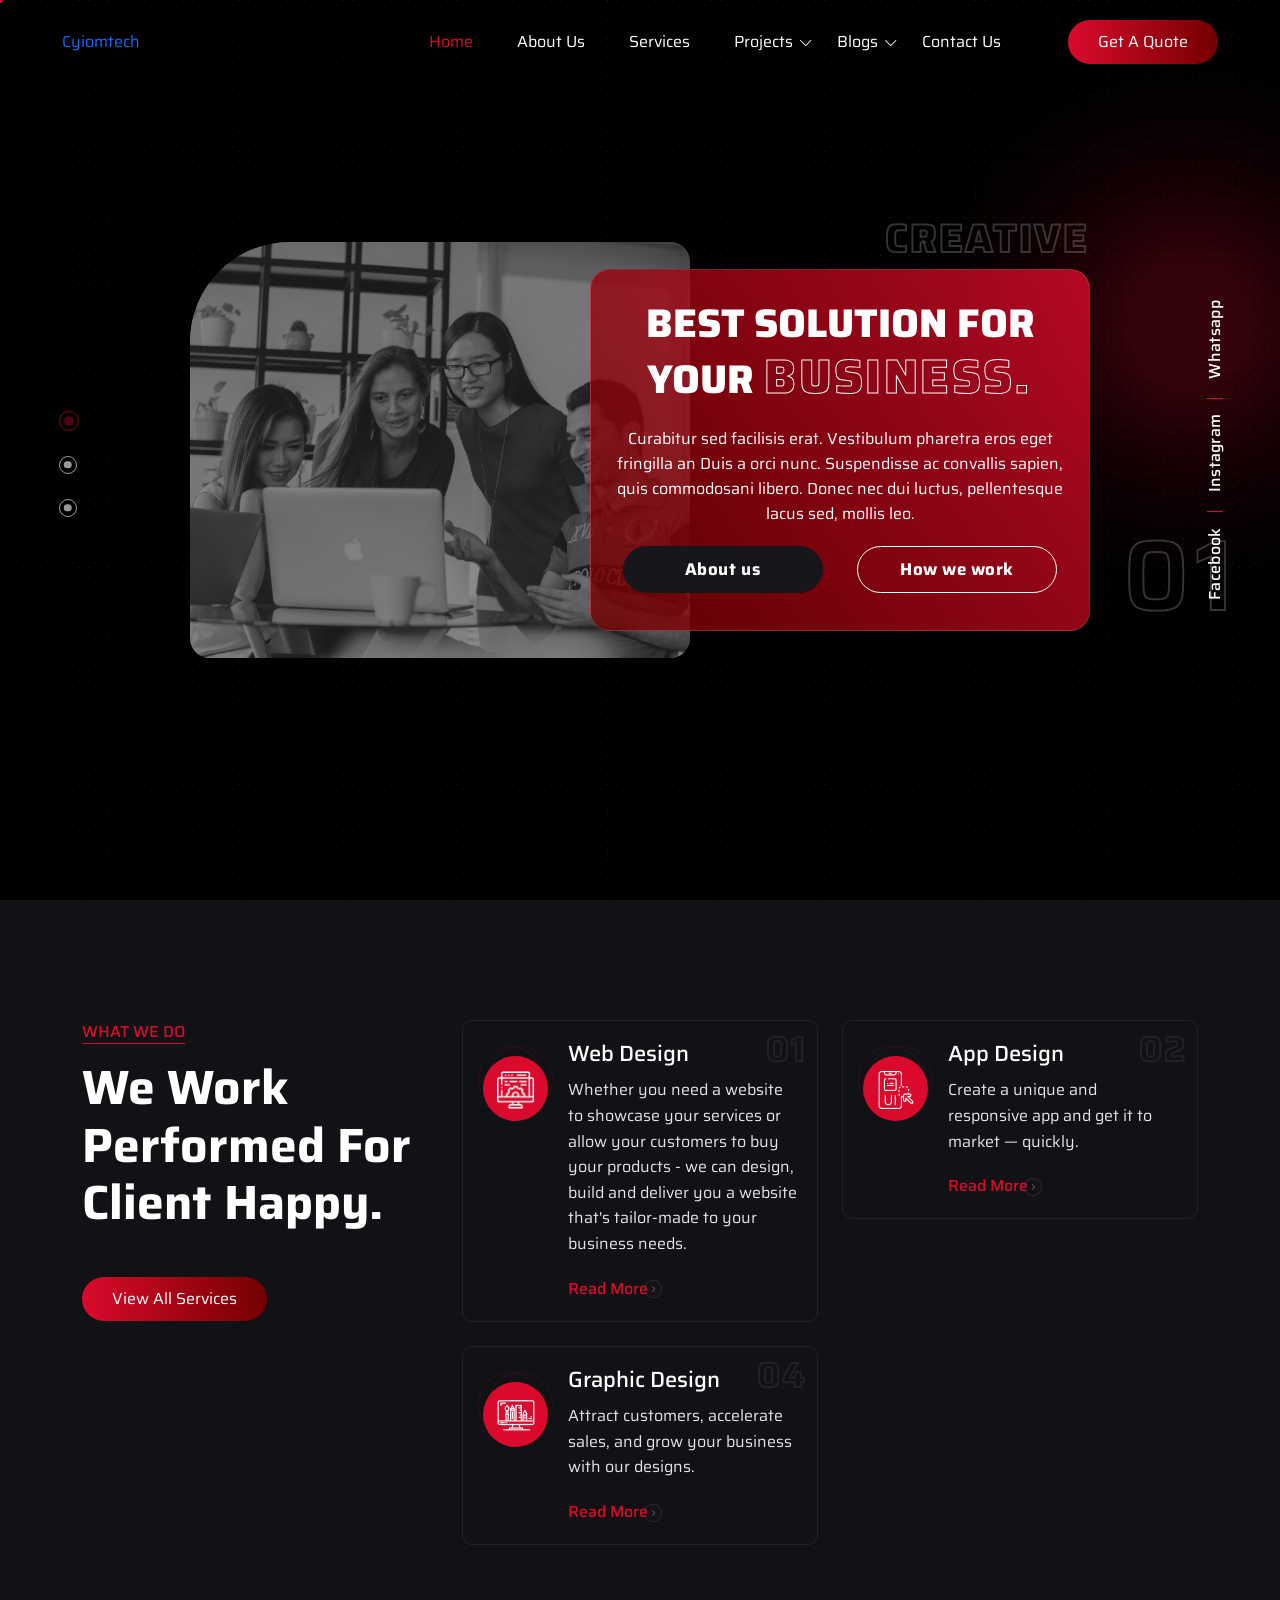
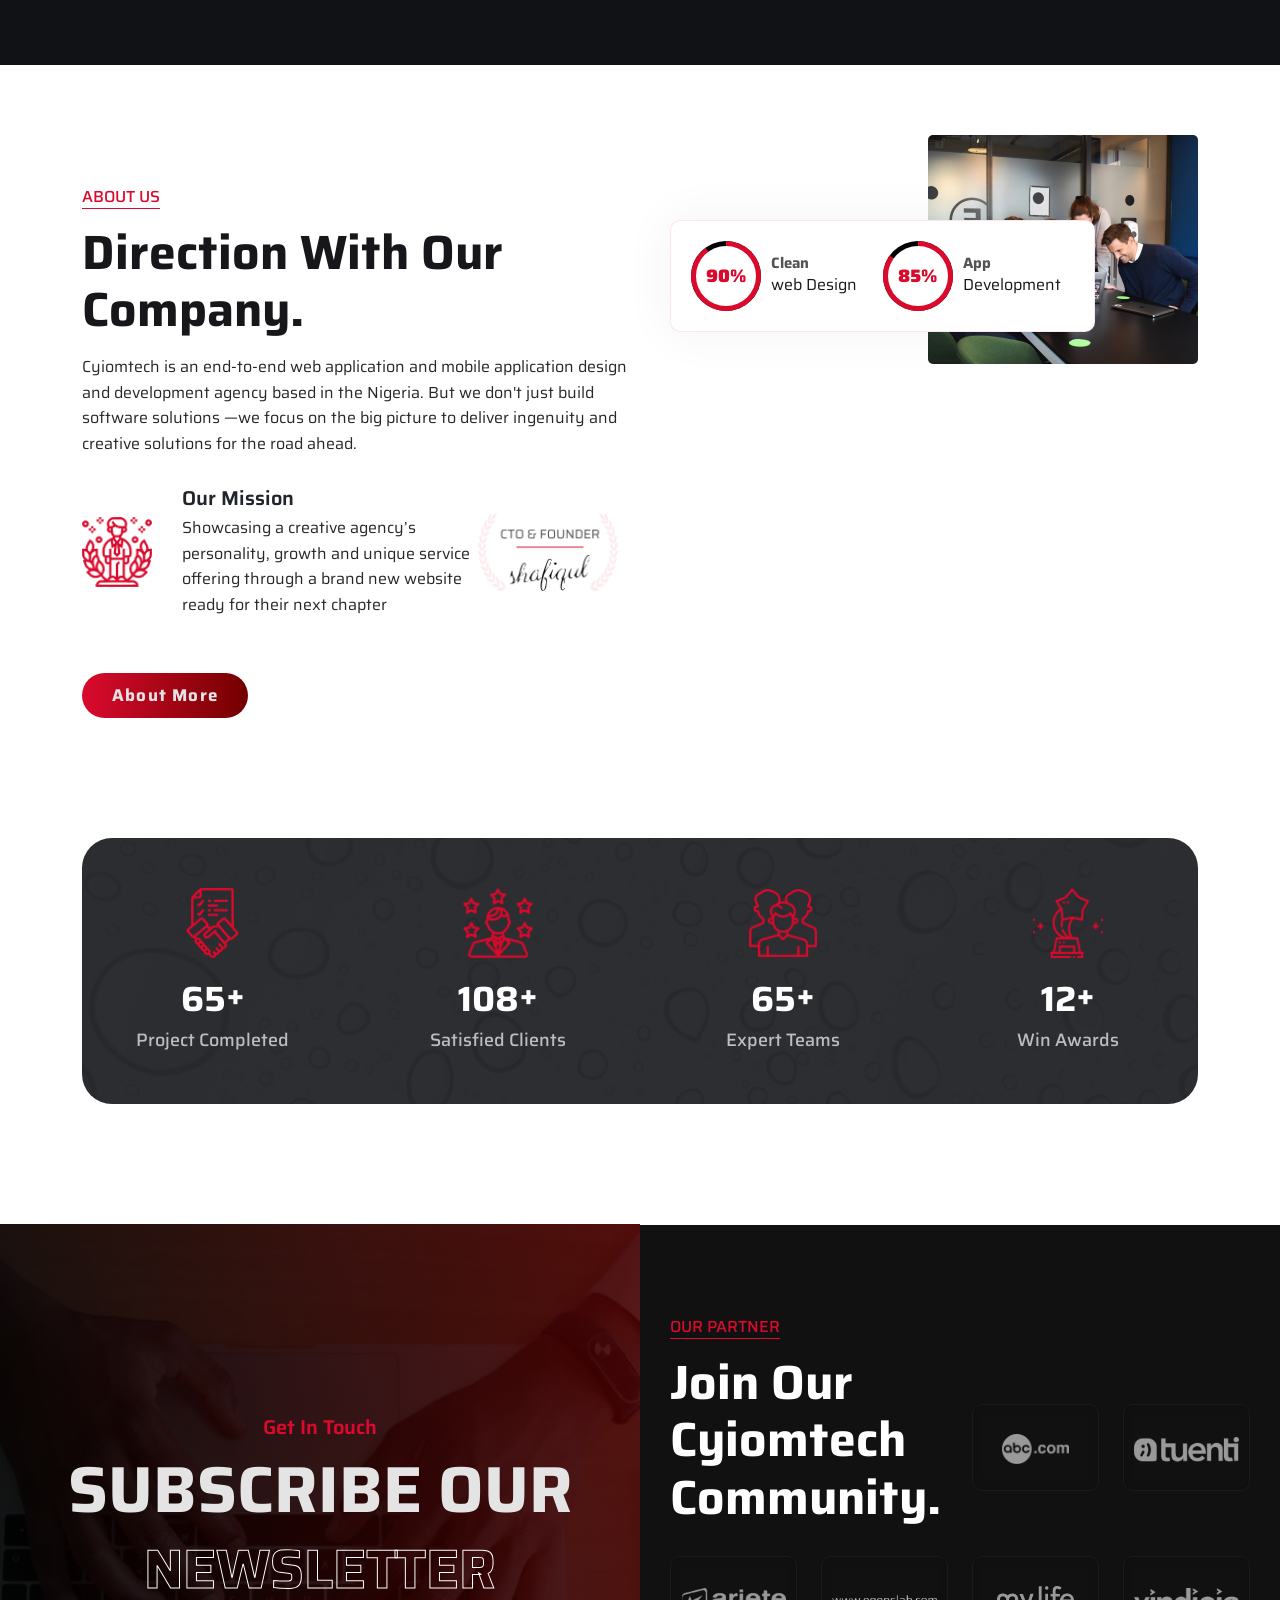
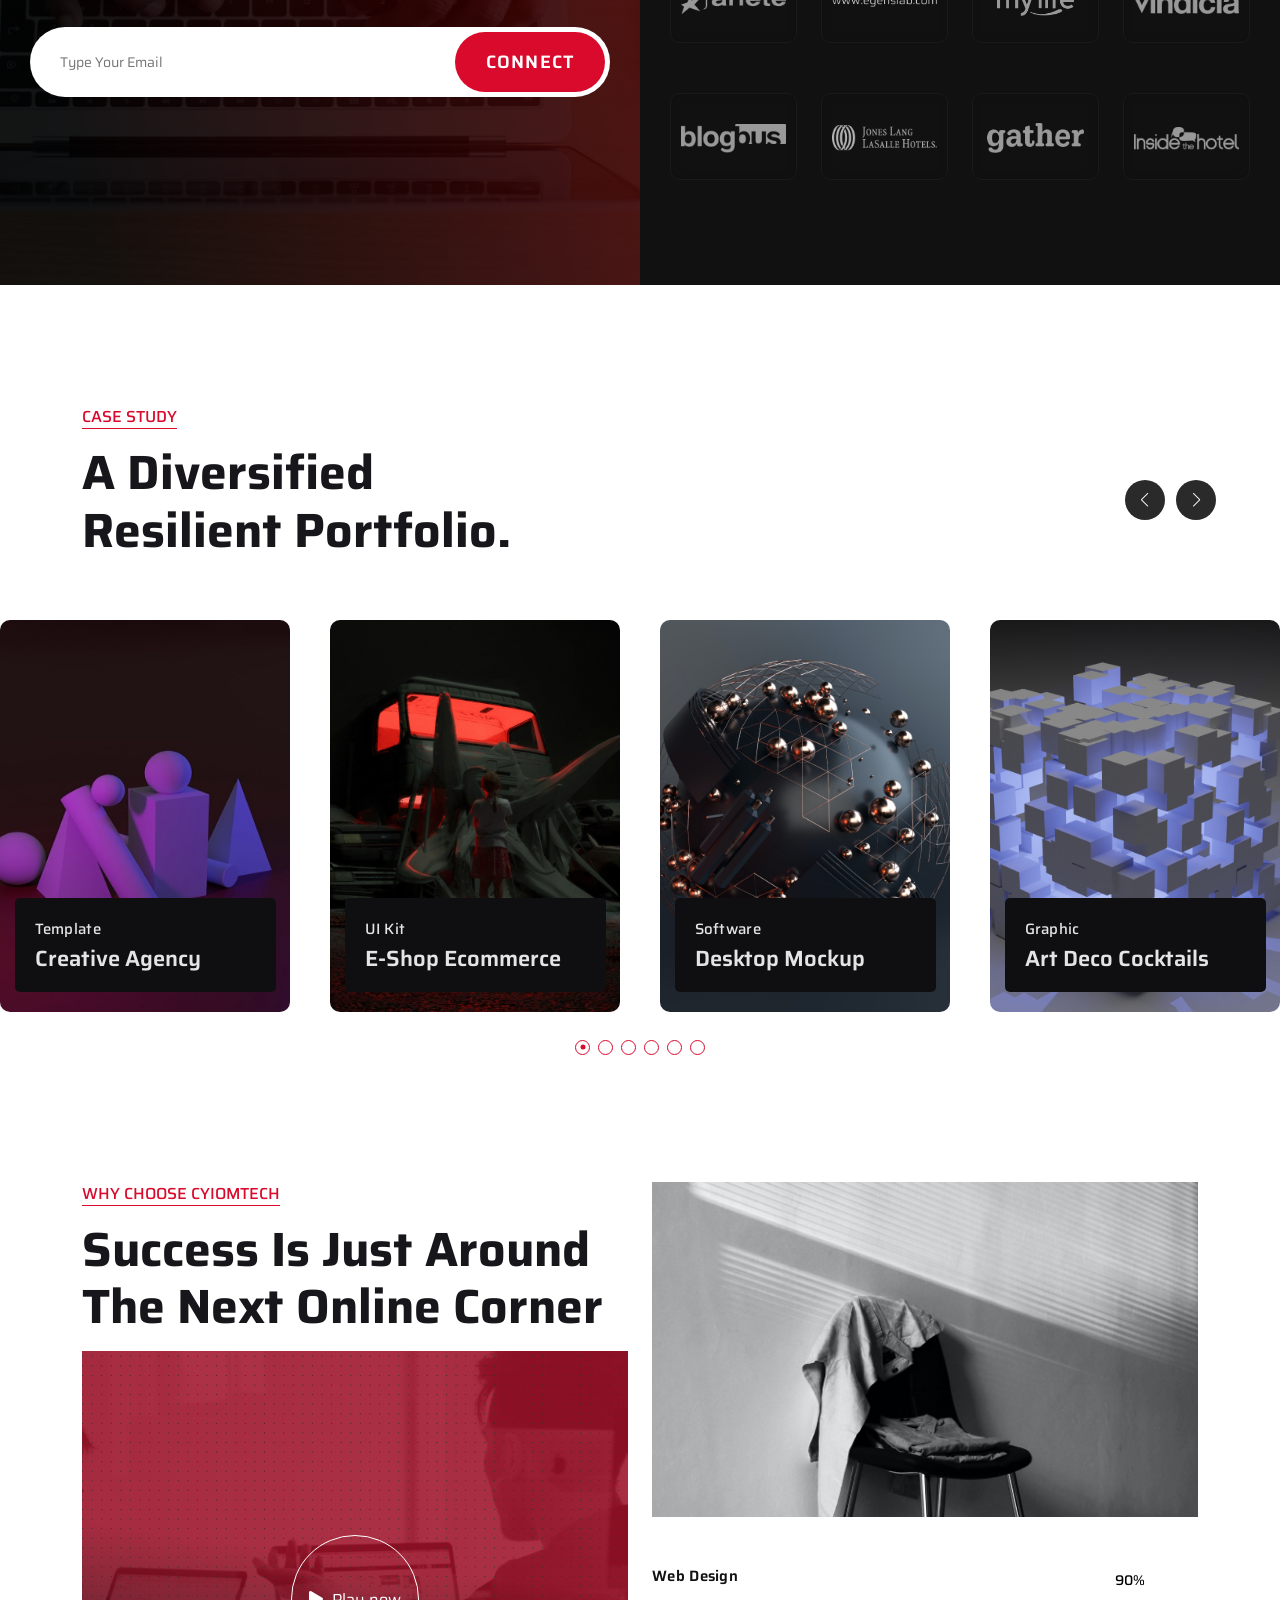
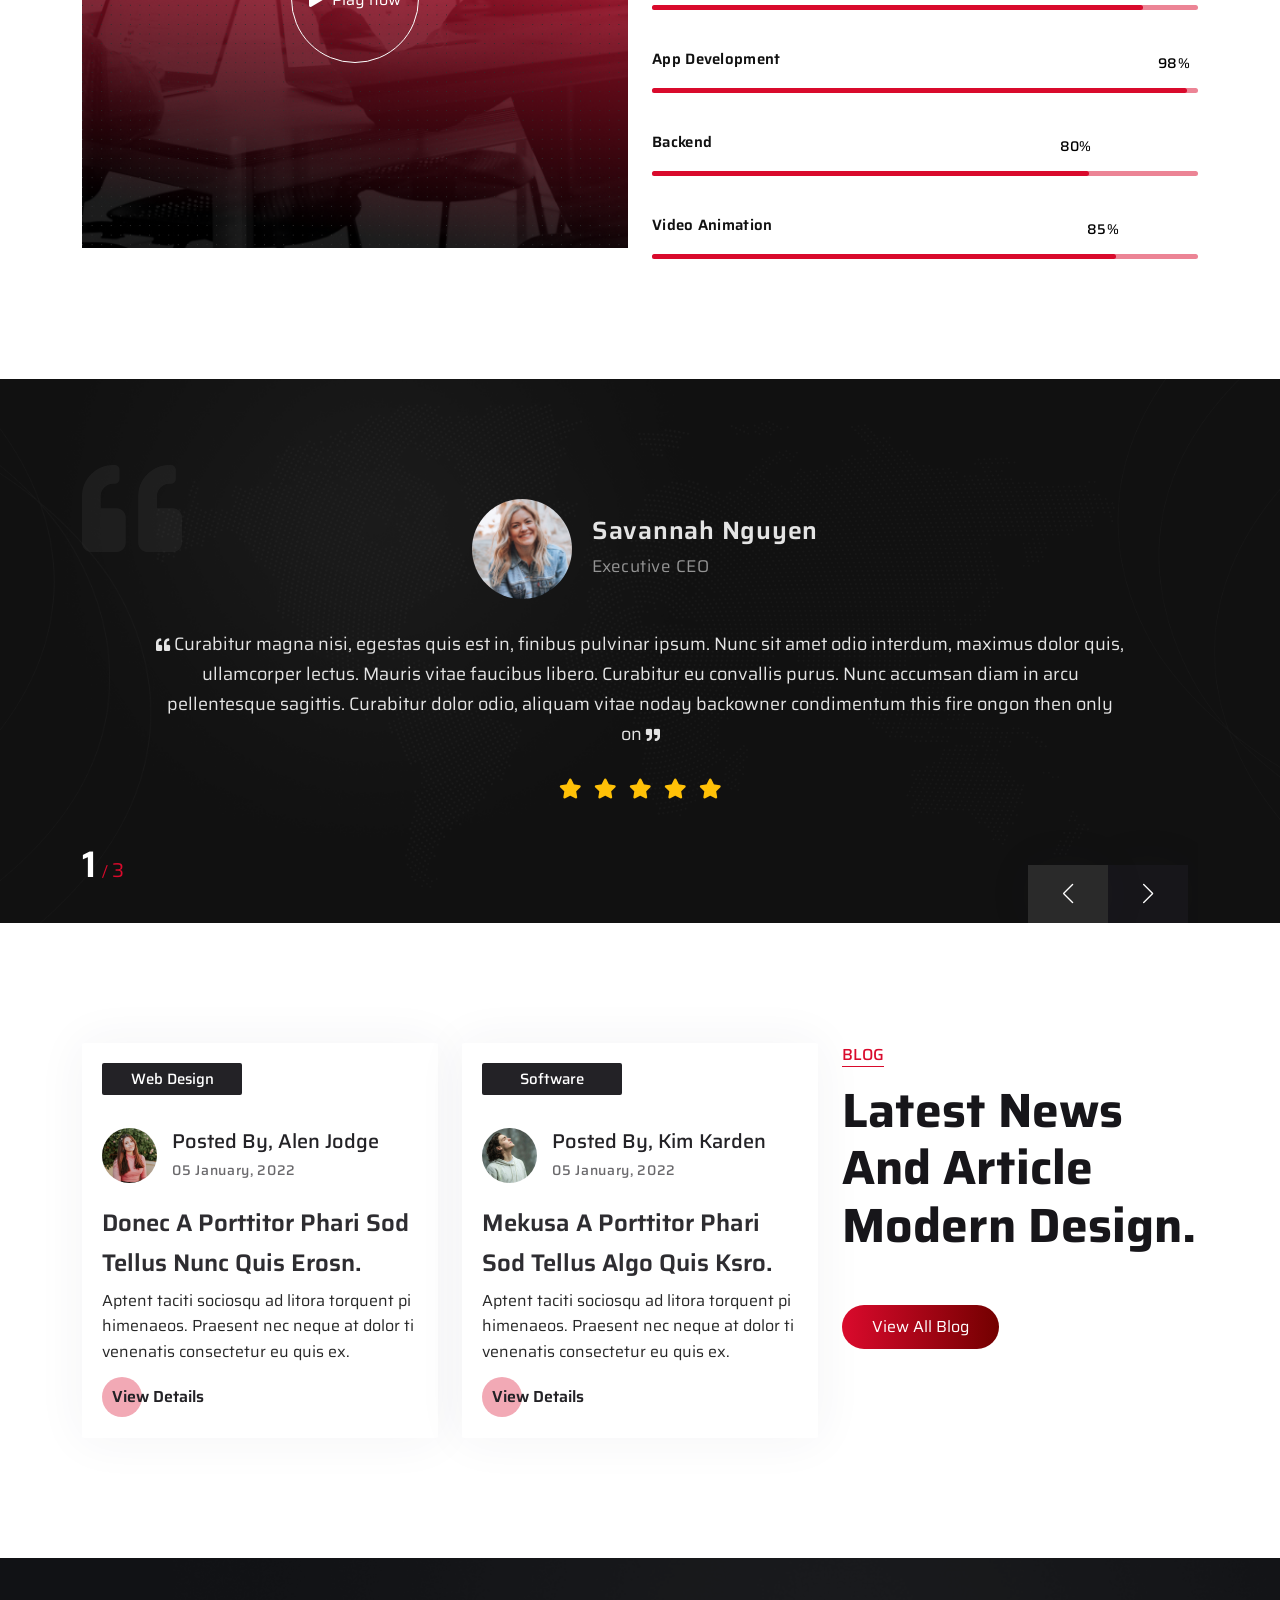
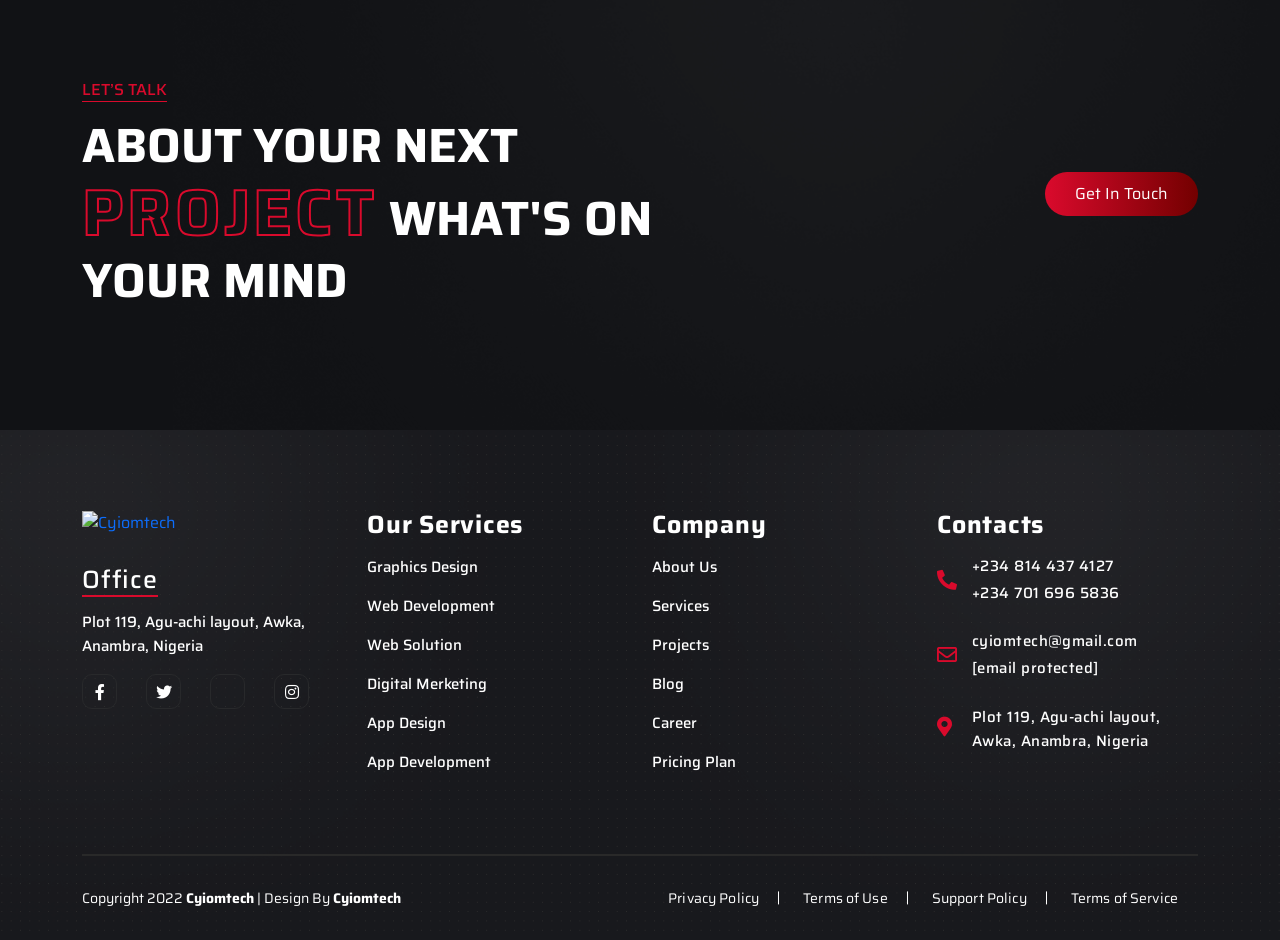
==== commit 312984a1: "updated" ====
--- a/index.html
+++ b/index.html
@@ -63,7 +63,7 @@
                 <div class="row align-items-center">
                     <div class="col col-sm-3 col-md-3 col-lg-3 col-xl-2">
                         <div class="logo">
-                            <a href="index.html"><img src="assets/img/logo.png" alt=""></a>
+                            <a href="index.html">Cyiomtech</a>
                         </div>
                     </div>
                     <div class="col col-sm-5 col-md-6 col-lg-6 col-xl-8 text-end">
@@ -76,7 +76,7 @@
                                     <a href="index.html">Home</a>
                                 </li>
                                 <li><a href="about.html">About us</a></li>
-                                <li class="has-child">
+                                <li>
                                     <a href="service-details.html">Services</a>
                                 </li>
                                 <li class="has-child">
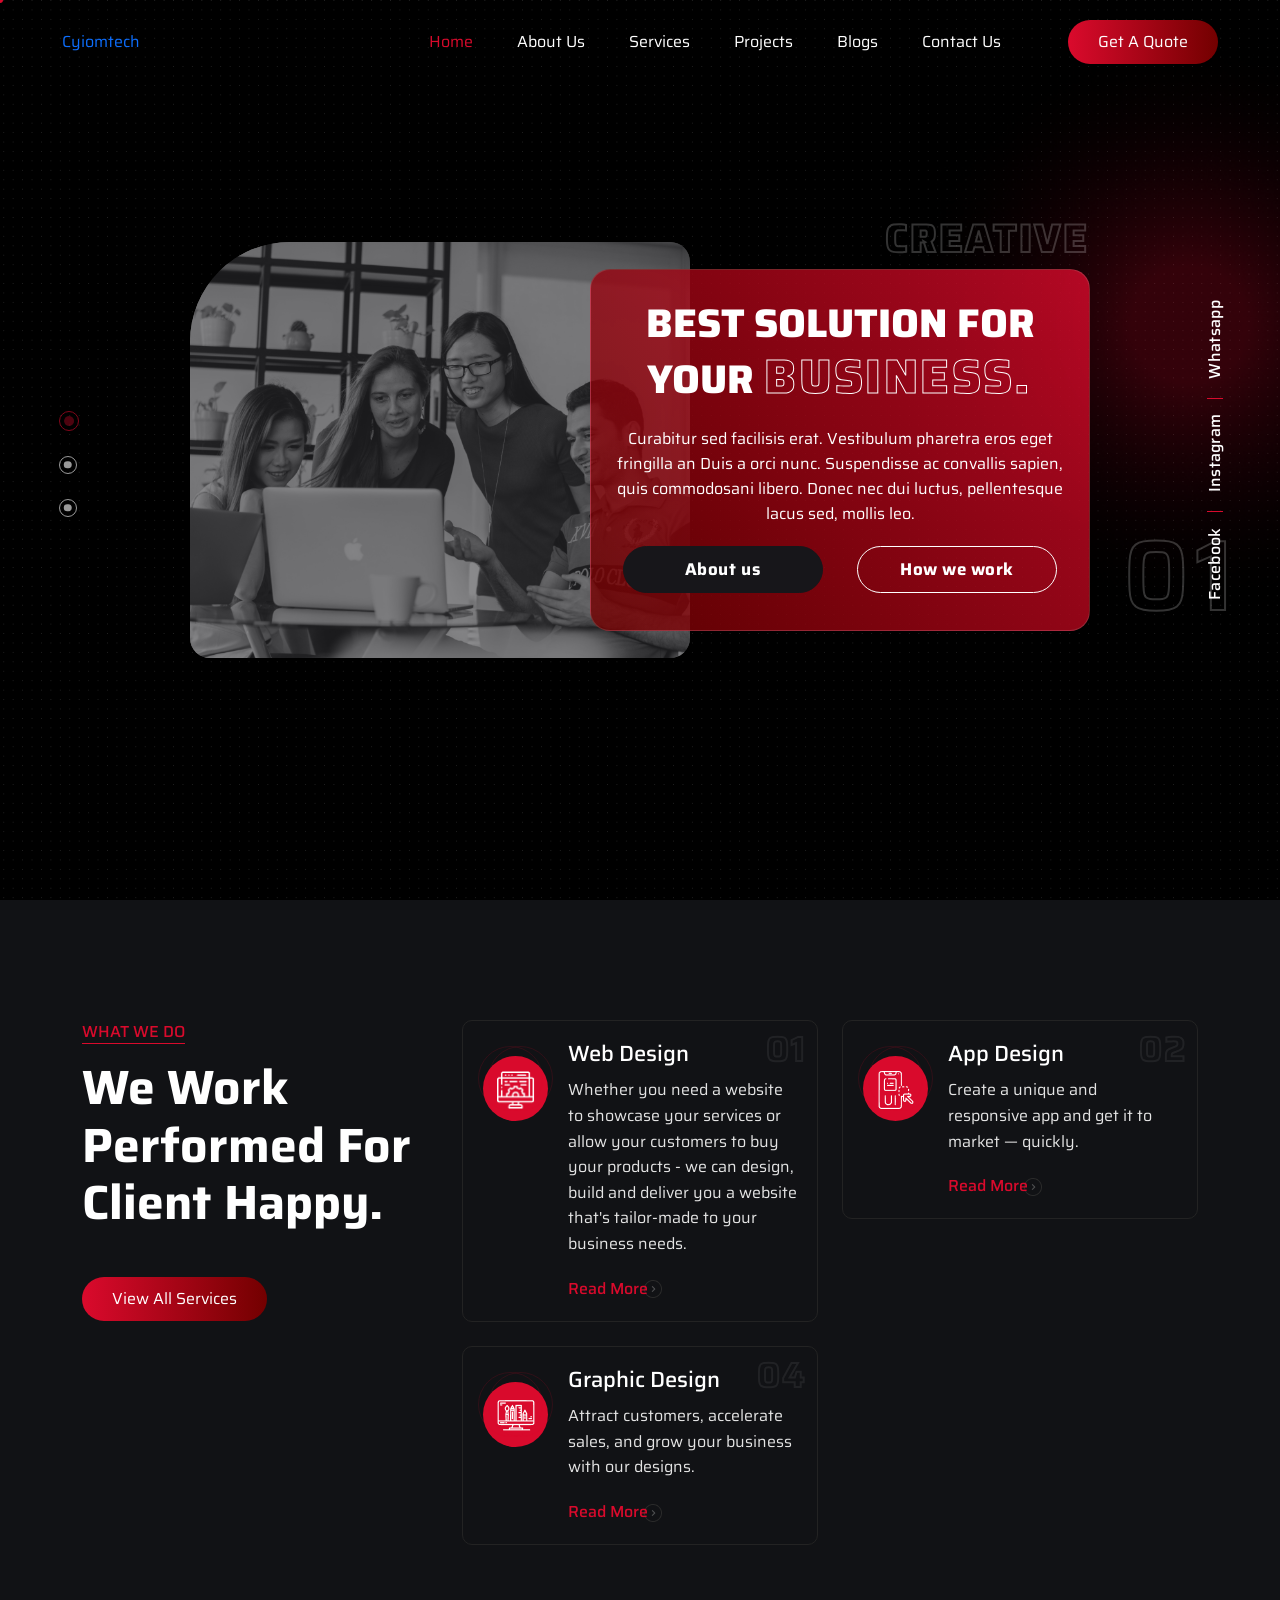
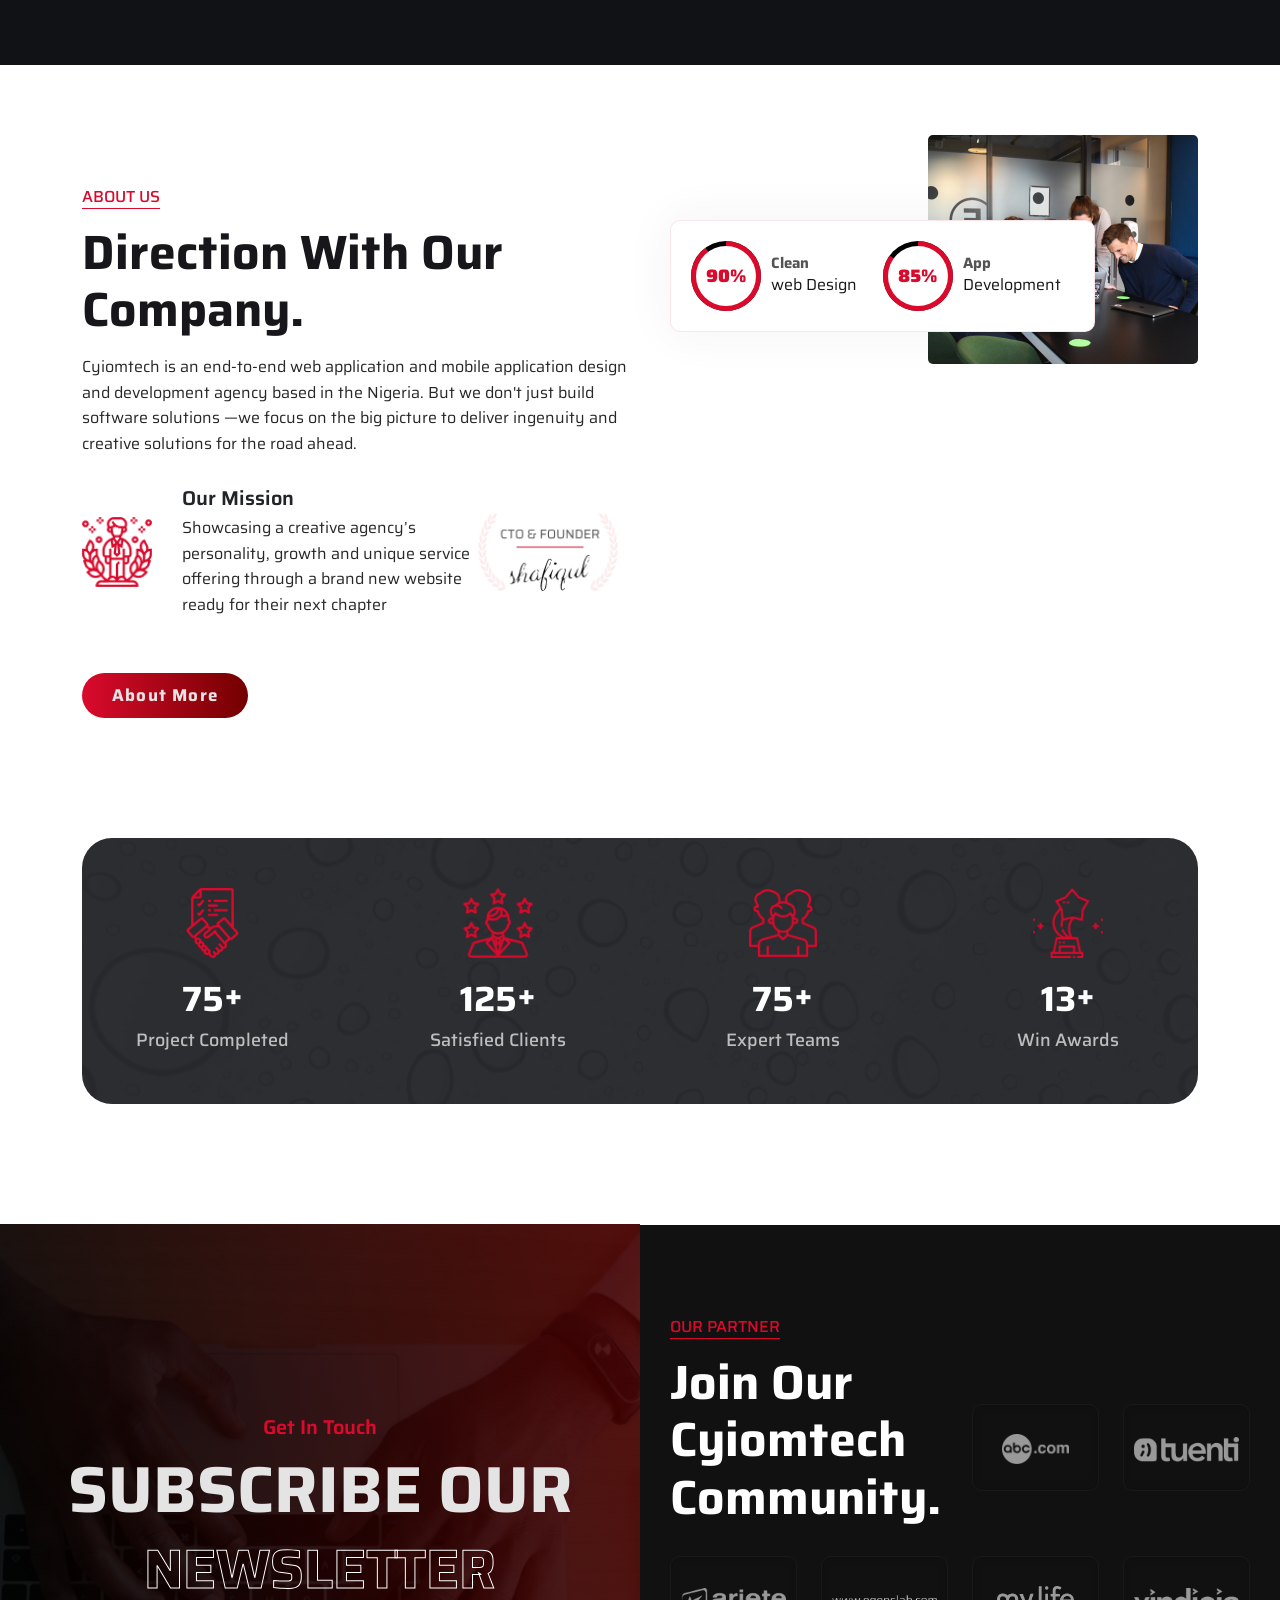
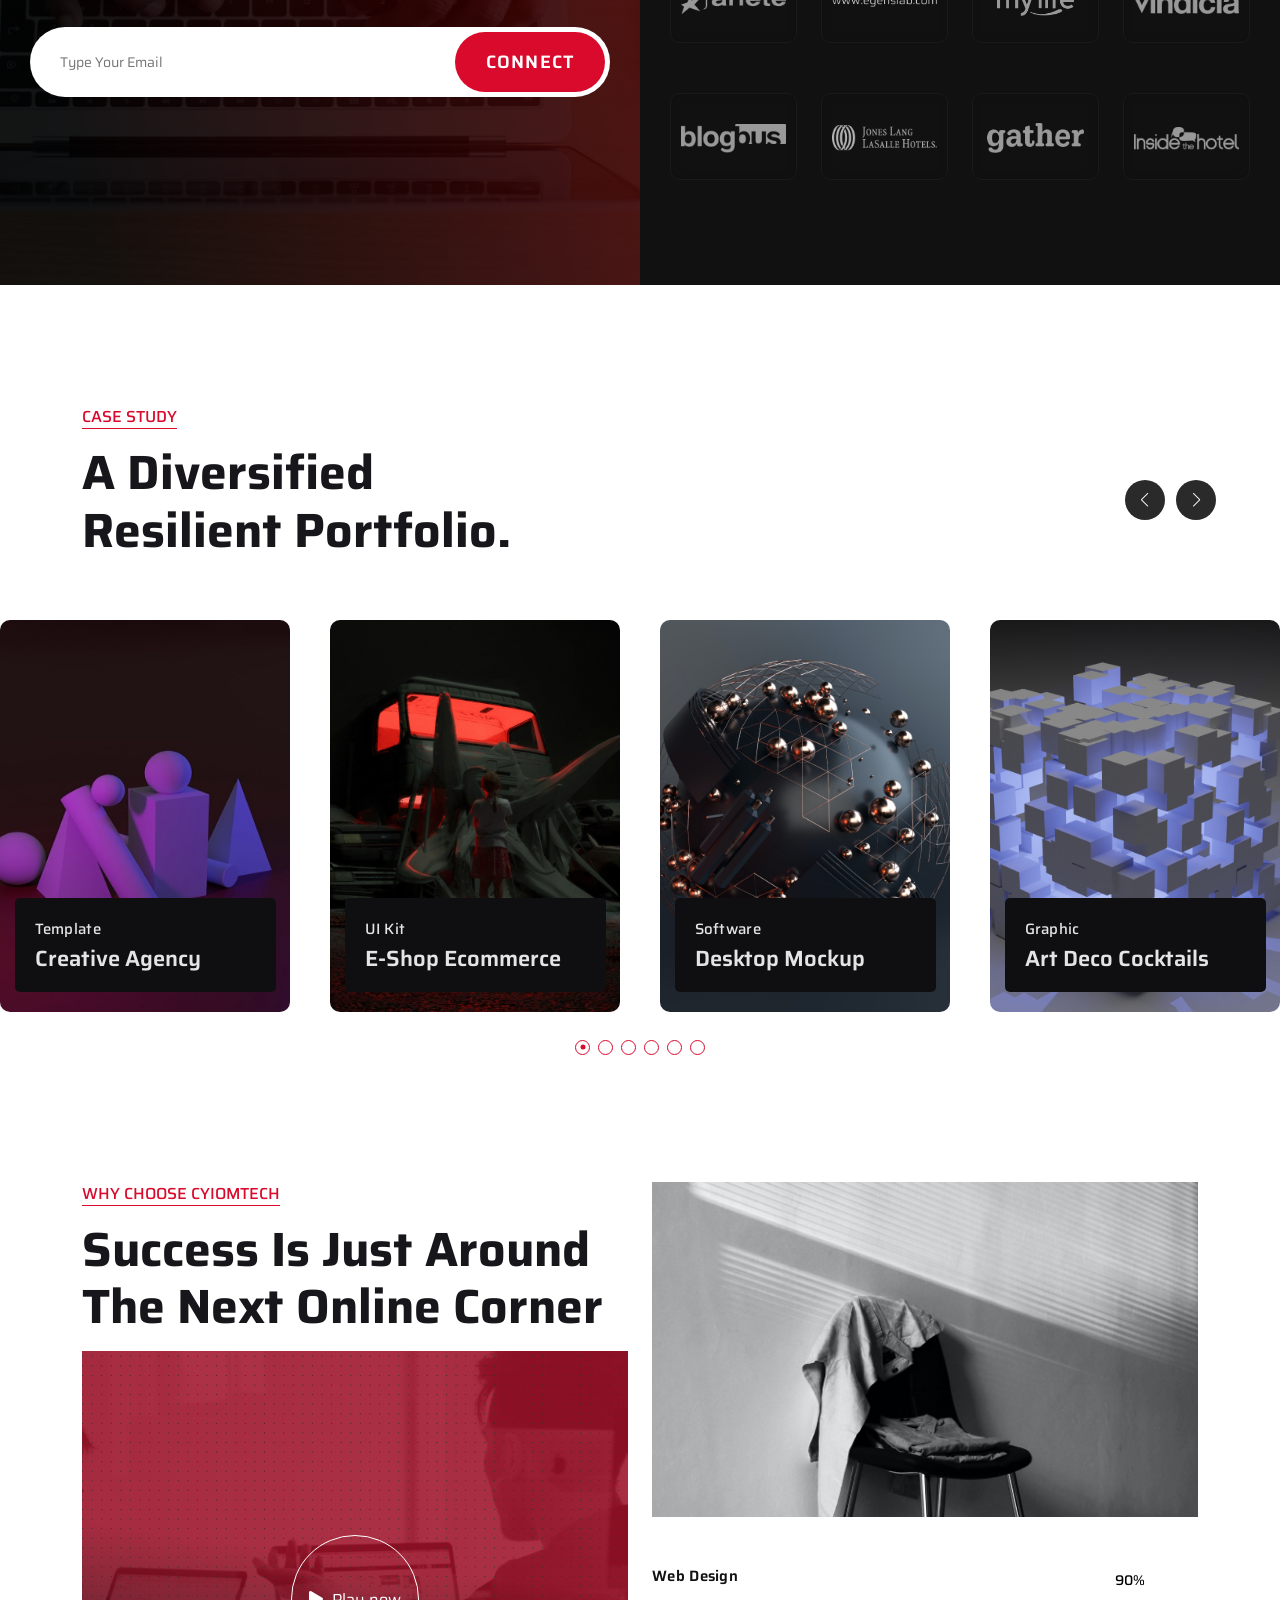
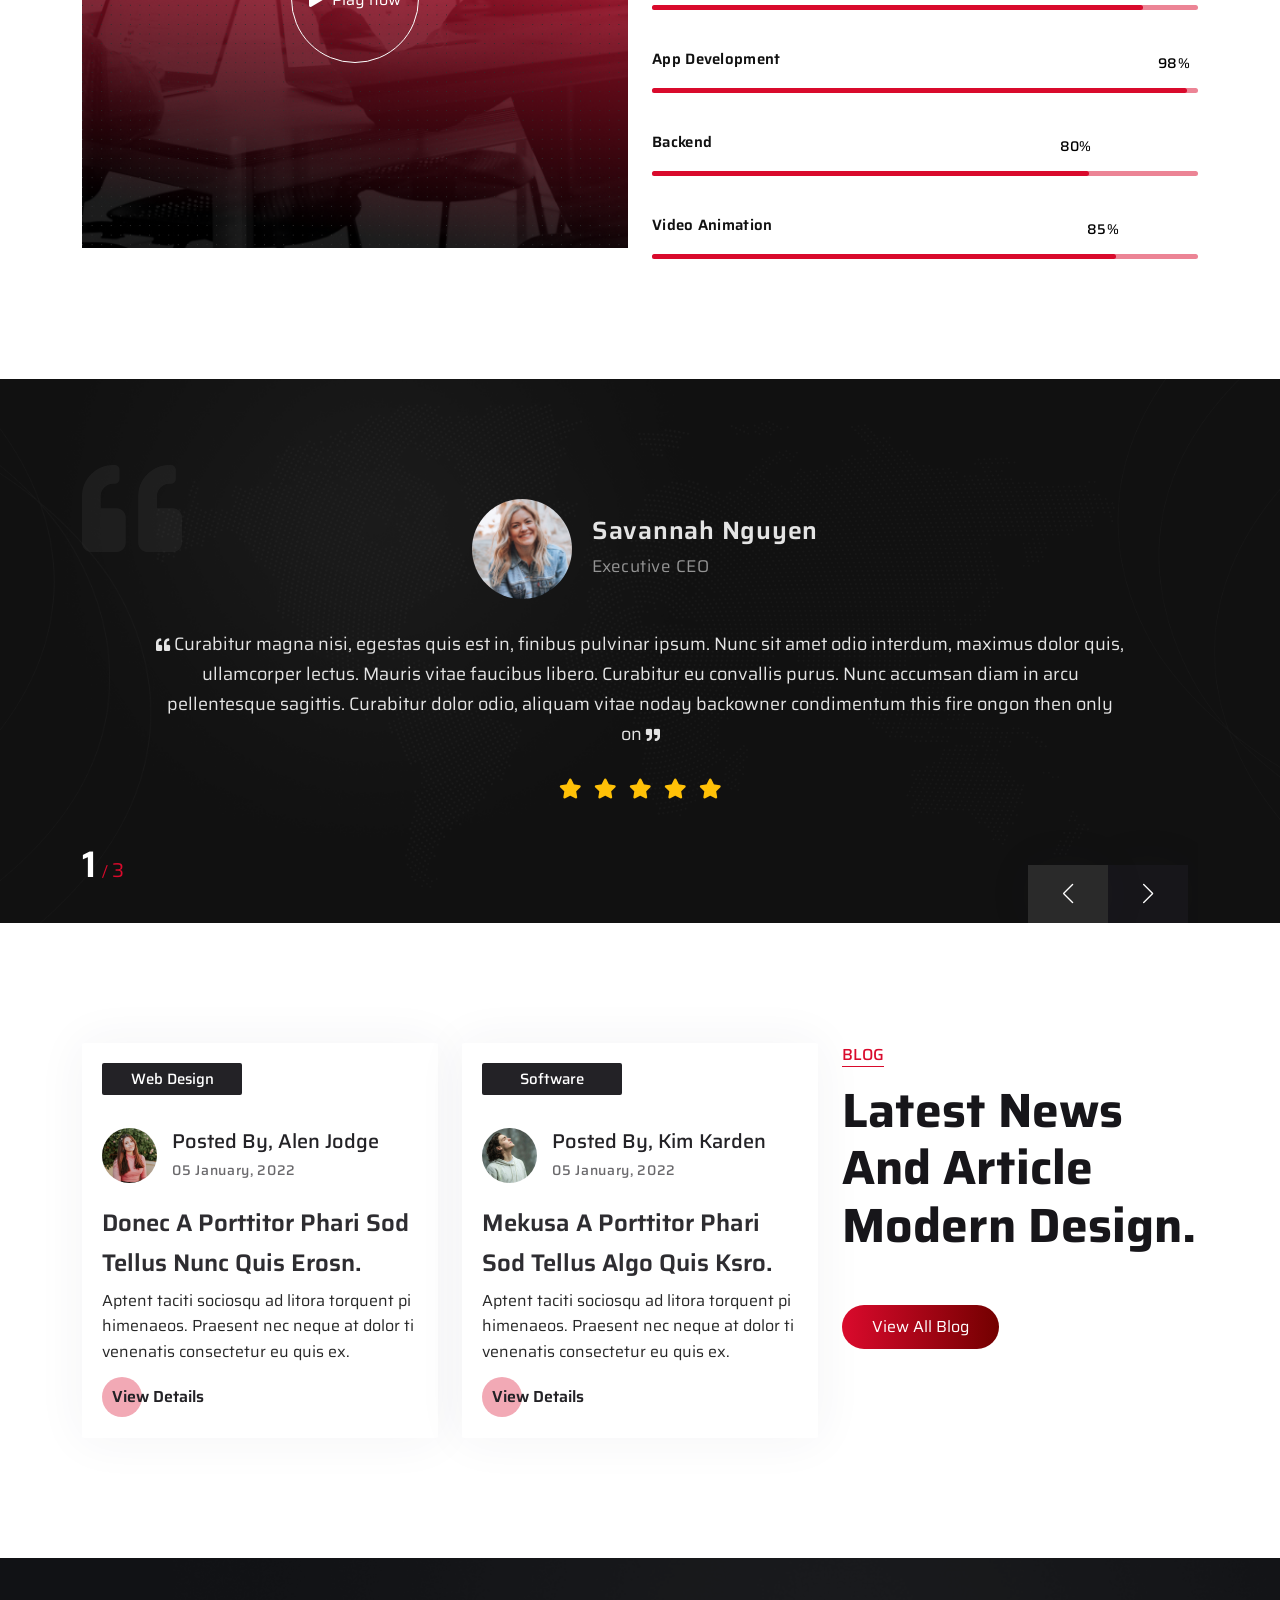
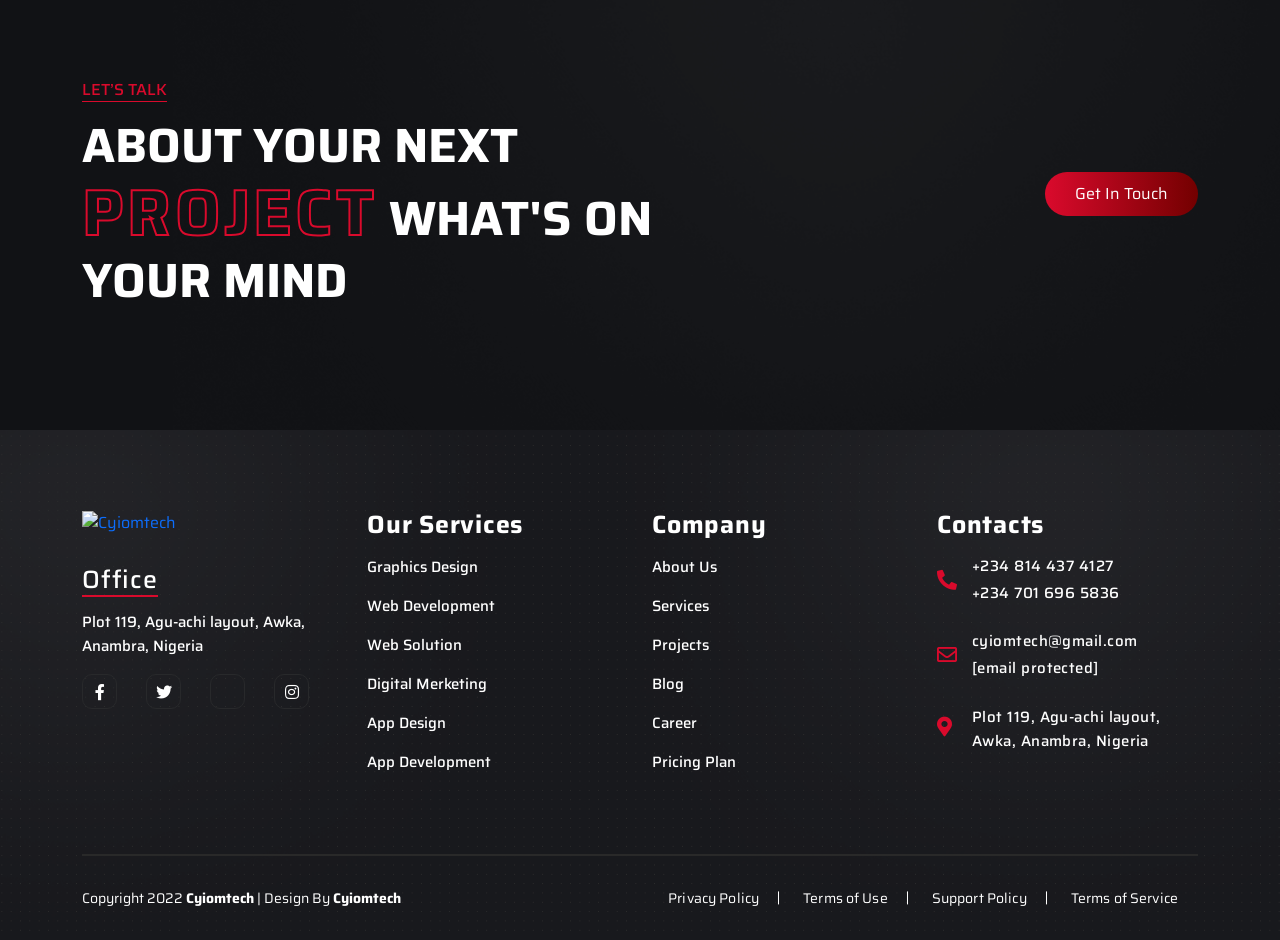
==== commit d26cf3f9: "edited some pages" ====
--- a/index.html
+++ b/index.html
@@ -81,21 +81,9 @@
                                 </li>
                                 <li class="has-child">
                                     <a href="project.html">Projects</a>
-                                    <i class="bi bi-chevron-down"></i>
-                                    <ul class="sub-menu">
-                                        <li><a href="project.html">Project</a></li>
-                                        <li><a href="project2.html">Project masonry</a></li>
-                                        <li><a href="project-details.html">Project Details</a></li>
-                                    </ul>
                                 </li>
                                 <li class="has-child">
                                     <a href="blog.html">Blogs</a>
-                                    <i class="bi bi-chevron-down"></i>
-                                    <ul class="sub-menu">
-                                        <li><a href="blog.html">Blog</a></li>
-                                        <li><a href="blog2.html">Blog standard</a></li>
-                                        <li><a href="blog_details.html">Blog Details</a></li>
-                                    </ul>
                                 </li>
                                 <li><a href="contact.html">Contact us</a></li>
                             </ul>
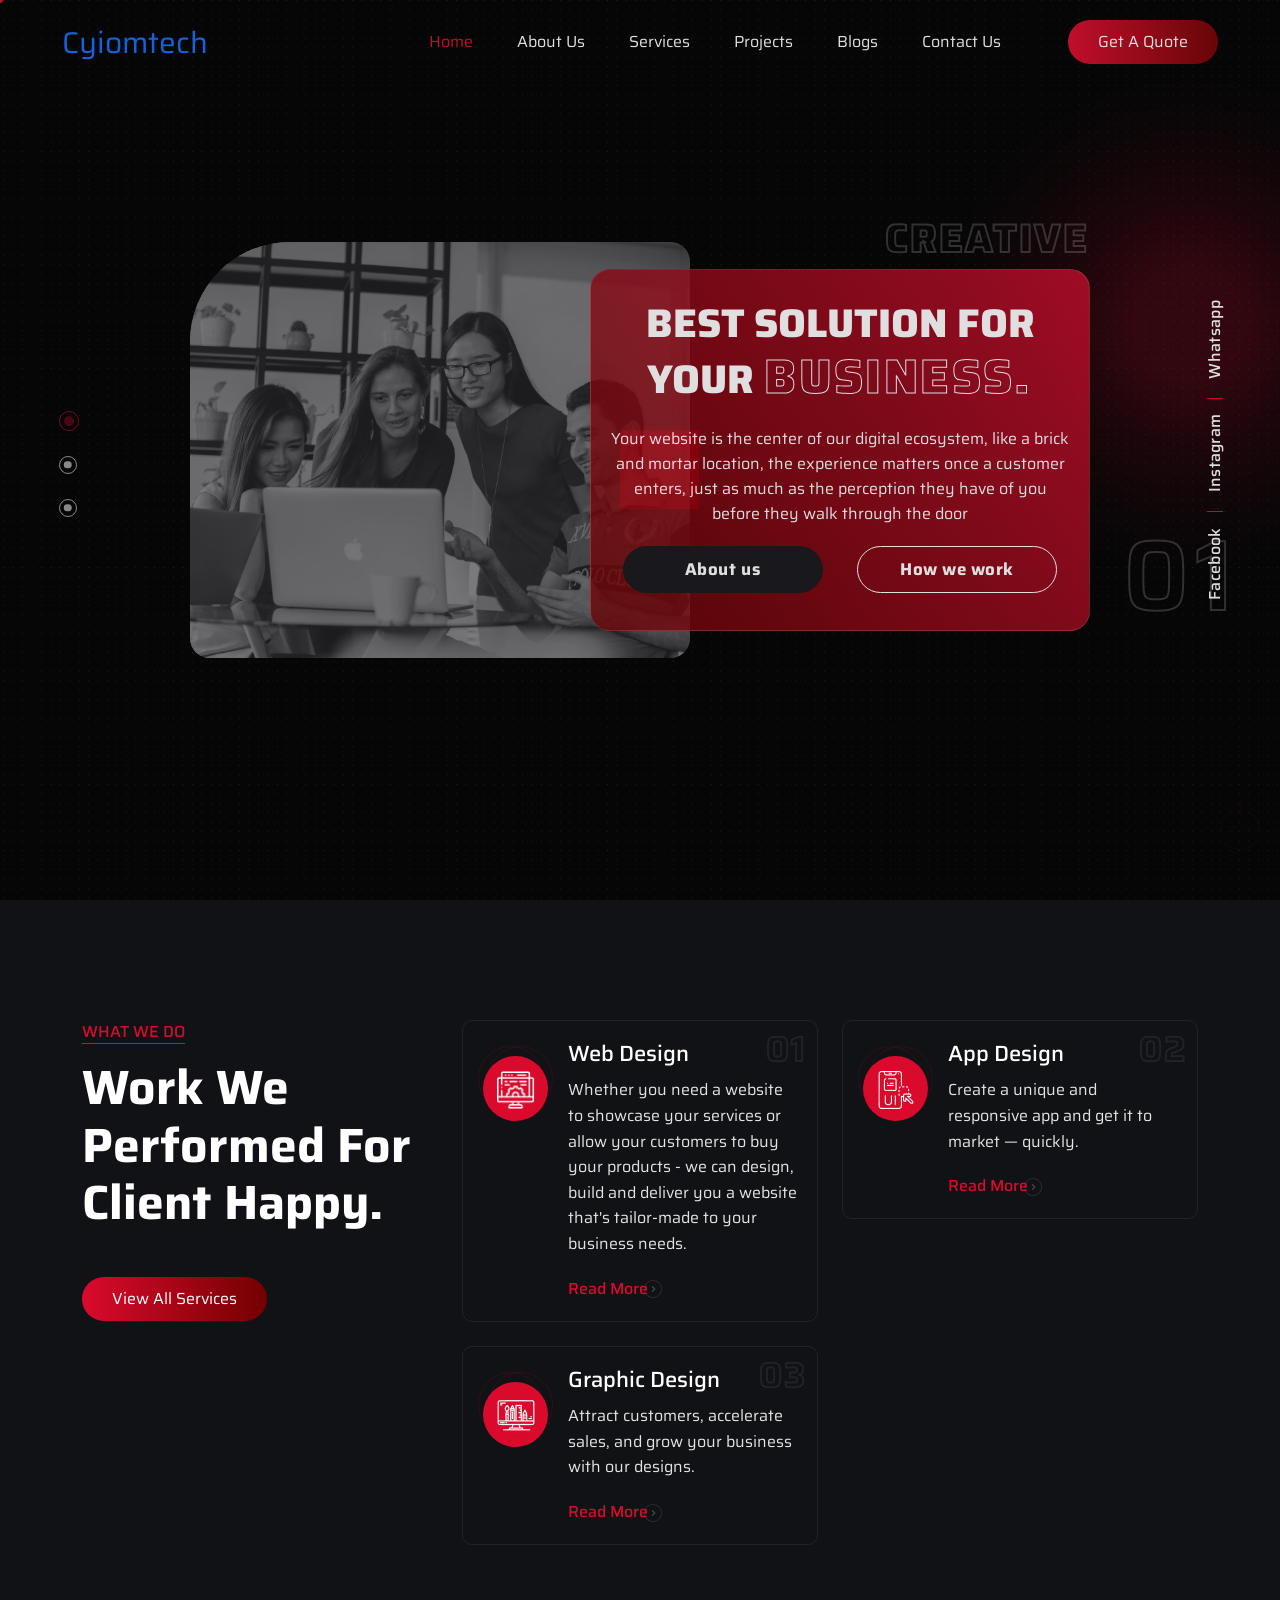
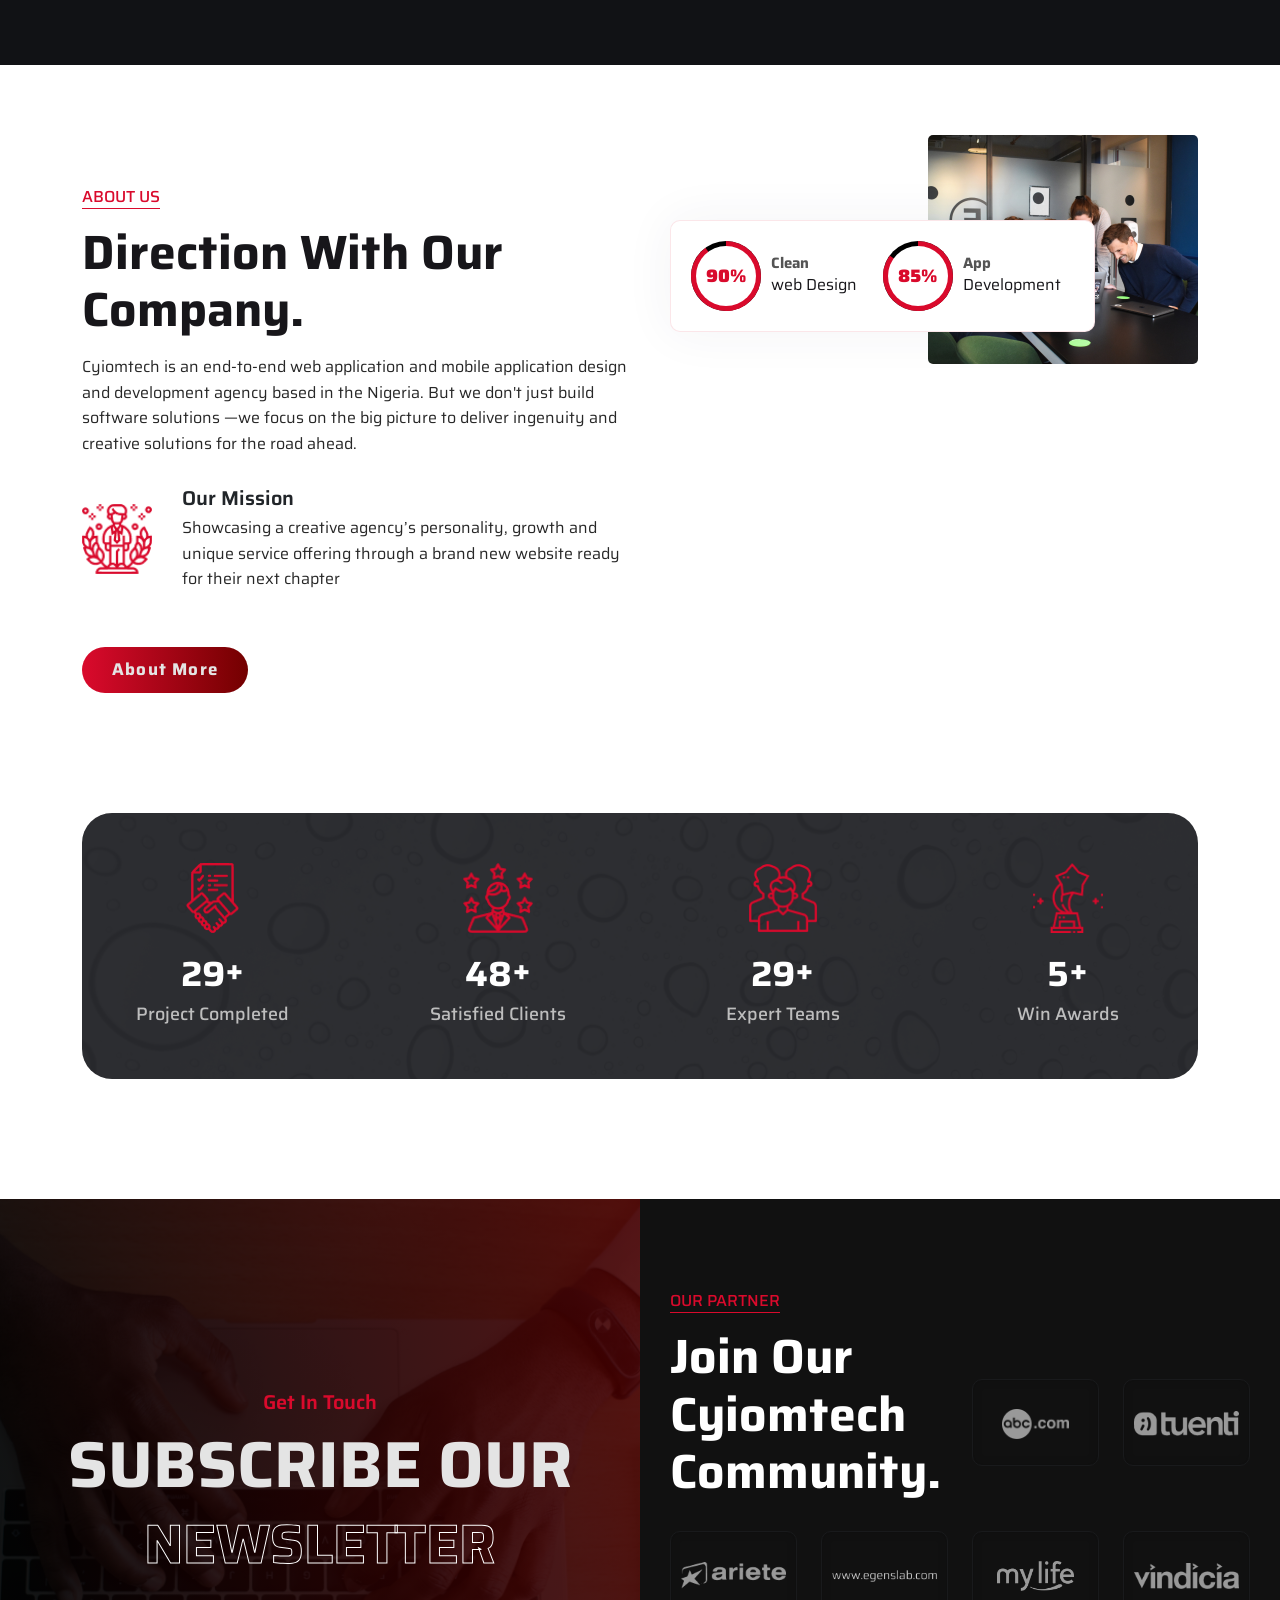
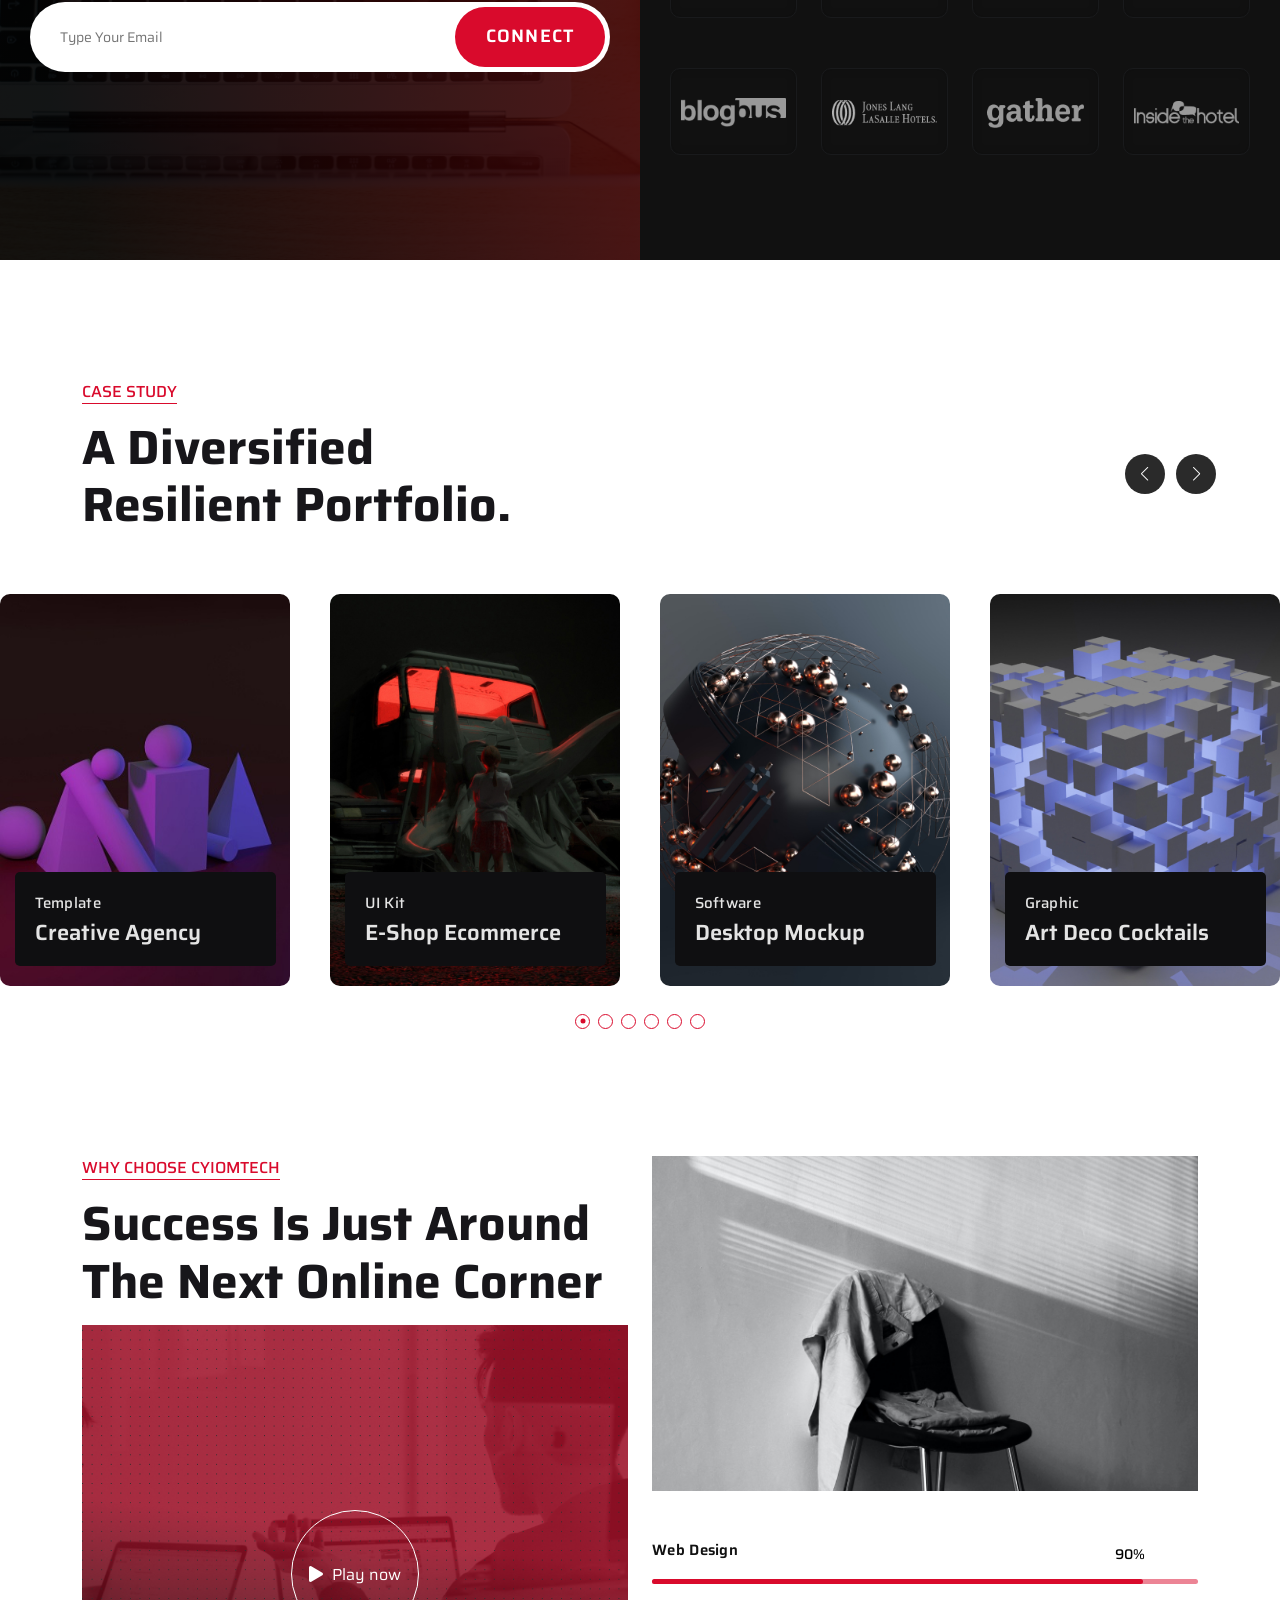
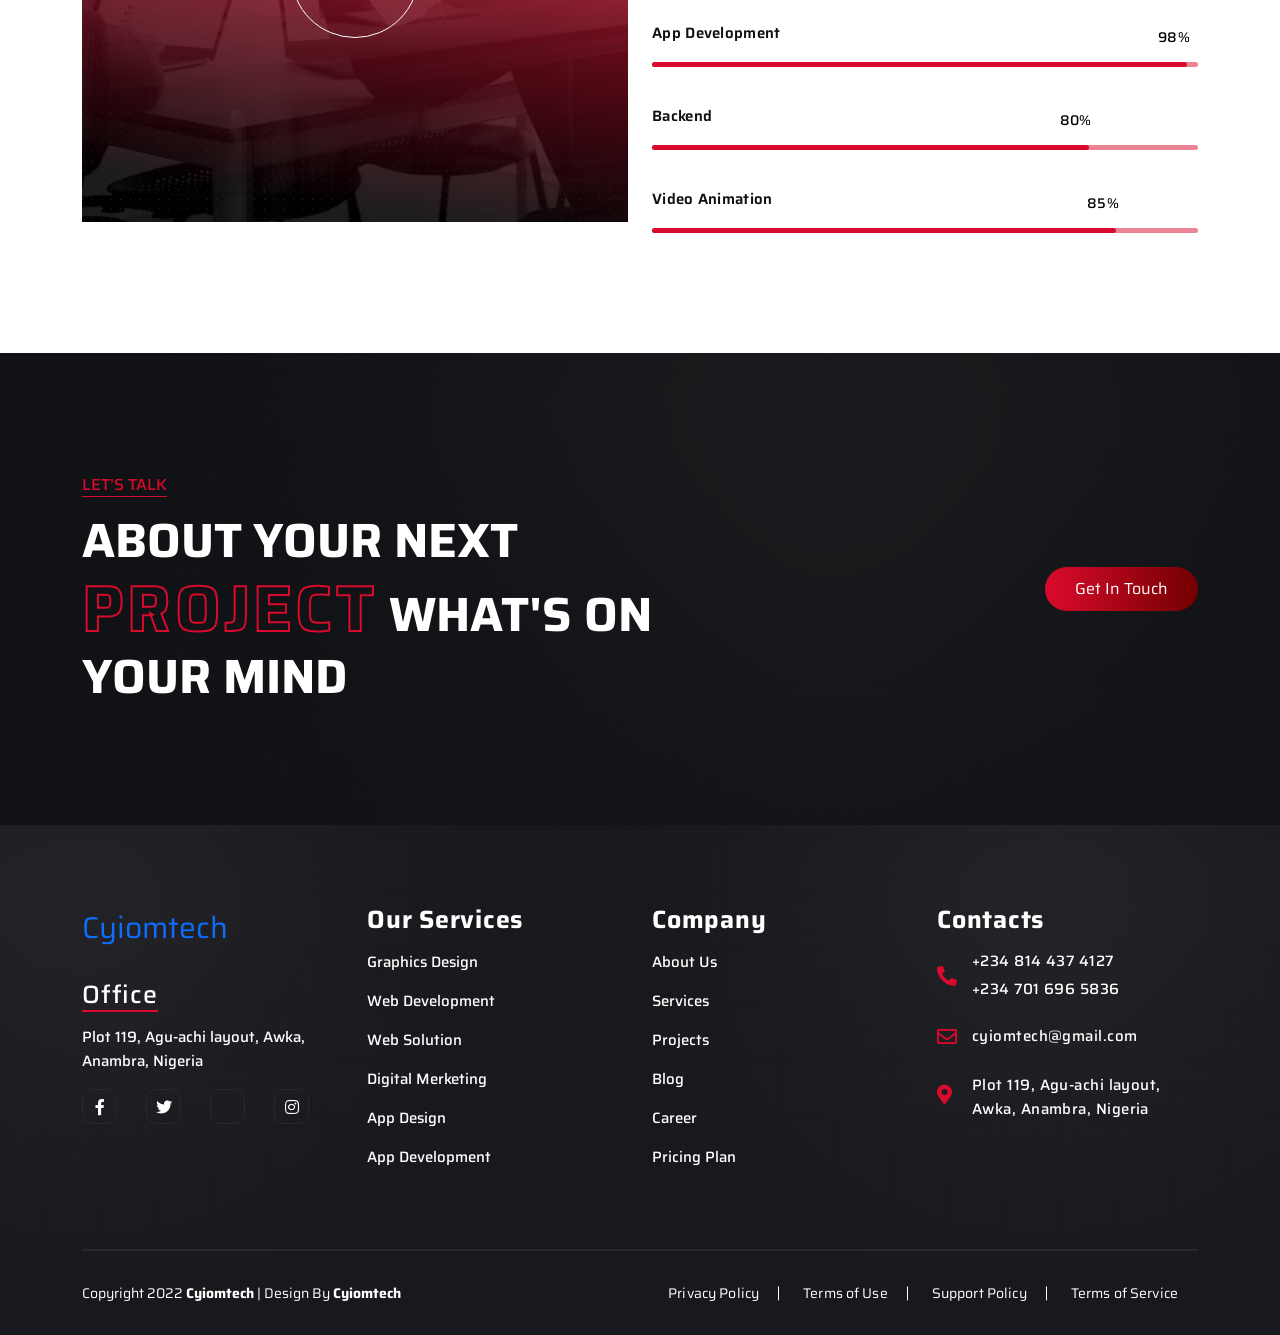
==== commit 1a6f2581: "changed the wriups in the pages" ====
--- a/index.html
+++ b/index.html
@@ -63,7 +63,7 @@
                 <div class="row align-items-center">
                     <div class="col col-sm-3 col-md-3 col-lg-3 col-xl-2">
                         <div class="logo">
-                            <a href="index.html">Cyiomtech</a>
+                            <a href="index.html" style="font-size: 30px; text-decoration: none">Cyiomtech</a>
                         </div>
                     </div>
                     <div class="col col-sm-5 col-md-6 col-lg-6 col-xl-8 text-end">
@@ -128,10 +128,10 @@
                                             <div class="hero-content">
                                                 <h2>Creative</h2>
                                                 <h1>Best solution for your <span>Business.</span></h1>
-                                                <p>Curabitur sed facilisis erat. Vestibulum pharetra eros eget fringilla
-                                                    an Duis a orci nunc. Suspendisse ac convallis sapien, quis
-                                                    commodosani libero. Donec nec dui luctus, pellentesque lacus sed,
-                                                    mollis leo.</p>
+                                                <p>Your website is the center of our digital ecosystem, like a brick and
+                                                    mortar location, the experience matters once a customer enters, just
+                                                    as much as the perception they have of you before they walk through
+                                                    the door</p>
                                                 <a href="about.html" class="about-btn">About us</a>
                                                 <a href="project-details.html" class="work-btn">How we work</a>
                                                 <div class="slider-num">
@@ -156,10 +156,10 @@
                                             <div class="hero-content">
                                                 <h2>Creative</h2>
                                                 <h1>Best solution for your <span>Finances.</span></h1>
-                                                <p>Curabitur sed facilisis erat. Vestibulum pharetra eros eget fringilla
-                                                    an Duis a orci nunc. Suspendisse ac convallis sapien, quis
-                                                    commodosani libero. Donec nec dui luctus, pellentesque lacus sed,
-                                                    mollis leo.</p>
+                                                <p>We love what we do and we do what our clients love & work with great
+                                                    clients all over the world to create thoughtful and purposeful
+                                                    websites. Your finances will increase marginally by working with us.
+                                                </p>
                                                 <a href="about.html" class="about-btn">About us</a>
                                                 <a href="project-details.html" class="work-btn">How we work</a>
                                                 <div class="slider-num">
@@ -184,10 +184,8 @@
                                             <div class="hero-content">
                                                 <h2>Creative</h2>
                                                 <h1>Best solution for your <span>Markets.</span></h1>
-                                                <p>Curabitur sed facilisis erat. Vestibulum pharetra eros eget fringilla
-                                                    an Duis a orci nunc. Suspendisse ac convallis sapien, quis
-                                                    commodosani libero. Donec nec dui luctus, pellentesque lacus sed,
-                                                    mollis leo.</p>
+                                                <p>Web design is not just about creating pretty layouts. It's about
+                                                    understanding the marketing challenge behind your business.</p>
                                                 <a href="about.html" class="about-btn">About us</a>
                                                 <a href="project-details.html" class="work-btn">How we work</a>
                                                 <div class="slider-num">
@@ -219,7 +217,7 @@
                     <div class="col-md-12 col-lg-4 col-xl-4">
                         <div class="title">
                             <span>what we do</span>
-                            <h2>we work performed for client happy.</h2>
+                            <h2>work we performed for client happy.</h2>
                             <div class="cmn-btn">
                                 <a href="services.html">view all services</a>
                             </div>
@@ -260,7 +258,7 @@
 
                             <div class="col-sm-6 col-md-6 col-lg-6 col-xl-6">
                                 <div class="single-service">
-                                    <span class="count">04</span>
+                                    <span class="count">03</span>
                                     <div class="service-icon">
                                         <i><img src="assets/img/icons/service-icon-4.png" alt=""></i>
                                     </div>
@@ -303,9 +301,9 @@
                                         through a brand new website ready for their next chapter
                                     </p>
                                 </div>
-                                <div class="cto">
+                                <!-- <div class="cto">
                                     <img src="assets/img/ctoFounder.png" alt="">
-                                </div>
+                                </div> -->
                             </div>
                             <div class="cmn-btn">
                                 <a href="about.html">About more</a>
@@ -669,7 +667,7 @@
         </section>
 
 
-        <section class="testimonial-area">
+        <!-- <section class="testimonial-area">
             <div class="container">
                 <div class="row">
                     <div class="col-12">
@@ -773,10 +771,10 @@
                     </div>
                 </div>
             </div>
-        </section>
-
-
-        <section class="latest-news sec-mar">
+        </section> -->
+
+
+        <!-- <section class="latest-news sec-mar">
             <div class="container">
                 <div class="row gx-4">
                     <div class="col-md-6 col-lg-4 col-xl-4">
@@ -846,7 +844,7 @@
                     </div>
                 </div>
             </div>
-        </section>
+        </section> -->
 
 
         <section class="lets-talk sec-pad">
@@ -876,7 +874,7 @@
                     <div class="col-md-3 col-lg-3 col-xl-3">
                         <div class="footer-widget">
                             <div class="footer-logo">
-                                <a href="index.html"><img src="" alt="Cyiomtech"></a>
+                                <a href="index.html" style="font-size: 30px; text-decoration: none">Cyiomtech</a>
                             </div>
                             <address>
                                 <h4>Office</h4>
@@ -935,8 +933,7 @@
                                 <div class="email">
                                     <a href="tell:info@example.com"><span class="__cf_email__"
                                             data-cfemail="771e19111837120f161a071b125914181a">cyiomtech@gmail.com</span></a>
-                                    <a href="tell:info@support.com"><span class="__cf_email__"
-                                            data-cfemail="30595e565f70434540405f42441e535f5d">[email&#160;protected]</span></a>
+
                                 </div>
                             </div>
                             <div class="address">
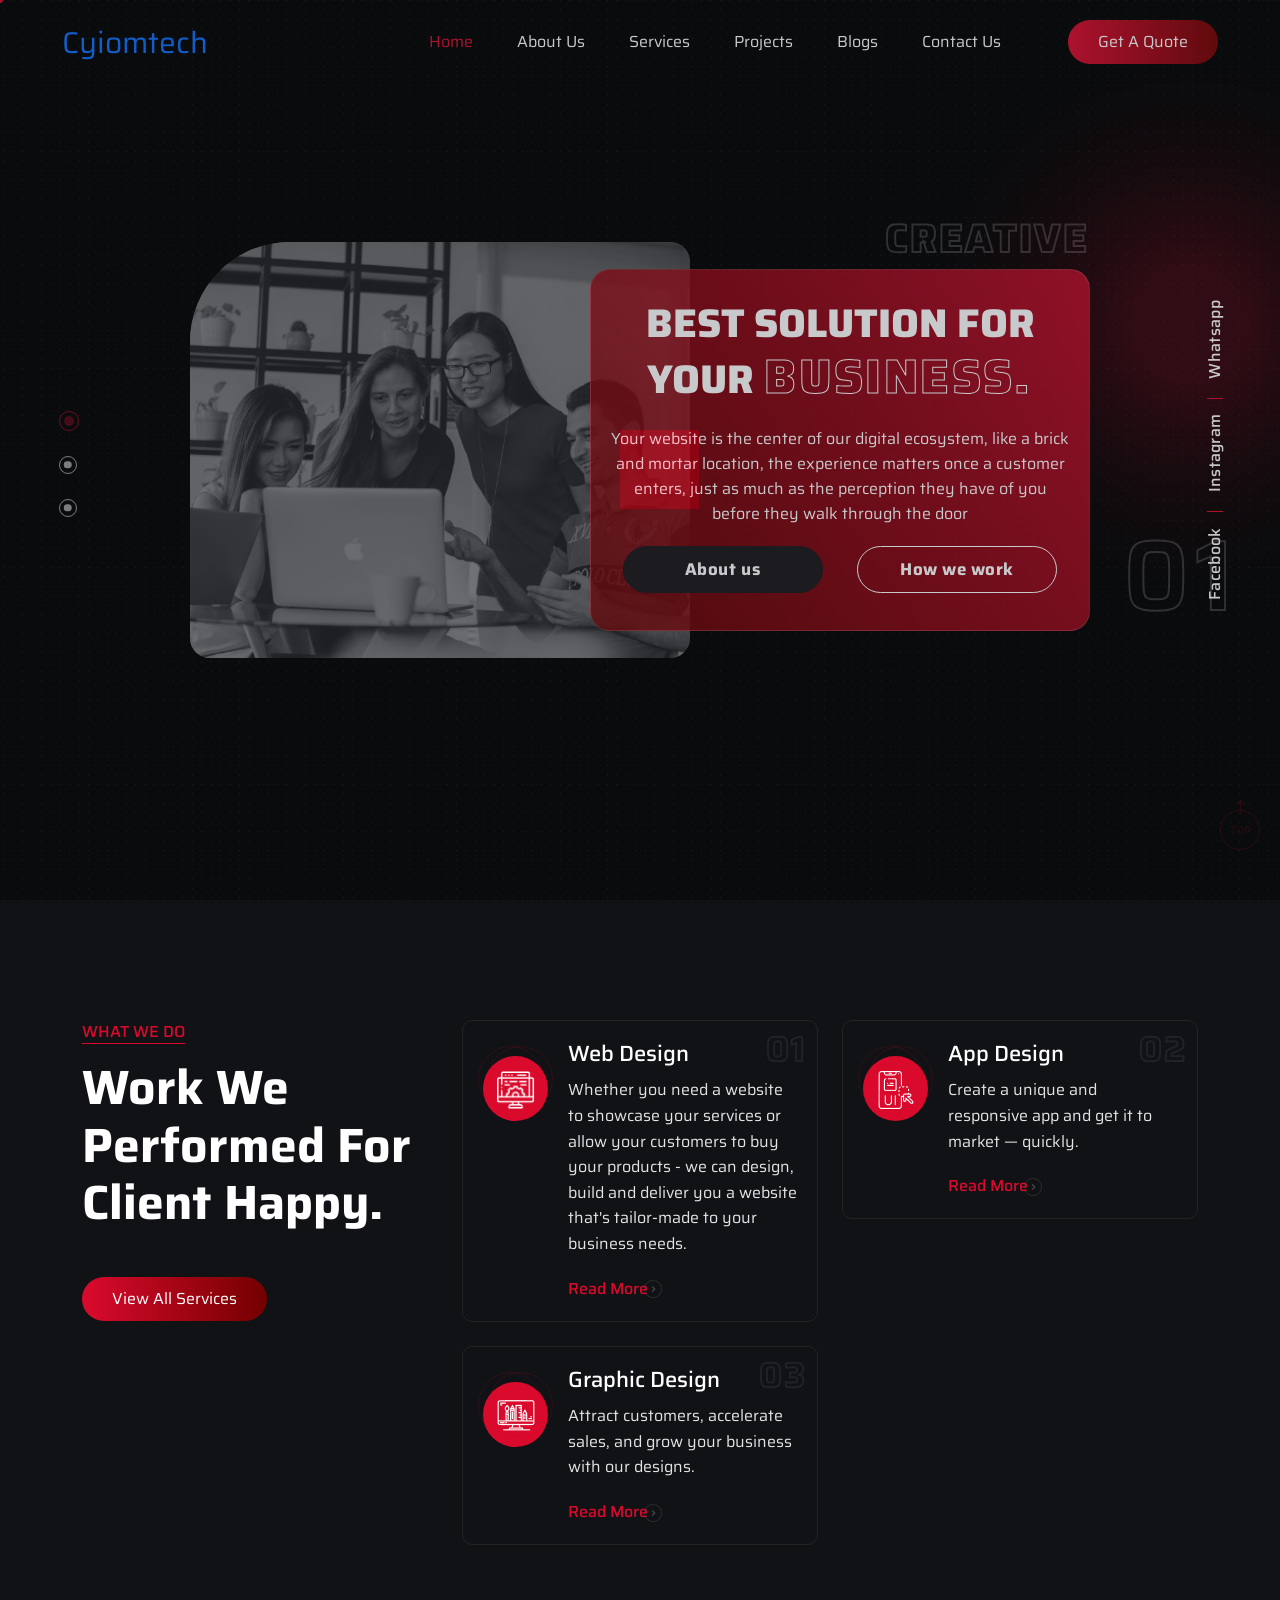
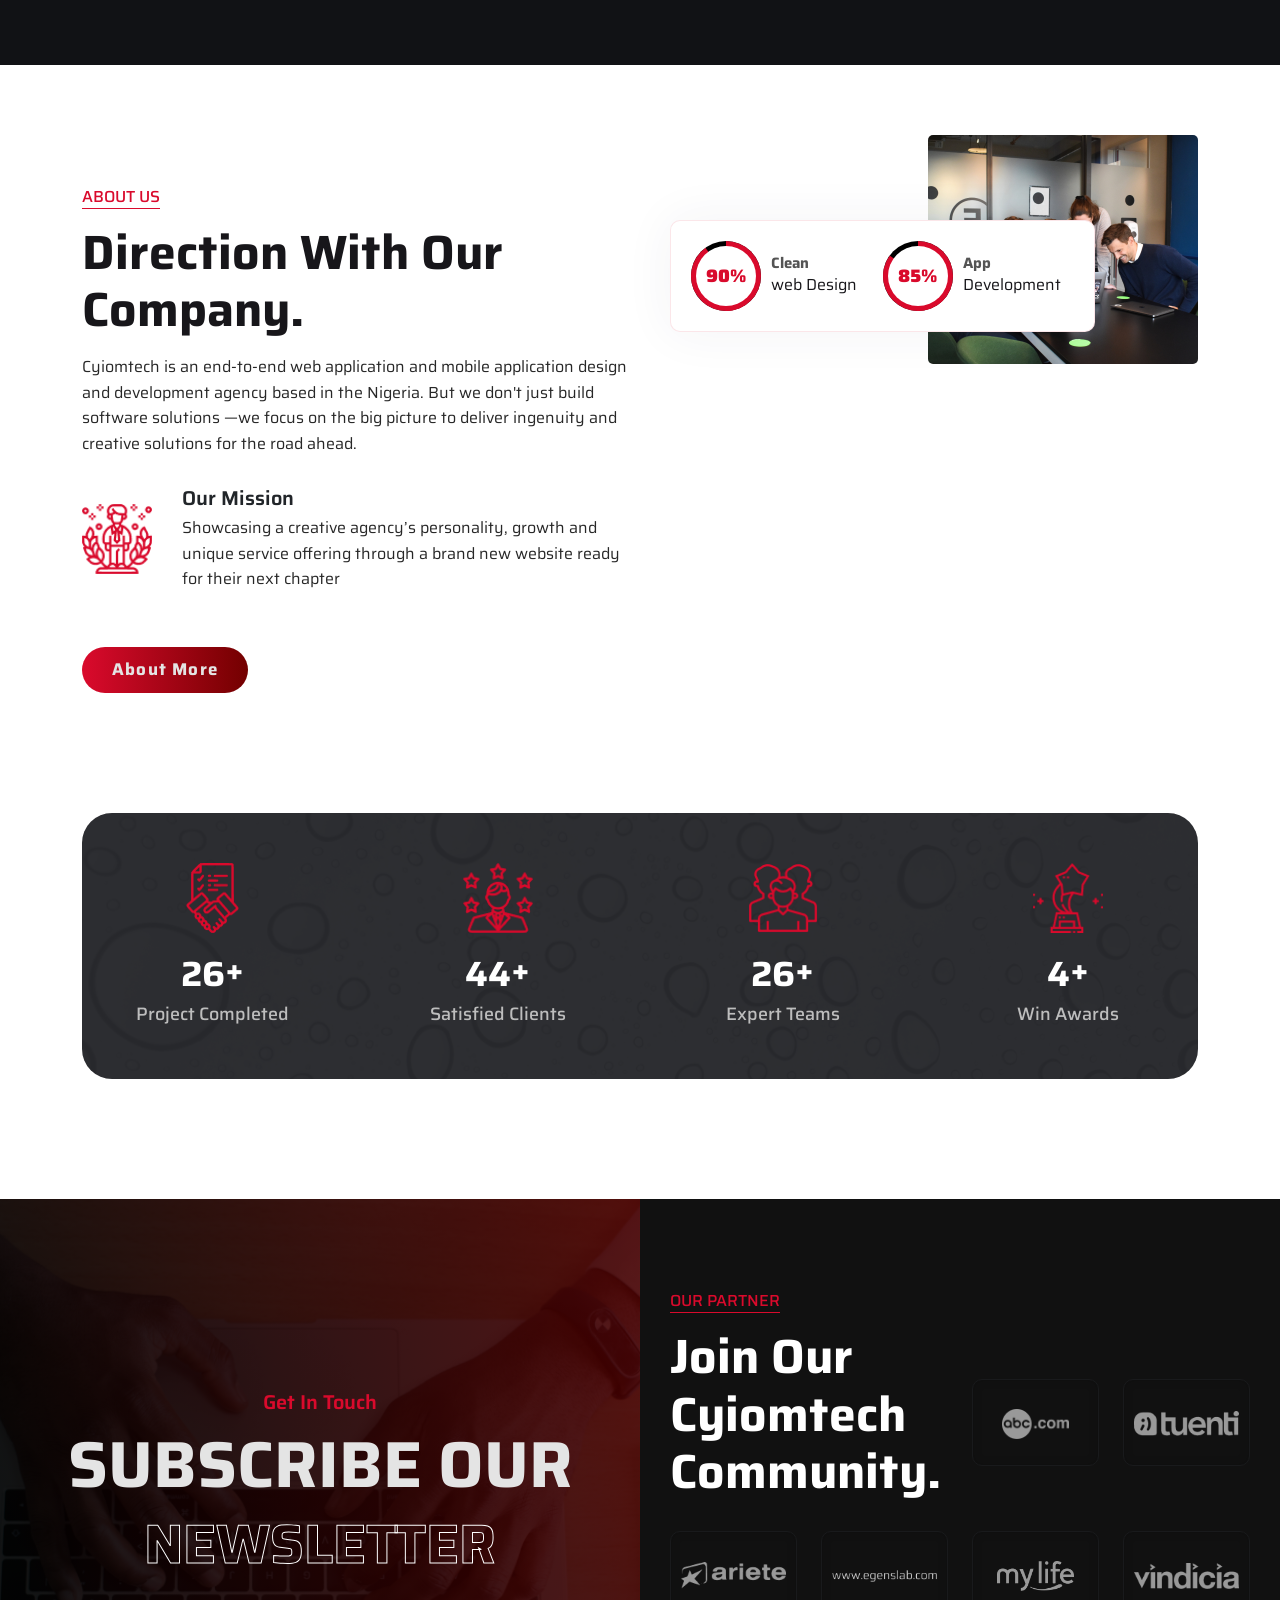
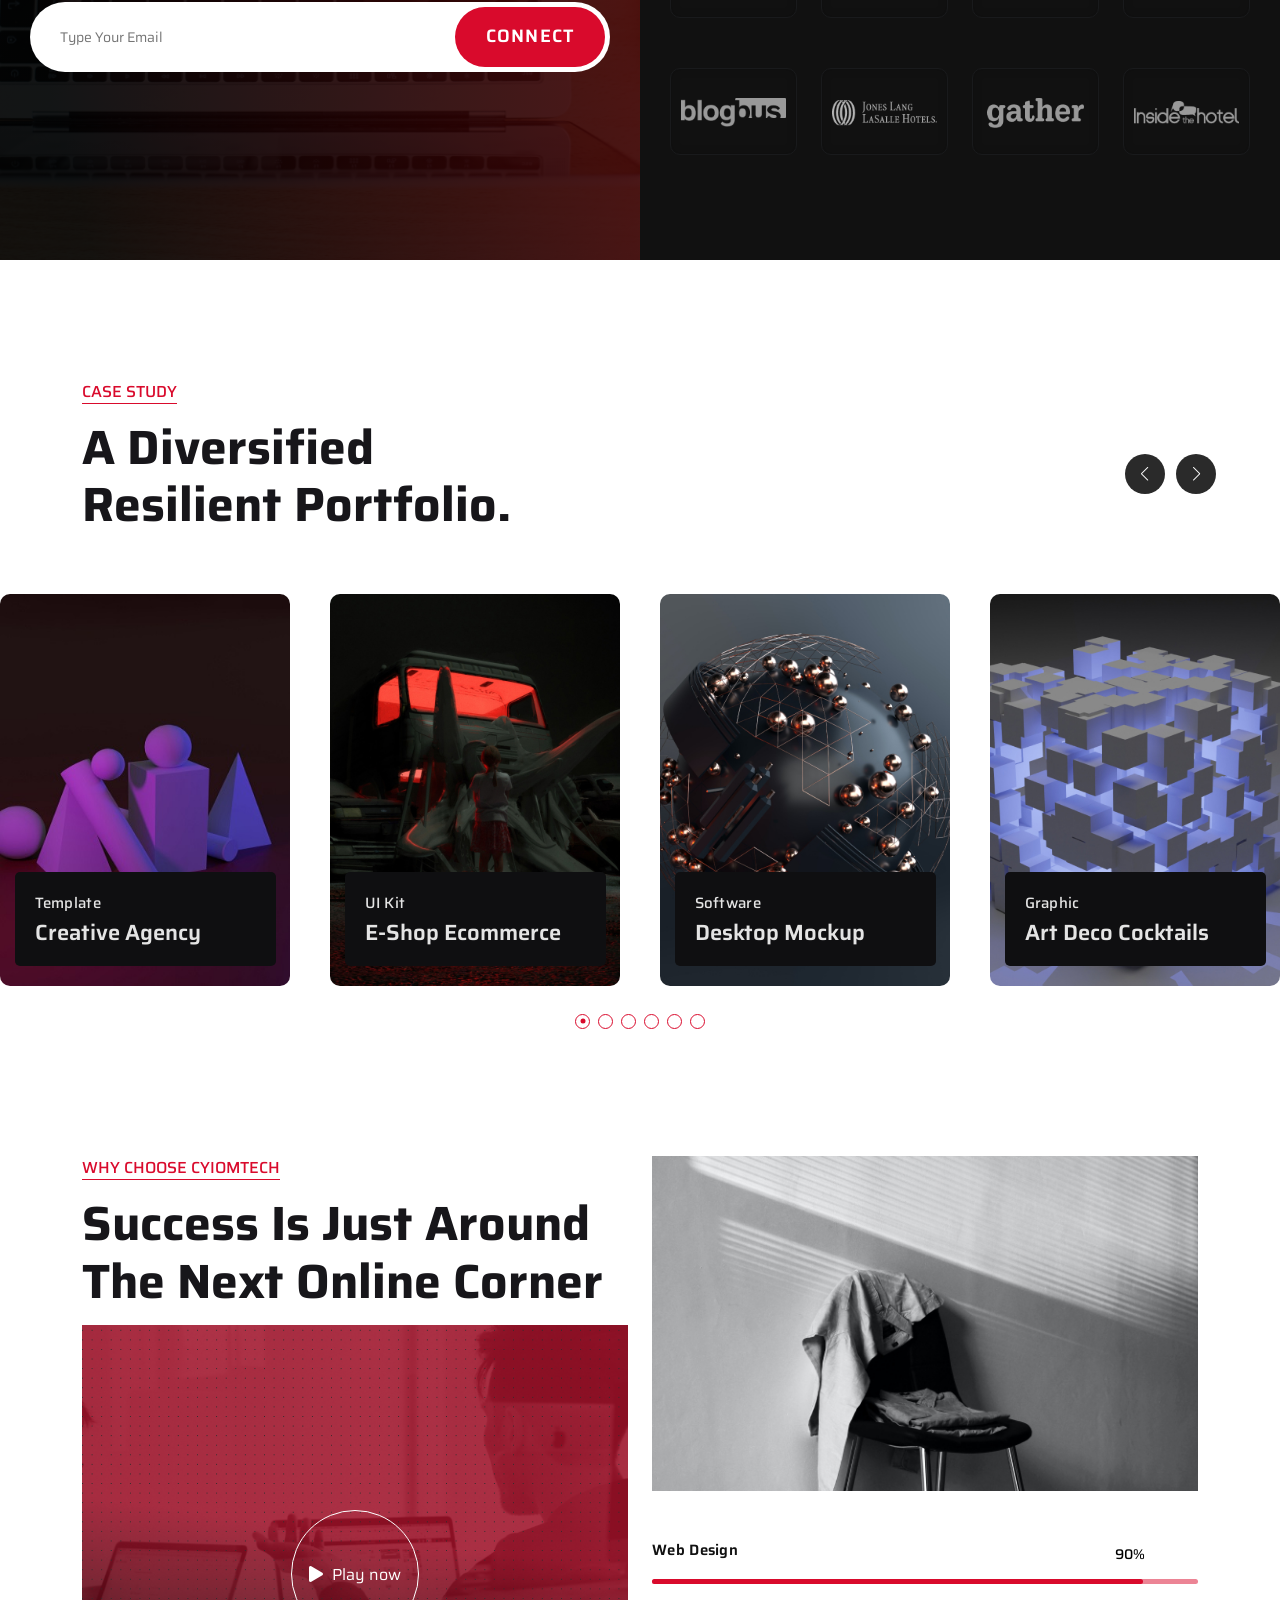
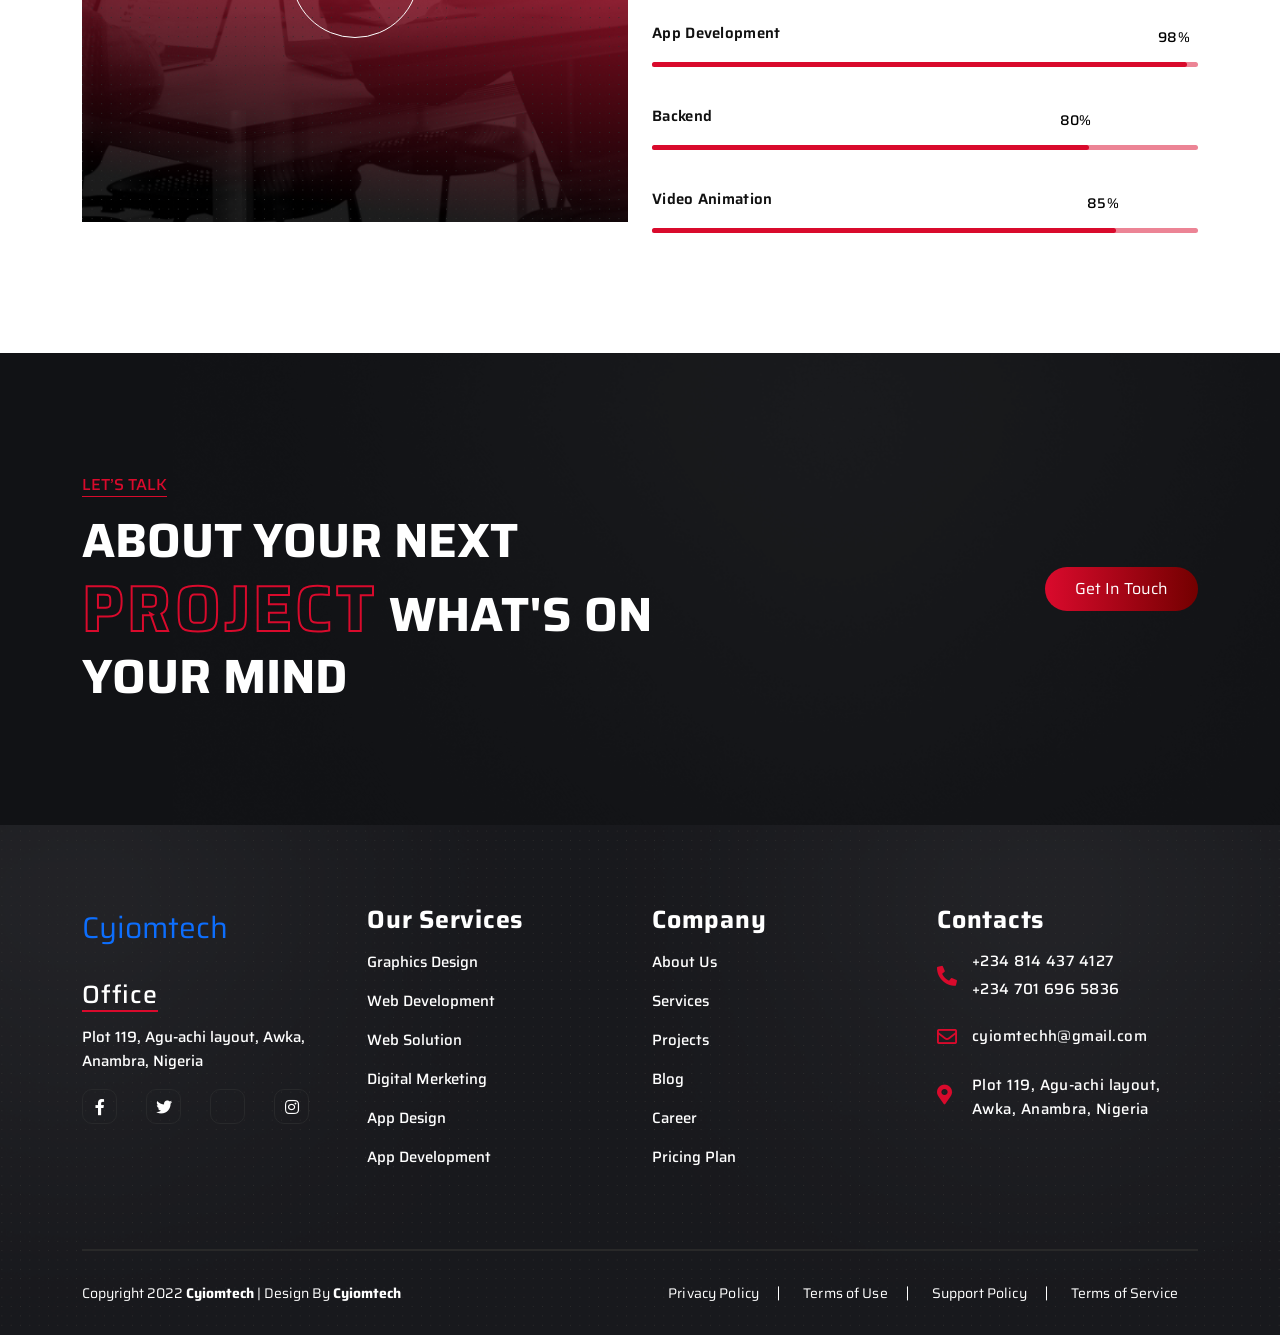
==== commit 06ef9743: "enabled form submission in the contact form" ====
--- a/index.html
+++ b/index.html
@@ -922,8 +922,8 @@
                                     <i class="fas fa-phone-alt"></i>
                                 </div>
                                 <div class="phone">
-                                    <a href="tel:05661111985">+234 814 437 4127</a>
-                                    <a href="tel:06571111576">+234 701 696 5836</a>
+                                    <a href="tel:08144374127">+234 814 437 4127</a>
+                                    <a href="tel:07016965836">+234 701 696 5836</a>
                                 </div>
                             </div>
                             <div class="office-mail">
@@ -931,8 +931,8 @@
                                     <i class="far fa-envelope"></i>
                                 </div>
                                 <div class="email">
-                                    <a href="tell:info@example.com"><span class="__cf_email__"
-                                            data-cfemail="771e19111837120f161a071b125914181a">cyiomtech@gmail.com</span></a>
+                                    <a href="mailto:cyiomtechh@gmail.com"><span class="__cf_email__"
+                                            data-cfemail="771e19111837120f161a071b125914181a">cyiomtechh@gmail.com</span></a>
 
                                 </div>
                             </div>
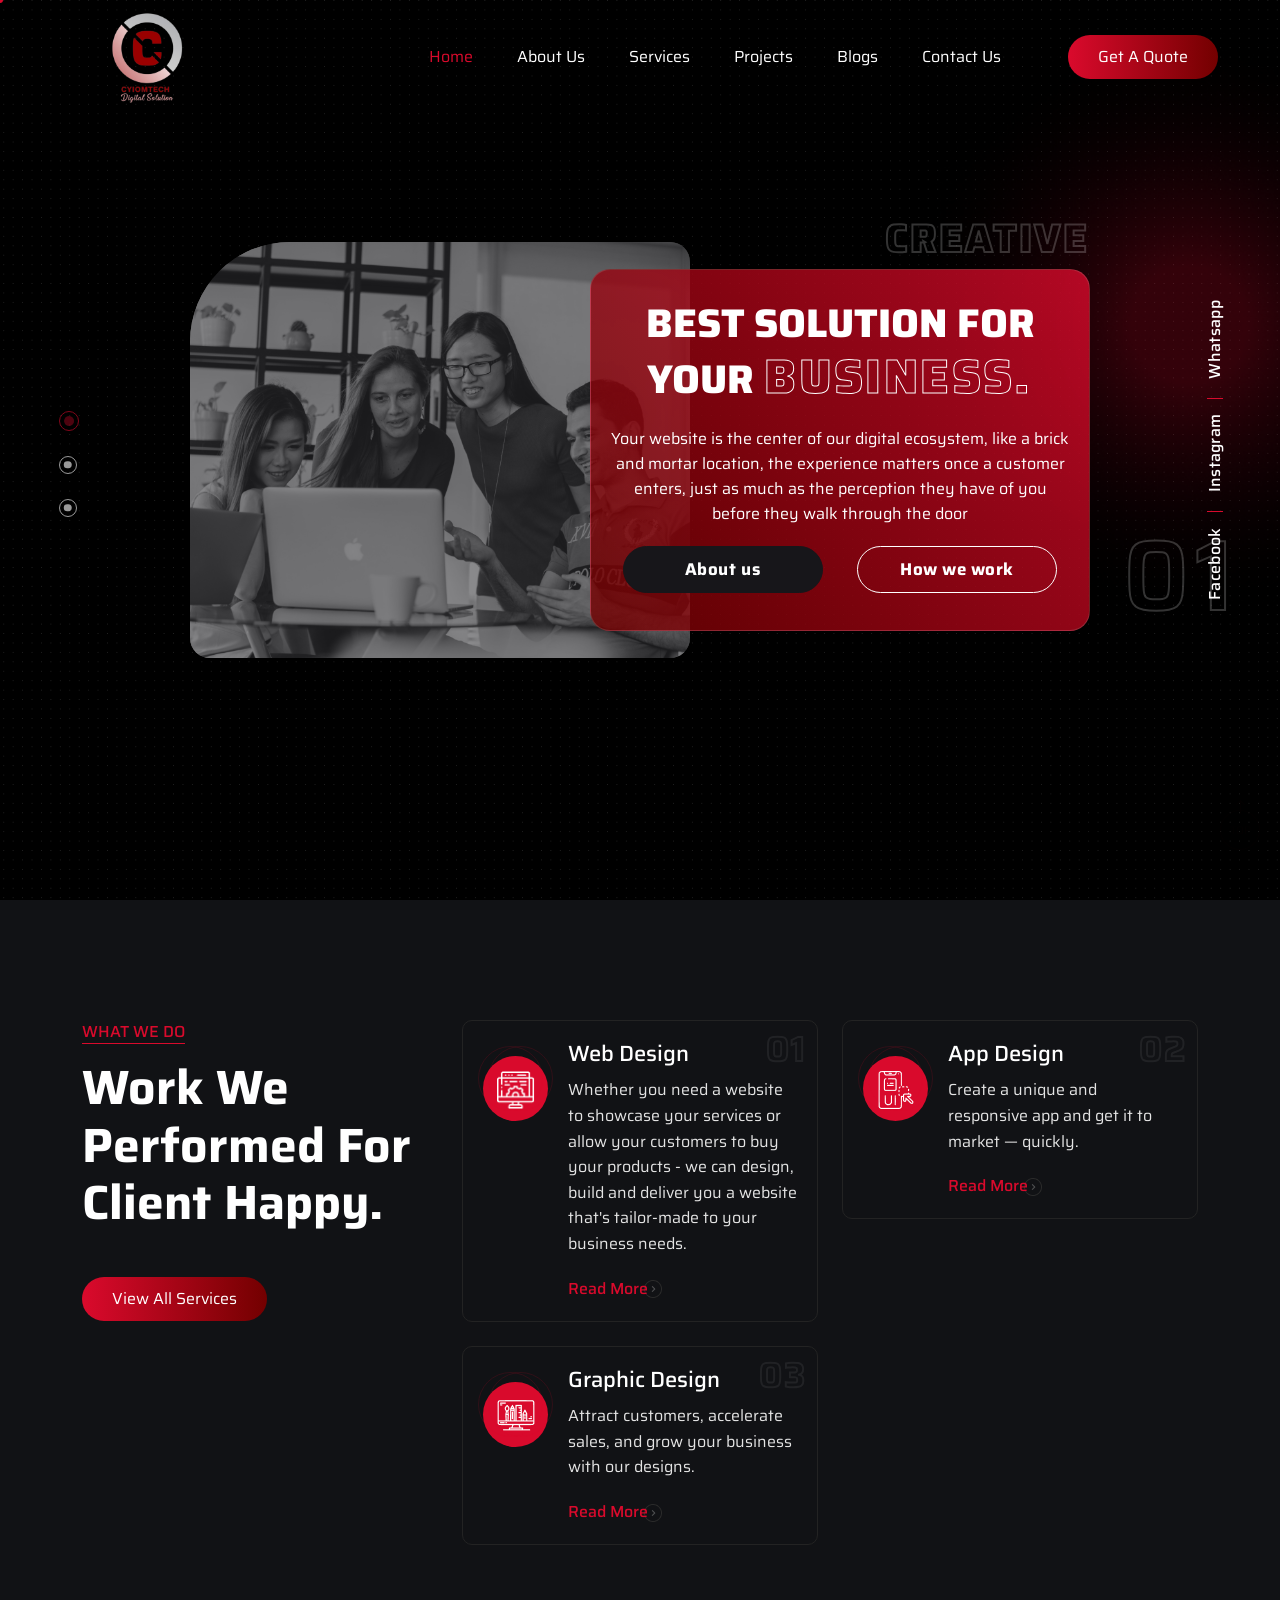
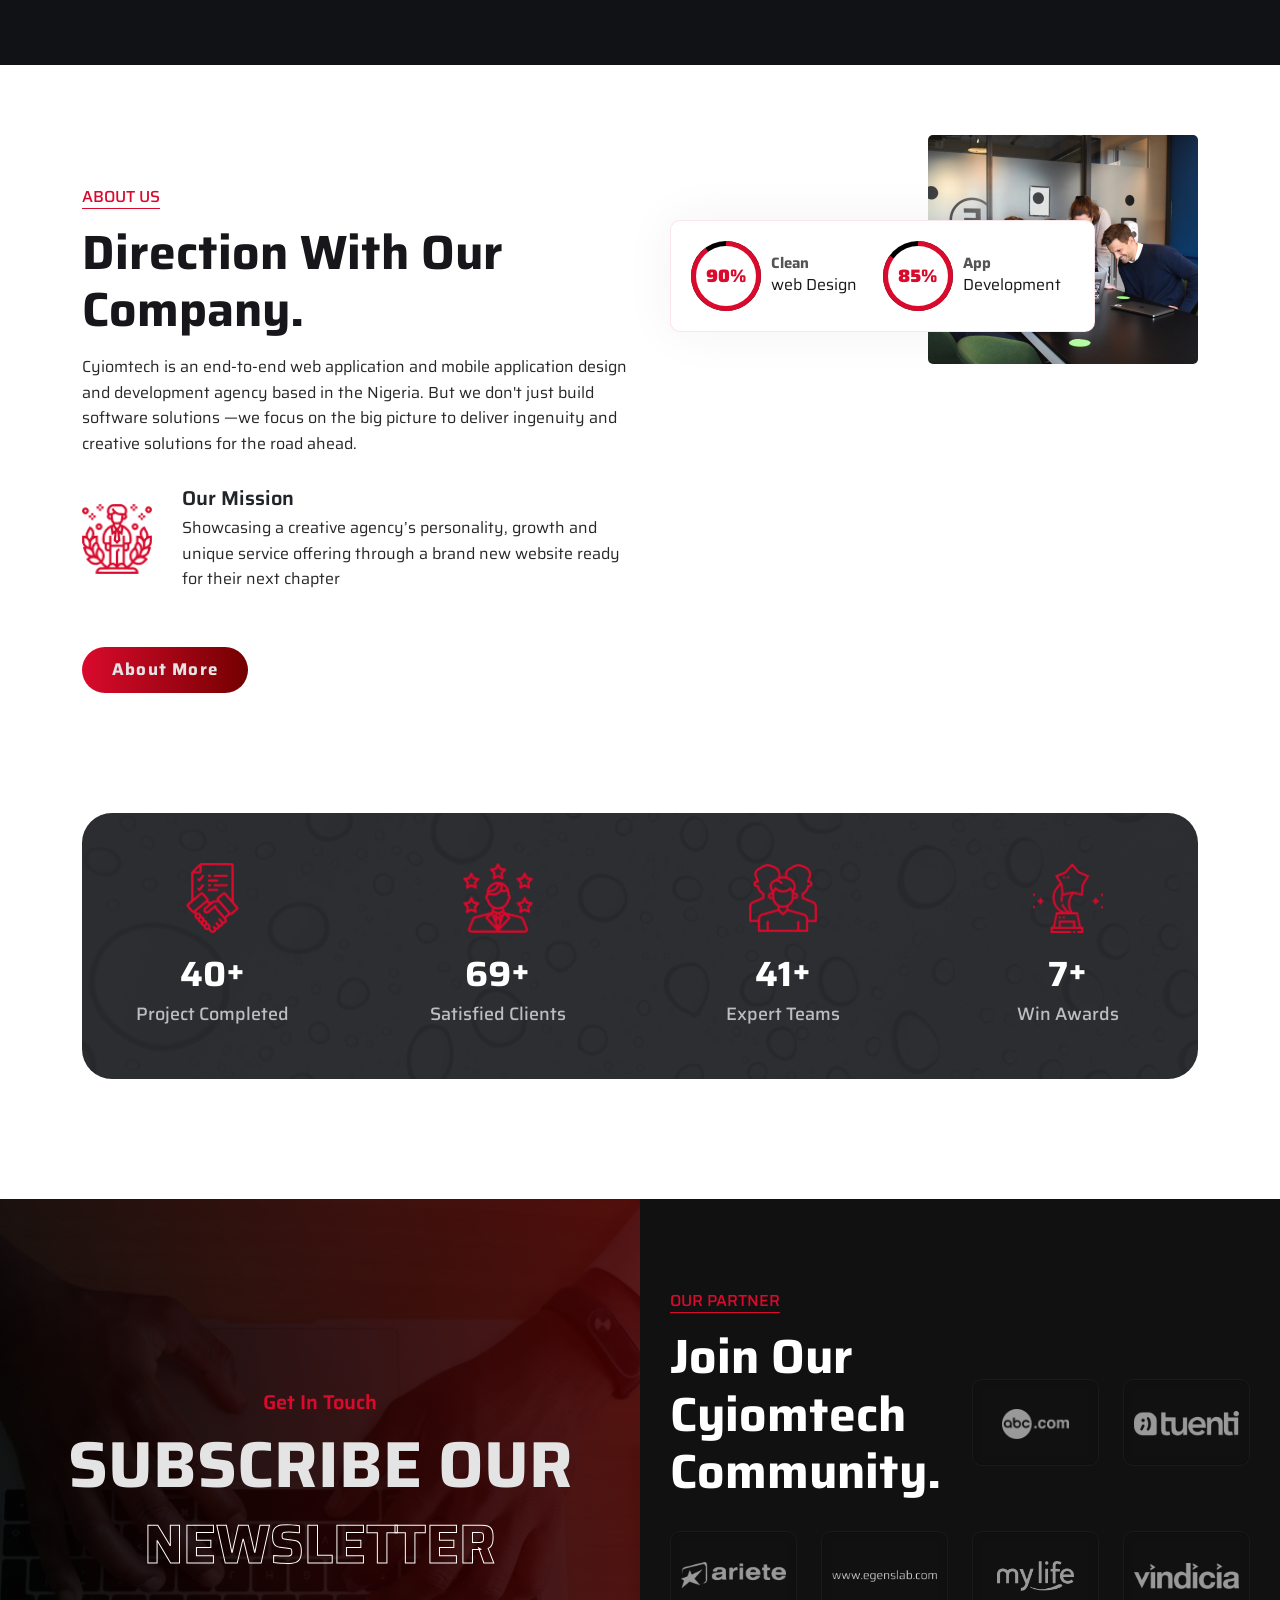
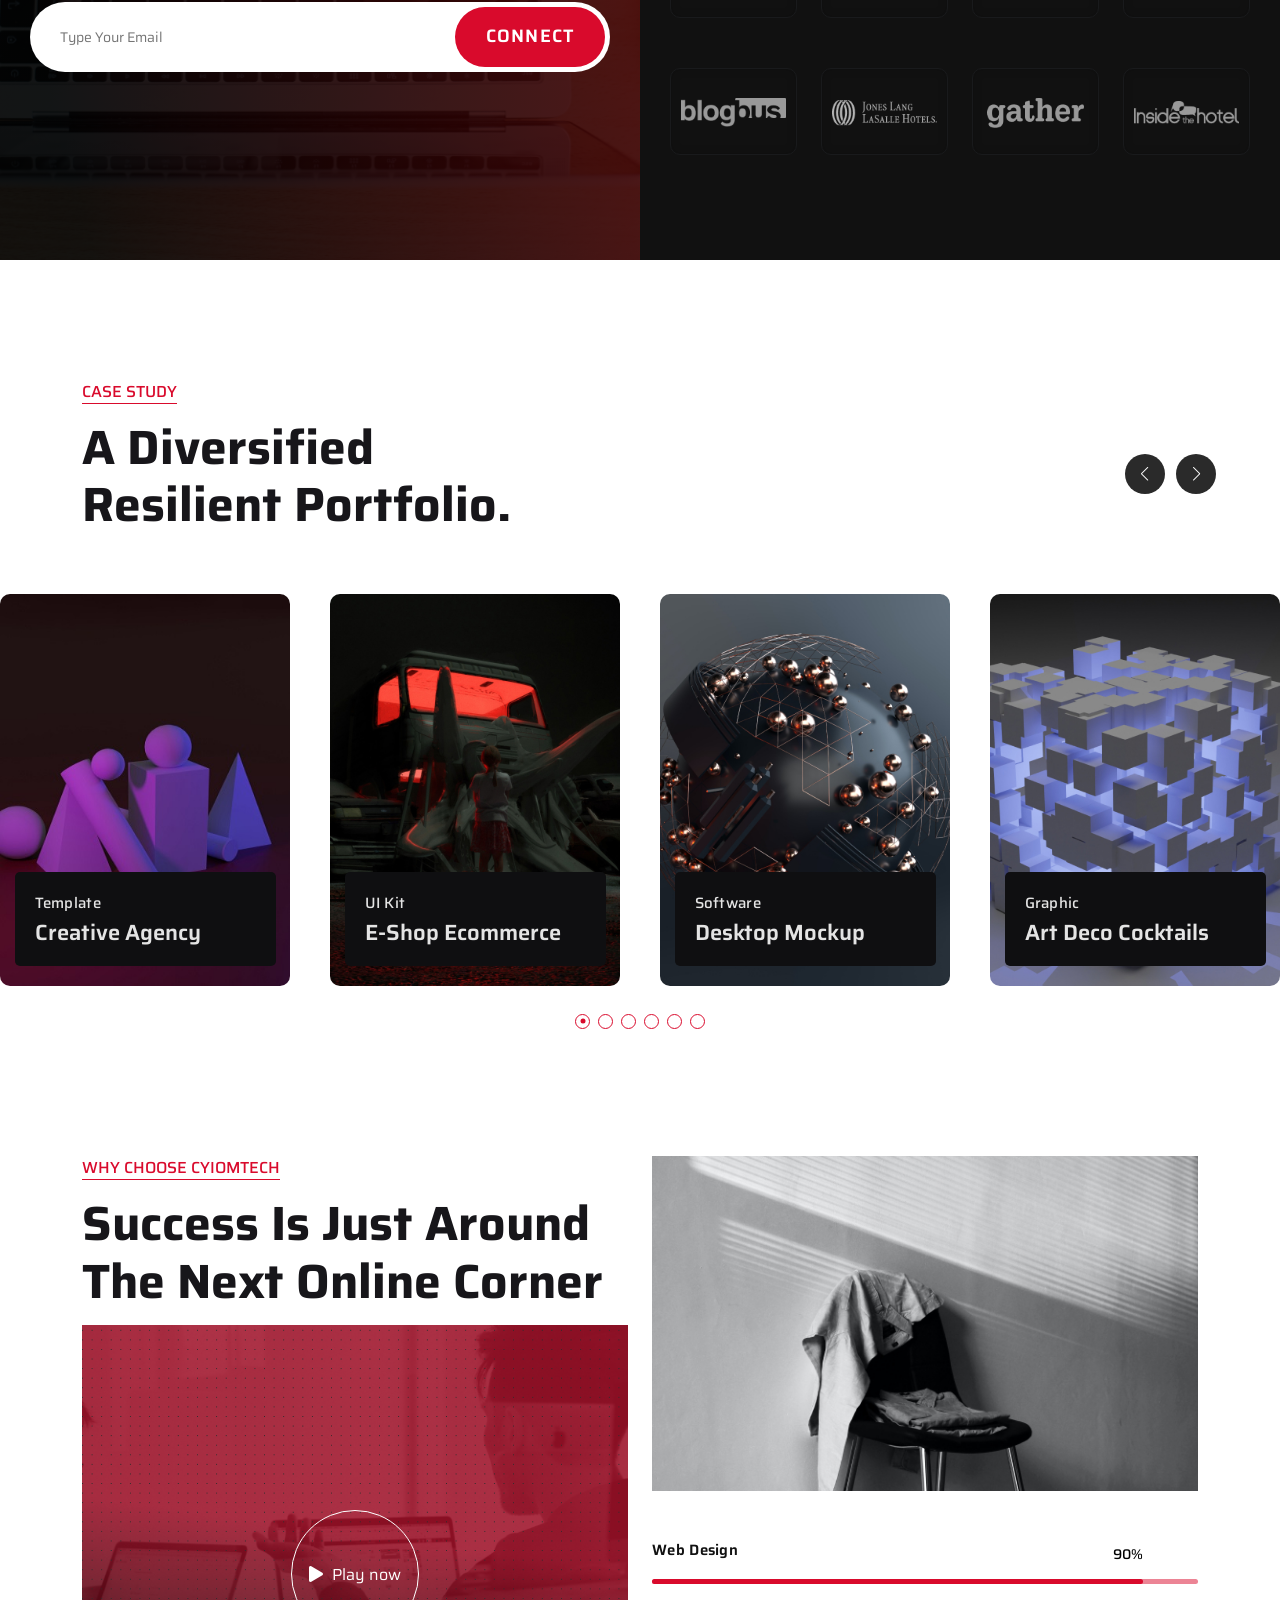
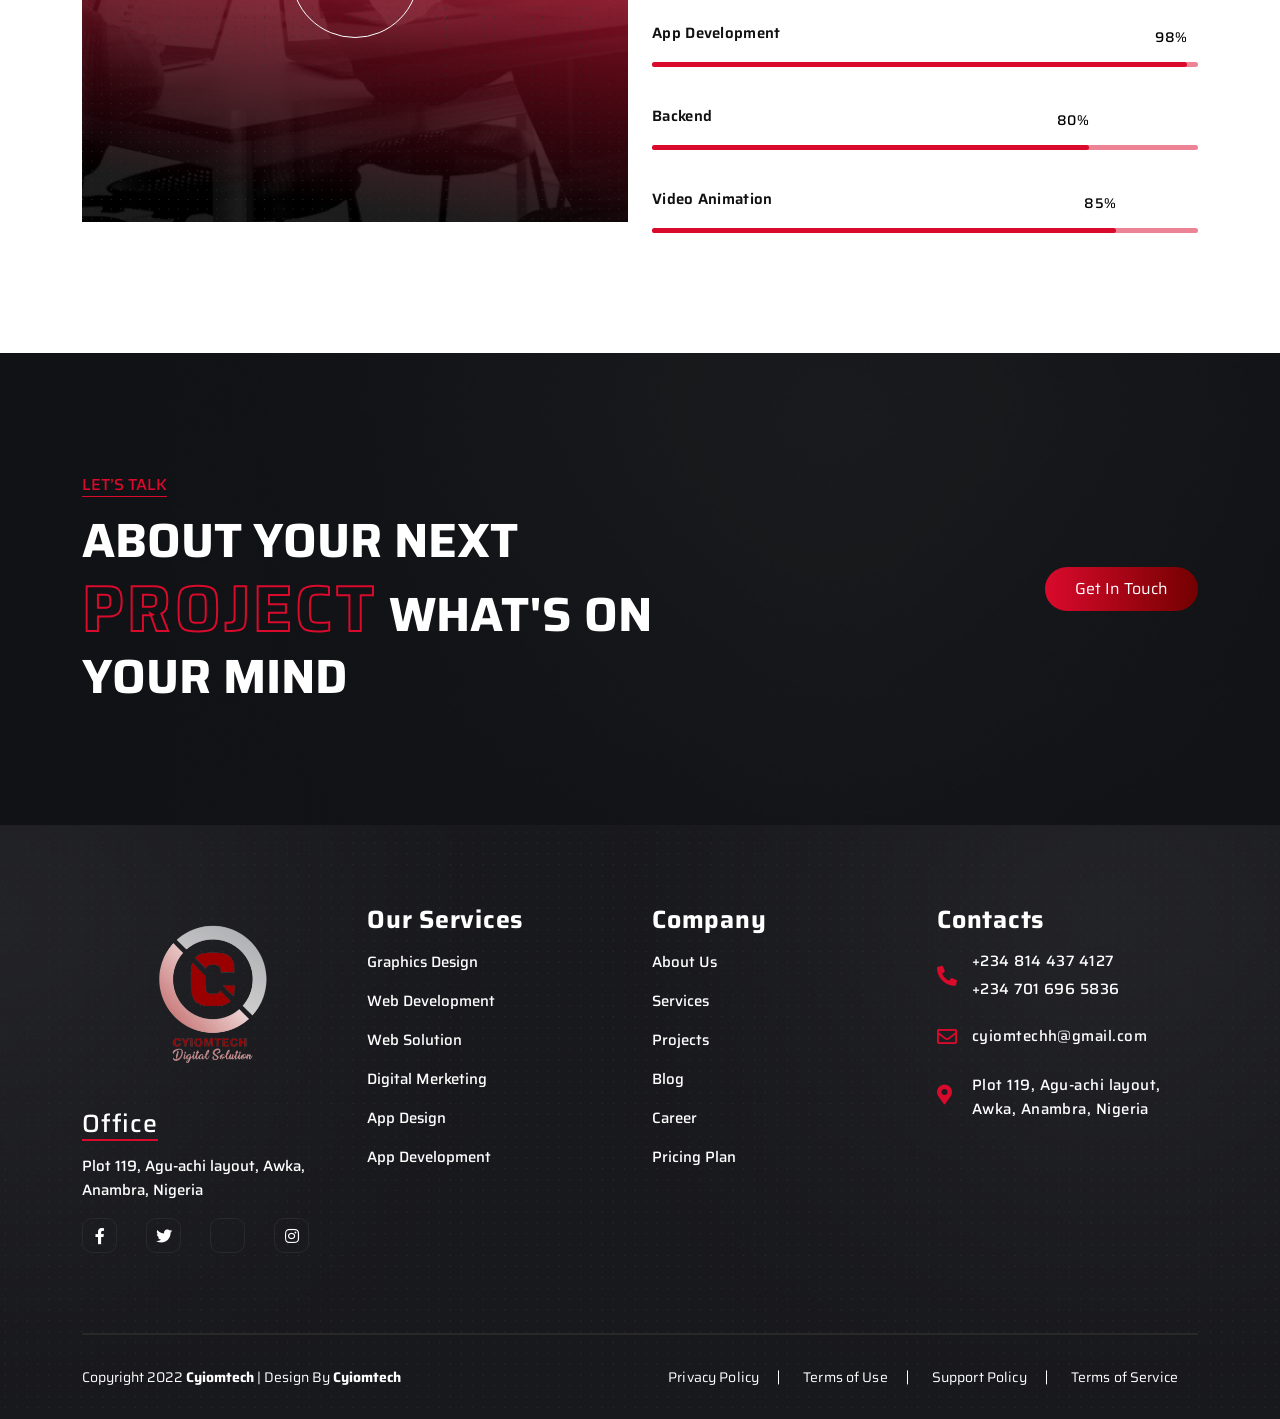
==== commit a2738200: "added logo" ====
--- a/index.html
+++ b/index.html
@@ -63,7 +63,7 @@
                 <div class="row align-items-center">
                     <div class="col col-sm-3 col-md-3 col-lg-3 col-xl-2">
                         <div class="logo">
-                            <a href="index.html" style="font-size: 30px; text-decoration: none">Cyiomtech</a>
+                            <a href="index.html"><img src="assets/img/logo.png" alt=""></a>
                         </div>
                     </div>
                     <div class="col col-sm-5 col-md-6 col-lg-6 col-xl-8 text-end">
@@ -874,7 +874,7 @@
                     <div class="col-md-3 col-lg-3 col-xl-3">
                         <div class="footer-widget">
                             <div class="footer-logo">
-                                <a href="index.html" style="font-size: 30px; text-decoration: none">Cyiomtech</a>
+                                <a href="index.html" style="font-size: 30px; text-decoration: none"><img src="/assets/img/logo.png" alt=""></a>
                             </div>
                             <address>
                                 <h4>Office</h4>
